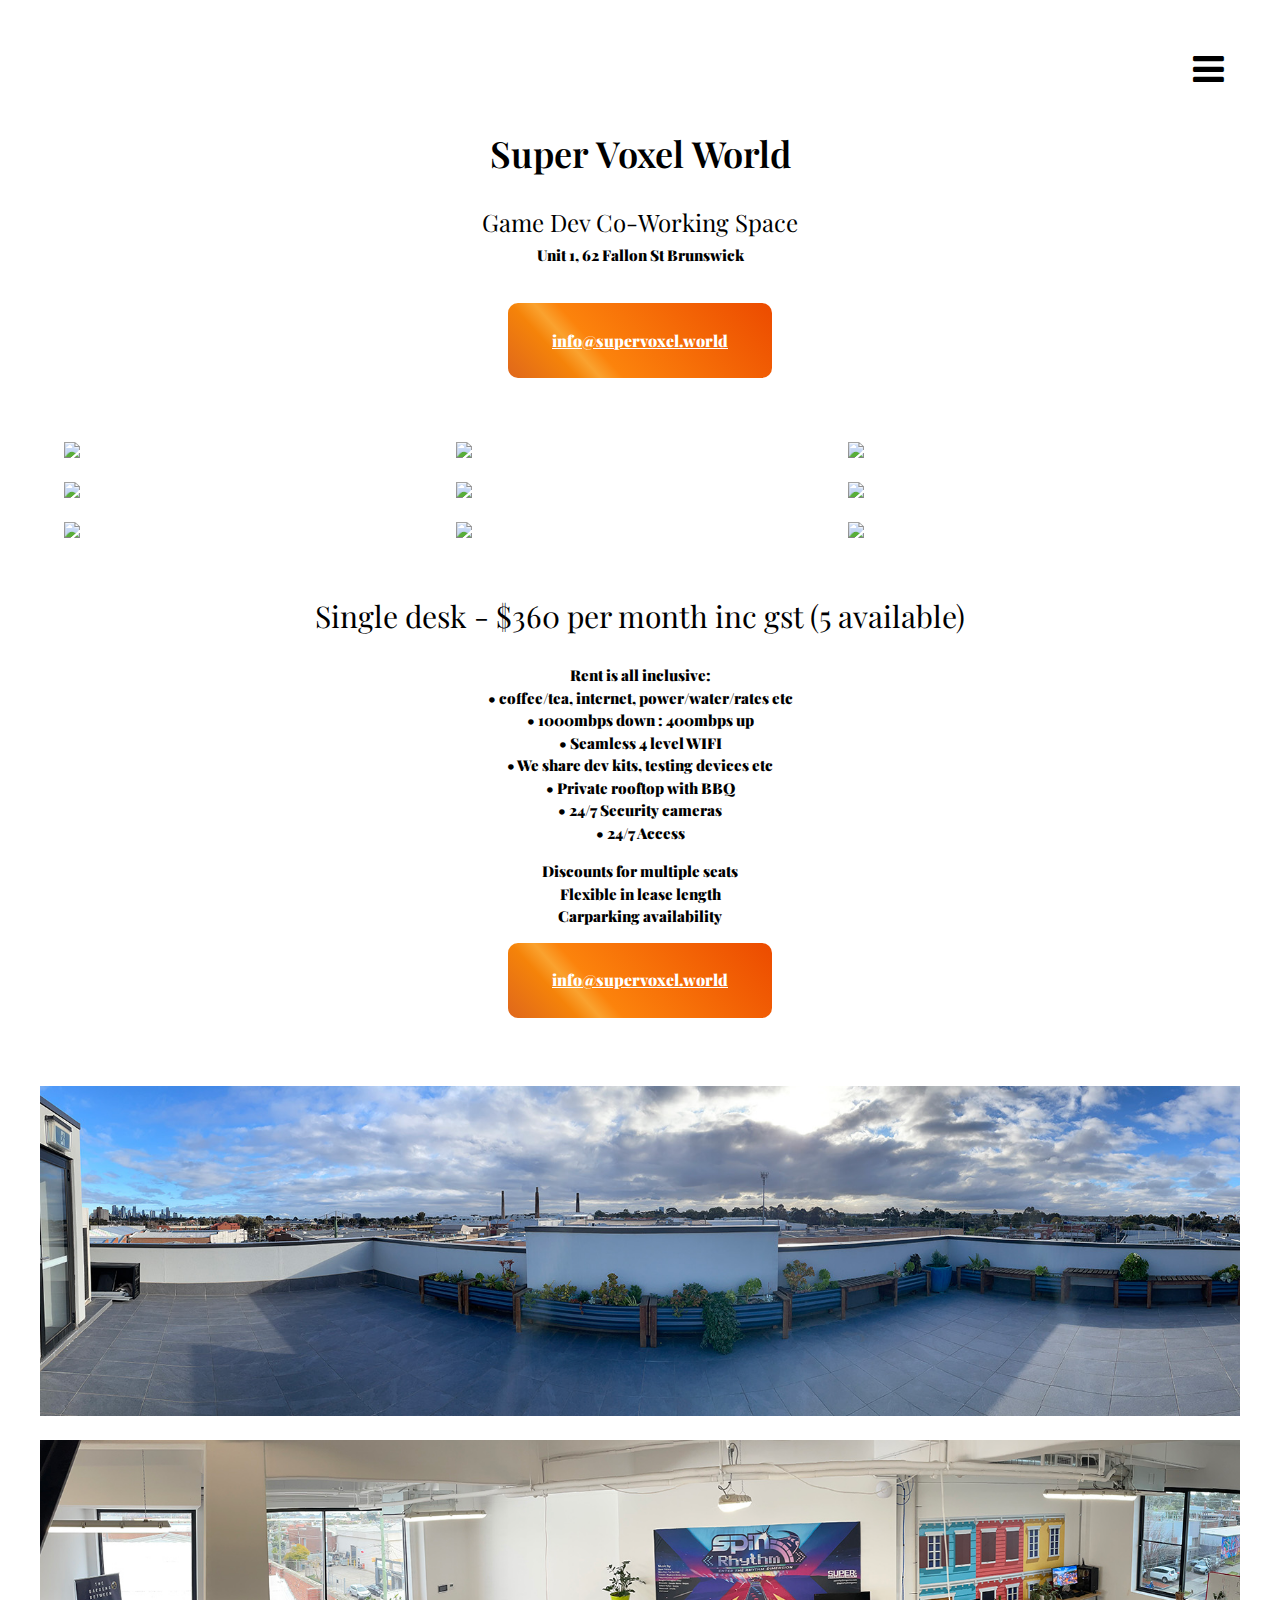
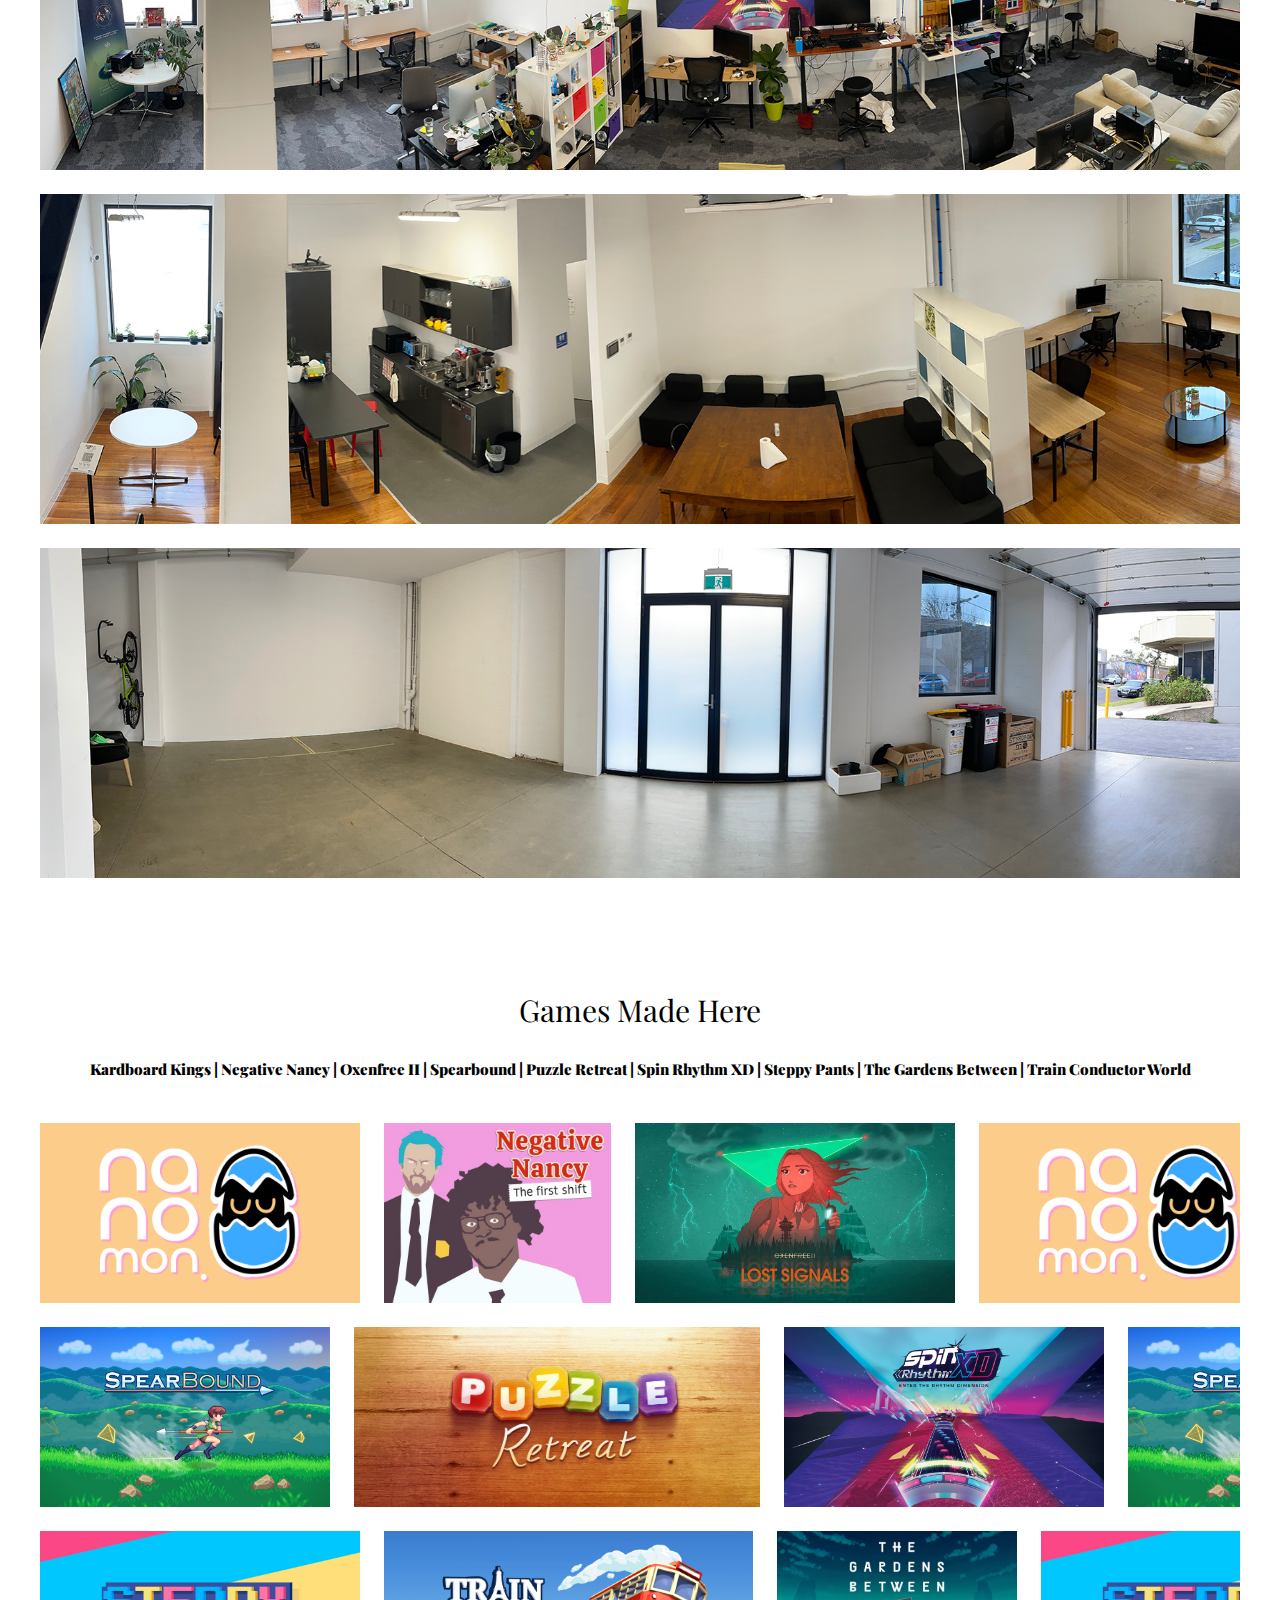
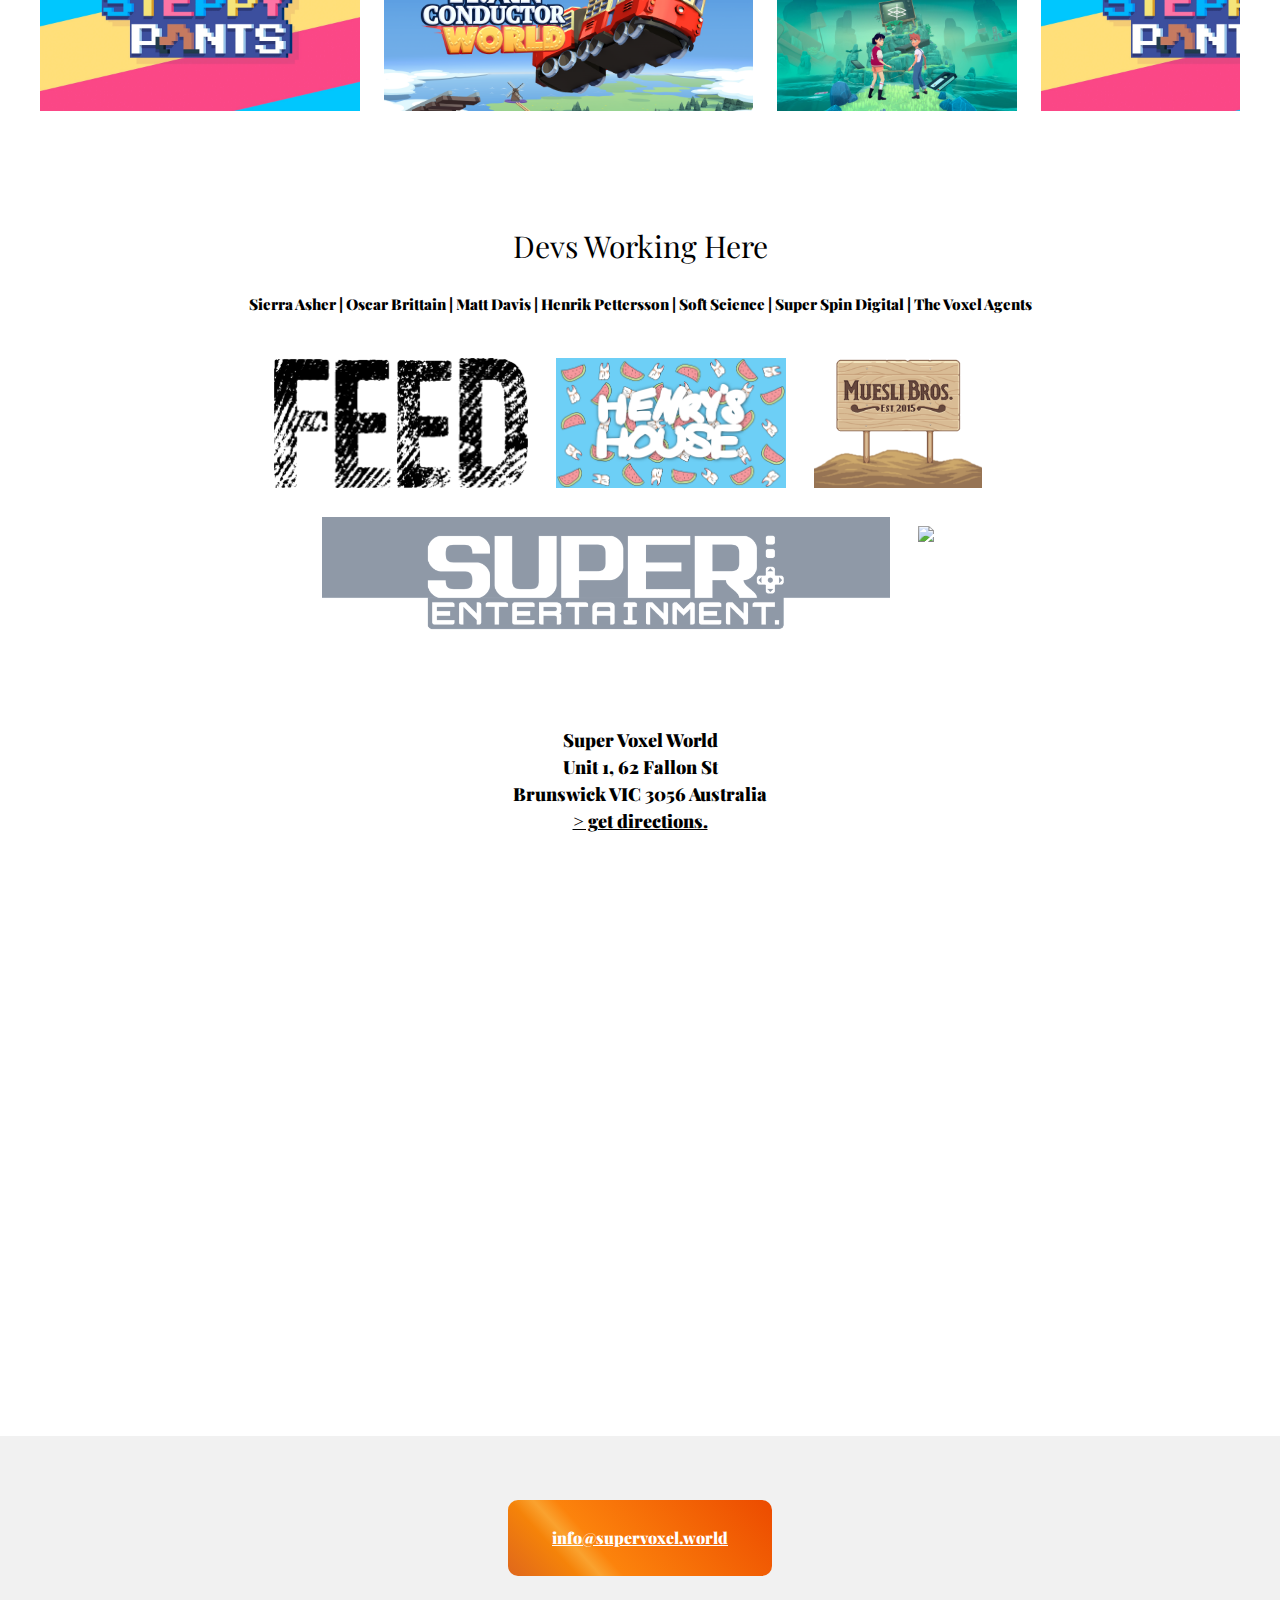
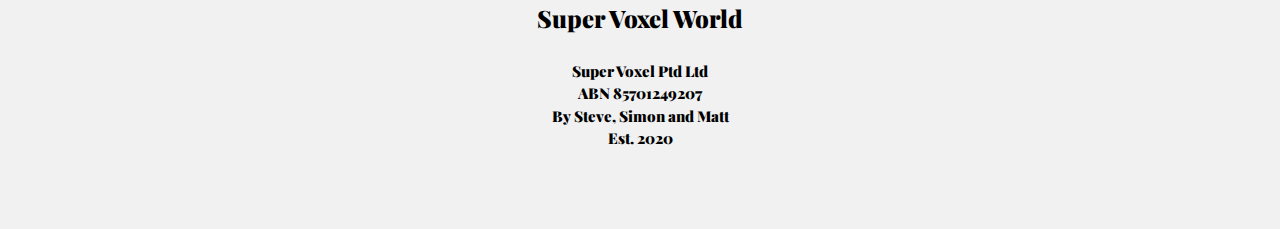
==== index-staging.html @ 10f0b7da "make games move on all platforms" ====
<!DOCTYPE html>
<html>

<title>Super Voxel World - game dev co-working space in Brunswick, Melbourne</title>
<meta charset="UTF-8">
<meta name="viewport" content="width=device-width, initial-scale=1">

<link rel="stylesheet" href="normalize.css">
<link rel="stylesheet" href="style.css">

<link rel="stylesheet" href="https://fonts.googleapis.com/css?family=Montserrat">
<link rel="stylesheet" href="https://cdnjs.cloudflare.com/ajax/libs/font-awesome/4.7.0/css/font-awesome.min.css">
<link rel="preconnect" href="https://fonts.googleapis.com">
<link rel="preconnect" href="https://fonts.gstatic.com" crossorigin>
<link href="https://fonts.googleapis.com/css2?family=Playfair+Display&display=swap" rel="stylesheet"> 

<script src="https://unpkg.com/platform-detect"></script>
<script>
  function joinTwoHTMLCollections(w, t)
  {
    var returnArray = new Array(w.length + t.length);
    var i = 0;
    for(i; i < w.length ; i++)              { returnArray[i] = w.item(i);  }
    for(var k=0; k < t.length ; i++, k++)   { returnArray[i] = t.item(k);  }
    return returnArray;
  }
  function initialiseWebpage()
  {
    triplicateImagesForMobile();
    setupReplaceImages();
  }
</script>

<style>
  img 
  {
    margin-bottom: -7px;
  }
  .linkedimages img:hover
  {
    transform: scale(1.089) rotate(0.5deg); 
  }
  div.w3-content
  {
    max-width: 1200px;
  }
  h1, h2, h3 { text-rendering: optimizeLegibility; }
  h1
  {
    font-variation-settings: 'wght' 625;
    font-weight: 625;
  }
  h1, h2 
  { 
    margin-left: 5vw;
    margin-right: 5vw;
  }
  @media only screen and (-moz-max-device-pixel-ratio: 1.5), 
       only screen and (-o-max-device-pixel-ratio: 1.5/1), 
       only screen and (-webkit-max-device-pixel-ratio: 1.5), 
       only screen and (max-resolution: 1.5dppx),
       only screen and (max-device-pixel-ratio: 1.5)
  {
    p {
      font-variation-settings: 'wght' 6250;
      font-weight: 650;
    }
  }
  div.mainsection
  {
    padding-top: 32px;
    padding-bottom: 32px;  
  }
  .contactbutton {
    height: 2cm;
    width: 7cm;
    margin-right: auto;
    margin-left: auto;
    border-radius: 10px;
    background: linear-gradient(48deg, rgba(223,103,28,1) 0%, rgb(245, 131, 9) 21%, rgb(250, 162, 47) 28%, rgb(252, 131, 12) 35%, rgba(236,75,0,1) 100%);
    background-size: 100%;
    display: flex;
    justify-content: center;
    align-items: center;
    color: white;
    font-weight: bold;
    animation: colorChange 1.5s infinite ease-in-out alternate;
  }
  @keyframes colorChange      { from  { background-size: 100%;   } 
                                to    { background-size: 220%;  } }
  @keyframes colorChangeLarge { from  { background-size: 100%; border: 4px solid #e29072;  } 
                                to    { background-size: 900%; border: 2px solid #a03007; } }
  .contactbutton:hover
  {
    transform: scale(1.089) rotate(0.5deg); 
    border: 2px solid #a03007;
    background: linear-gradient(48deg, rgb(193, 94, 51) 0%, rgb(254, 123, 23) 10%, rgb(228, 193, 147) 17%, rgba(255,155,23,1) 20%, rgb(194, 45, 0) 100%);
    animation: colorChangeLarge .5s 1 ease normal;
    animation-fill-mode: both;
  }
  div.contactbutton span 
  {
    display: table-cell;
    vertical-align: middle;
    background-color: transparent;
  }
  div.contactbutton p 
  {
    text-decoration: underline;
    font-size: 12pt;
  }
  @keyframes labelSizeChange  { from  { font-size: 15pt;  color:#b34016;  } 
                                to    { font-size: 14pt;  color:#852604;  } }
  div.contactbutton:hover p
  {
    text-decoration: underline;
    font-size: 14pt;
    color:#6f1e01;
    animation: labelSizeChange 1s 1 ease-out normal;
    animation-fill-mode: normal;
  }
  .w3-row-padding img 
  {
    margin-bottom: 24px;
  }
  .textblock
  {
    margin-bottom: 42px;
  }
</style>


<body onload="initialiseWebpage()">

  <!-- Sidebar -->
  <nav class="w3-sidebar w3-black w3-animate-top w3-xxlarge" style="display:none;padding-top:150px" id="mySidebar">
    <a href="javascript:void(0)" onclick="w3_close()" class="w3-button w3-black w3-xxlarge w3-padding w3-display-topright" style="padding:6px 24px">
      <i class="fa fa-remove"></i>
    </a>
    <div class="w3-bar-block w3-center">
      <p><a href="mailto:info@supervoxel.world" class="w3-bar-item w3-button w3-text-grey w3-hover-black">Get in touch: info@supervoxel.world</a></p>
    </div>
  </nav>

  <!-- !PAGE CONTENT! -->
  <div class="w3-content">

  <!-- Header -->
  <div class="mainsection">
    <span class="w3-button w3-xxlarge  w3-right" onclick="w3_open()">
      <i class="fa fa-bars"></i>
    </span> 
    
    <div class="w3-clear"></div>
    <div id="siteheader" class="w3-center">
      <h1 class="w3-center">Super Voxel World</h1>
      <h3 class="w3-center" style="margin-bottom: 4px;">Game Dev Co-Working Space</h3>
      <p style="margin-top: 0px; margin-bottom: 36px;">Unit 1, 62 Fallon St Brunswick</p>
      <div class="contactbutton w3-center"  onclick="location.href='mailto:info@supervoxel.world';" style="cursor: pointer;">
        <span>
          <p>info@supervoxel.world</p>
        </span>
      </div>
    </div>
  </div>


  <script>
    // all images sources
    var tallImagesSrc = [ "tall_0000_rooftopskylineview.jpg",
                          "tall_0006_kitchenwithdishwasherandseating.jpg",
                          "tall_0007_nicelylitsecondfloordesk.jpg",
                          "tall_0002_meetingtable.jpg",
                          "tall_0010_comfychairdesk.jpg",
                          "tall_0011_deskplantwindows.jpg",
                          "tall_0004_espressocoffeemachine.jpg",
                          "tall_0005_secondfloordeskview.jpg",
                          "tall_0008_plentyofplants.jpg",
                          "tall_0003_bikestorage.jpg",
                          "tall_0001_firstfloordesk.jpg",
                          "tall_0009_secondfloordeskwithwindows.jpg"];

    var wideImagesSrc = [ "wide_0005_yournewdesk.jpg",
                          "wide_0001_luncharea.jpg",
                          "wide_0003_coffeemachineandgrinder.jpg",
                          "wide_0006_couch.jpg",
                          "wide_0007_twodesks.jpg",
                          "wide_0002_availableteamarea.jpg",
                          "wide_0004_rooftopseating.jpg",
                          "wide_0000_emptygaragecarparkingavailable.jpg"];
    
    var nextWideSrcToPull = 0;
    var nextTallSrcToPull = 0;
    function GetNextTallImage()
    {
      var newSrc = "http://supervoxel.world/images/" + tallImagesSrc[nextTallSrcToPull];
      nextTallSrcToPull = (nextTallSrcToPull == tallImagesSrc.length - 1) ? 0 : nextTallSrcToPull+1;
      return newSrc;
    }
    function GetNextWideImage()
    {
      newSrc = "http://supervoxel.world/images/" + wideImagesSrc[nextWideSrcToPull];
      nextWideSrcToPull = (nextWideSrcToPull == wideImagesSrc.length - 1) ? 0 : nextWideSrcToPull+1;
      return newSrc;
    }
    
    var stimages;
    var nextIndexToChange = 0;
    var shortTimer = 140;
    var longTimer = 3100;

    function setupReplaceImages()
    {
      var widescreenstudioimages = document.getElementById('widescreenstudioimages');
      stimages = new Array(9);
      for(var i = 0; i < 9; i++)
      { 
        stimages[i] = widescreenstudioimages.getElementsByClassName('st' + (i+1))[0];
      }
      setTimeout(replaceImages, 50);
    }
    function replaceImages()
    {
      var imgToReplace = stimages[nextIndexToChange];
      imgToReplace.src = imgToReplace.classList.contains("tallimage") ? GetNextTallImage() : GetNextWideImage();
      var newone = imgToReplace.cloneNode(true);
      imgToReplace.parentNode.replaceChild(newone, imgToReplace); // to reset the fadein animation you've got to clone or some other hack 
      imgToReplace.classList.add("fadeIn");
      stimages[nextIndexToChange] = newone;
      if (nextIndexToChange == stimages.length - 1)
      {
        nextIndexToChange = 0;
        setTimeout(replaceImages, longTimer);
      }
      else
      {
        nextIndexToChange++;
        setTimeout(replaceImages, shortTimer);
      }
    }    
  </script>
  <style>  
    div.studio-photos img
    {
      width:100%;
    }
    .thinscreen-only { display: none;  }
    .widescreen-only { display: none; }
    @media (max-width:900px)
    {
      .thinscreen-only {  display:block;   }
    }
    @media (min-width:900px)
    {
      .widescreen-only {  display:block;   }
    }
    img.transinimg
    {
      animation: fadeInImage 0.33s 1 ease-in-out alternate;
    }
    @keyframes fadeInImage      
    { 
      from  { filter: blur(2.5px) contrast(1.15) brightness(1.3);  } 
      to    { filter: blur(0px) contrast(1) brightness(1);} 
    }
    /* 
     */
    </style>
  <!-- Photo Grid widescreen -->
  <div id="widescreenstudioimages" class="w3-row-padding mainsection studio-photos widescreen-only">
    <div class="w3-third">
      <div class="studioimageholder"><img class="st1 tallimage transinimg" src="http://supervoxel.world/images/tall_0009_secondfloordeskwithwindows.jpg" /></div>
      <div class="studioimageholder"><img class="st4 wideimage transinimg" src="http://supervoxel.world/images/wide_0002_availableteamarea.jpg" /></div>
      <div class="studioimageholder"><img class="st7 tallimage transinimg" src="http://supervoxel.world/images/tall_0003_bikestorage.jpg" /></div>
    </div>
    <div class="w3-third">
      <div class="studioimageholder"><img class="st2 tallimage transinimg" src="http://supervoxel.world/images/tall_0001_firstfloordesk.jpg" /></div>
      <div class="studioimageholder"><img class="st5 tallimage transinimg" src="http://supervoxel.world/images/tall_0004_espressocoffeemachine.jpg" /></div>
      <div class="studioimageholder"><img class="st8 wideimage transinimg" src="http://supervoxel.world/images/wide_0000_emptygaragecarparkingavailable.jpg" /></div>
    </div>
    <div class="w3-third">
      <div class="studioimageholder"><img class="st3 tallimage transinimg" src="http://supervoxel.world/images/tall_0005_secondfloordeskview.jpg" /></div>
      <div class="studioimageholder"><img class="st6 wideimage transinimg" src="http://supervoxel.world/images/wide_0004_rooftopseating.jpg" /></div>
      <div class="studioimageholder"><img class="st9 tallimage transinimg" src="http://supervoxel.world/images/tall_0008_plentyofplants.jpg" /></div>
    </div>
  </div>

  <!-- Photo Grid thinscreen -->
  <div id="thinscreenstudioimages" class="w3-row-padding mainsection studio-photos thinscreen-only">
    <div class="w3-third">
      <img class="tallimage image1" src="http://supervoxel.world/images/tall_0000_rooftopskylineview.jpg" />
      <img class="wideimage image2" src="http://supervoxel.world/images/wide_0005_yournewdesk.jpg" />
      <img class="tallimage image3" src="http://supervoxel.world/images/tall_0009_secondfloordeskwithwindows.jpg" />
    </div>
    
    <div class="w3-third">
      <img class="tallimage image1" src="http://supervoxel.world/images/tall_0002_meetingtable.jpg" />
      <img class="tallimage image2" src="http://supervoxel.world/images/tall_0005_secondfloordeskview.jpg" />
      <img class="wideimage image3" src="http://supervoxel.world/images/wide_0004_rooftopseating.jpg" />
    </div>
  </div>
  

  <!-- PRICING AND FEATURES LISTING -->
  <div class="w3-center mainsection" style="padding-top: 0px; margin-top: 0px; margin-bottom: 36px;">
    <h2 style="padding-top: 0px; margin-top: 0px;">Single desk - $360 per month inc gst (5 available)</h2>
    <p class="textblock" style="margin-bottom: 16px;">
      <b>Rent is all inclusive:</b><br />
      • coffee/tea, internet, power/water/rates etc<br />
      • 1000mbps down : 400mbps up <br />
      • Seamless 4 level WIFI<br />
      • We share dev kits, testing devices etc<br />
      • Private rooftop with BBQ<br />
      • 24/7 Security cameras<br />
      • 24/7 Access</p>
    <p style="margin-top: 0px;">
      <b>Discounts for multiple seats</b><br />
      <b>Flexible in lease length</b><br />
      <b>Carparking availability</b>
    </p>
    <div class="contactbutton w3-center"  onclick="location.href='mailto:info@supervoxel.world';" style="cursor: pointer;">
      <span>
        <p>info@supervoxel.world</p>
      </span>
    </div>
  </div>


  <!-- STUDIO PANOS -->
  <style>
    div#panos, div#panos img
    {
      margin-left:0px; 
      margin-right:0px;
      margin-bottom: 24px;

      padding-left: 0px;
      padding-right: 0px;
    }
    div#panos
    {
      width:100%; 
      max-width:100vw;
      float:none;
      position: relative;
      display:inline-block;
      overflow:hidden;
    }
    div#panos img
    {
      width: calc(100% + 130px);
      left: calc(-130px / 2);
    }
  </style>
  <div id="panos" class="w3-col">
    <image src="images/panos_0000_privaterooftop.jpg" />
    <image src="images/panos_0001_secondfloor.jpg" />
    <image src="images/panos_0002_firstfloor.jpg" />
    <image src="images/panos_0003_garagewithcarparking.jpg" />
  </div>


  <!-- GAMES -->
  <script>
  function triplicateImagesForMobile() 
  {
    var containers = document.getElementsByClassName('tripleme');

    for (var i = 0, len = containers.length | 0; 
          i < len; 
          i = i + 1 | 0) 
    {
        var children = containers[i].childNodes;
        var numChildren = children.length | 0;
        // duplicate 
        for (var j = 0; 
          j < numChildren; 
          j = j + 1)
        {
          var child = children[j];
          var cln = child.cloneNode(true);
          containers[i].appendChild(cln);
        }
        // triplcate 
        for (var j = 0; 
          j < numChildren; 
          j = j + 1)
        {
          var child = children[j];
          var cln = child.cloneNode(true);
          containers[i].appendChild(cln);
        }
    }
  }
  </script>

  <style>
    @media (min-width:11900px)
    {
      div.imagelist
      {
        left:-12px;
        width: auto;
        height: 180px;
        overflow-x: visible;
        overflow-y: hidden;
        white-space: nowrap;
        margin-bottom: 24px;
      }
      div.imagelist img
      {
        height:100%;
        margin-right: 24px;
      }
    }
    @media (max-width:11900px)
    {
      .imagelist 
      {
        width: 100vw;
        height: 180px;
        margin-bottom: 24px;
      }
      .scrollingcontainer
      {
        margin:0px;
        position: absolute;
        left: 0;
        width: fit-content;
        height: 180px;
        font-size:0;
        overflow-x: visible;
        overflow-y: hidden;
        white-space: nowrap;
      }
      .scrollright  { animation: marqueescrollright 12s linear infinite;  }
      .scrollleft   { animation: marqueescrollleft 12s linear infinite;  }
    
      @keyframes marqueescrollright 
      {
        from  { transform: translateX(-33.33333%);    }
        to    { transform: translateX(0%);   }
      }
      
      @keyframes marqueescrollleft 
      {
        from  { transform: translateX(0%);  }
        to    { transform: translateX(-33.33333%);   }
      }
    }

    .imagediv
    {
      height: 180px;
      display: inline-block;
      margin-right: 0px;
    }
    div.imagelist img
    {
      height:100%;
      margin-right: 24px;
    }

  </style>

    <div class="w3-center mainsection linkedimages" style="position: relative; overflow: hidden;">
      <h2>Games Made Here</h2>
      <p class="textblock">Kardboard Kings | Negative Nancy | Oxenfree II | Spearbound | Puzzle Retreat | Spin Rhythm XD | Steppy Pants | The Gardens Between | Train Conductor World</p>
      <div class="imagelist">
        <div class="scrollingcontainer scrollleft tripleme">
          <div class="imagediv"><a href="https://twitter.com/moomoomang" title="Oscar Brittain"><img src="images/games/nanomon.png" /></a></div>
          <div class="imagediv"><a href="https://feed.games/negative-nancy" title="Negative Nancy"><img src="images/games/negative-nancy.jpg" /></a></div>
          <div class="imagediv"><a href="https://nightschoolstudio.com/oxenfree-ii/" title="Oxenfree II - Lost Signals"><img src="images/games/oxenfree-ii-lostsignals.jpg" /></a></div>
        </div>
      </div>
      <div class="imagelist">
        <div class="scrollingcontainer scrollright tripleme">
          <div class="imagediv"><a href="http://www.mueslibros.com/spearbound" title="Spearbound"><img src="images/games/spearbound.jpg" /></a></div>
          <div class="imagediv"><a href="http://puzzleretreat.com" title="Puzzle Retreat"><img src="images/games/puzzle-retreat.jpg" /></a></div>
          <div class="imagediv"><a href="https://www.spinrhythmgame.com/" title="Spin Rhythm XD"><img src="images/games/spin-rhythm-xd.jpg" /></a></div>
        </div>
      </div>
      <div class="imagelist">
        <div class="scrollingcontainer scrollleft tripleme">
          <div class="imagediv"><a href="http://steppypants.com.au/press/index.html" title="Steppy Pants"><img src="images/games/steppy-pants.jpg" /></a></div>
          <div class="imagediv"><a href="http://trainconductorworld.com/" title="Train Conductor World"><img src="images/games/train-onductor-world.png" /></a></div>
          <div class="imagediv"><a href="http://thegardensbetween.com/" title="The Gardens Between"><img src="images/games/the-gardens-between.jpg" /></a></div>
        </div>
      </div>
    </div>

  <!-- STUDIOS -->
    <style>
      .studioslist
      {
        max-width: 100vw;
        width: auto;
        float:center;
        height: auto;
        left:-12px;
        white-space: wrap;
      } 
      .studio
      {
        height: 130px;
        display: inline-block;
        max-height: 130px;
        margin-right: 24px;
        margin-bottom: 24px;
        overflow-x: hidden;
        overflow-y: hidden;
      }
      .studio img
      {
        height: auto;
        max-height:100%;
        max-width: 100vw;
      }
    </style>

    <div class="w3-center mainsection linkedimages">
      <h2>Devs Working Here</h2>
      <p class="textblock">Sierra Asher | Oscar Brittain | Matt Davis | Henrik Pettersson | Soft Science | Super Spin Digital | The Voxel Agents</p>
      <div class="studioslist">
        <div class="studio"><a href="https://feed.games/" title="Feed Games"><img src="images/studios/feed-logo.gif" /></a></div>
        <div class="studio"><a href="https://www.henryshouse.com.au/" title="Henry's House"></a><img src="images/studios/henrys-house.png" /></a></div>
        <div class="studio"><a href="http://www.mueslibros.com" title="Muesli Bros"></a><img src="images/studios/muesli-bros.png" /></a></div>
        <div class="studio"><a href="https://www.superentertainment.com/" title="Super Entertainment"></a><img src="images/studios/super-entertainment.png" /></a></div>
        <div class="studio"><a href="http://thevoxelagents.com/" title="The Voxel Agents"></a><img src="http://thevoxelagents.com/logos/Rectangle_1600w.png" /></a></div>
      </div>
    </div>

    <!-- GOOGLE MAPS location -->
    <div class="w3-clear"></div>
    
    <div class="map" align="center" style="width:900px; margin-left: auto; margin-right:auto;">
      <p class="w3-large">Super Voxel World
        <br />Unit 1, 62 Fallon St 
        <br />Brunswick VIC 3056 Australia
        <br /><a href="https://www.google.com/maps/dir//1%2F62+Fallon+St,+Brunswick+VIC+3056/@-37.769205,144.9553383,20.09z/data=!4m17!1m7!3m6!1s0x6ad65cb69f7bcf51:0x18c62027cb8fe7ac!2s1%2F62+Fallon+St,+Brunswick+VIC+3056!3b1!8m2!3d-37.7692038!4d144.9555591!4m8!1m0!1m5!1m1!1s0x6ad65cb69f7bcf51:0x18c62027cb8fe7ac!2m2!1d144.9555591!2d-37.7692038!3e2">&gt; get directions.</a>
      </p>
      <iframe style="border:0px;" src="https://www.google.com/maps/embed?pb=!1m18!1m12!1m3!1d3153.8888736203717!2d144.95337041531744!3d-37.76920377976044!2m3!1f0!2f0!3f0!3m2!1i1024!2i768!4f13.1!3m3!1m2!1s0x0%3A0x76c2b3ed3f0aeaff!2sSuper%20Voxel%20World!5e0!3m2!1sen!2sau!4v1629773562515!5m2!1sen!2sau" width="600" height="450" style="border:0;" allowfullscreen="" loading="lazy"></iframe>
    </div>

  <!-- End Page Content -->
  </div>

  <!-- Footer -->
  <footer class="w3-container w3-padding-64 w3-light-grey w3-center" style="margin-top:128px"> 
    <!--<i class="fa fa-facebook-official w3-hover-opacity"></i>
    <i class="fa fa-instagram w3-hover-opacity"></i>
    <i class="fa fa-snapchat w3-hover-opacity"></i>
    <i class="fa fa-pinterest-p w3-hover-opacity"></i>
    <i class="fa fa-twitter w3-hover-opacity"></i>
    <i class="fa fa-linkedin w3-hover-opacity"></i>-->
    <div class="contactbutton w3-center"  onclick="location.href='mailto:info@supervoxel.world';" style="cursor: pointer;">
      <span>
        <p>info@supervoxel.world</p>
      </span>
    </div>
    <p class="w3-xlarge">Super Voxel World</p>
    <p class="w3-medium">Super Voxel Ptd Ltd
      <br />ABN 85701249207
      <br />By Steve, Simon and Matt
      <br />Est. 2020</p>
  </footer>
   
  <script>
    // Open and close sidebar
    function w3_open() 
    {
      document.getElementById("mySidebar").style.width = "100%";
      document.getElementById("mySidebar").style.display = "block";
    }

    function w3_close() 
    {
      document.getElementById("mySidebar").style.display = "none";
    }

  </script>

  <div style="display: hidden; visibility: hidden; overflow:hidden; width:0px; height:0px; ">
    <img src="images/tall_0000_rooftopskylineview.jpg" />
    <img src="images/tall_0006_kitchenwithdishwasherandseating.jpg" />
    <img src="images/tall_0007_nicelylitsecondfloordesk.jpg" />
    <img src="images/tall_0002_meetingtable.jpg" />
    <img src="images/tall_0010_comfychairdesk.jpg" />
    <img src="images/tall_0011_deskplantwindows.jpg" />
    <img src="images/tall_0004_espressocoffeemachine.jpg" />
    <img src="images/tall_0005_secondfloordeskview.jpg" />
    <img src="images/tall_0008_plentyofplants.jpg" />
    <img src="images/tall_0003_bikestorage.jpg" />
    <img src="images/tall_0001_firstfloordesk.jpg" />
    <img src="images/tall_0009_secondfloordeskwithwindows.jpg" />
    <img src="images/wide_0005_yournewdesk.jpg" />
    <img src="images/wide_0001_luncharea.jpg" />
    <img src="images/wide_0003_coffeemachineandgrinder.jpg" />
    <img src="images/wide_0006_couch.jpg" />
    <img src="images/wide_0007_twodesks.jpg" />
    <img src="images/wide_0002_availableteamarea.jpg" />
    <img src="images/wide_0004_rooftopseating.jpg" />
    <img src="images/wide_0000_emptygaragecarparkingavailable.jpg" />
  </div>
</body>
</html>
---- style.css ----
/* W3.CSS 4.15 December 2020 by Jan Egil and Borge Refsnes */
html {
    box-sizing: border-box
}

*,
*:before,
*:after {
    box-sizing: inherit
}

/* Extract from normalize.css by Nicolas Gallagher and Jonathan Neal git.io/normalize */
html {
    -ms-text-size-adjust: 100%;
    -webkit-text-size-adjust: 100%
}

body {
    margin: 0
}

article,
aside,
details,
figcaption,
figure,
footer,
header,
main,
menu,
nav,
section {
    display: block
}

summary {
    display: list-item
}

audio,
canvas,
progress,
video {
    display: inline-block
}

progress {
    vertical-align: baseline
}

audio:not([controls]) {
    display: none;
    height: 0
}

[hidden],
template {
    display: none
}

a {
    background-color: transparent
}

a:active,
a:hover {
    outline-width: 0
}

abbr[title] {
    border-bottom: none;
    text-decoration: underline;
    text-decoration: underline dotted
}

b,
strong {
    font-weight: bolder
}

dfn {
    font-style: italic
}

mark {
    background: #ff0;
    color: #000
}

small {
    font-size: 80%
}

sub,
sup {
    font-size: 75%;
    line-height: 0;
    position: relative;
    vertical-align: baseline
}

sub {
    bottom: -0.25em
}

sup {
    top: -0.5em
}

figure {
    margin: 1em 40px
}

img {
    border-style: none
}

code,
kbd,
pre,
samp {
    font-family: monospace, monospace;
    font-size: 1em
}

hr {
    box-sizing: content-box;
    height: 0;
    overflow: visible
}

button,
input,
select,
textarea,
optgroup {
    font: inherit;
    margin: 0
}

optgroup {
    font-weight: bold
}

button,
input {
    overflow: visible
}

button,
select {
    text-transform: none
}

button,
[type=button],
[type=reset],
[type=submit] {
    -webkit-appearance: button
}

button::-moz-focus-inner,
[type=button]::-moz-focus-inner,
[type=reset]::-moz-focus-inner,
[type=submit]::-moz-focus-inner {
    border-style: none;
    padding: 0
}

button:-moz-focusring,
[type=button]:-moz-focusring,
[type=reset]:-moz-focusring,
[type=submit]:-moz-focusring {
    outline: 1px dotted ButtonText
}

fieldset {
    border: 1px solid #c0c0c0;
    margin: 0 2px;
    padding: .35em .625em .75em
}

legend {
    color: inherit;
    display: table;
    max-width: 100%;
    padding: 0;
    white-space: normal
}

textarea {
    overflow: auto
}

[type=checkbox],
[type=radio] {
    padding: 0
}

[type=number]::-webkit-inner-spin-button,
[type=number]::-webkit-outer-spin-button {
    height: auto
}

[type=search] {
    -webkit-appearance: textfield;
    outline-offset: -2px
}

[type=search]::-webkit-search-decoration {
    -webkit-appearance: none
}

::-webkit-file-upload-button {
    -webkit-appearance: button;
    font: inherit
}

/* End extract */
html,
body {
    font-family: 'Playfair Display', serif;
    font-size: 15px;
    line-height: 1.5
}

html {
    overflow-x: hidden
}

h1 {
    font-size: 36px
}

h2 {
    font-size: 30px
}

h3 {
    font-size: 24px
}

h4 {
    font-size: 20px
}

h5 {
    font-size: 18px
}

h6 {
    font-size: 16px
}

.w3-serif {
    font-family: serif
}

.w3-sans-serif {
    font-family: sans-serif
}

.w3-cursive {
    font-family: cursive
}

.w3-monospace {
    font-family: monospace
}

h1,
h2,
h3,
h4,
h5,
h6 {
    font-family: 'Playfair Display', serif;
    font-weight: 400;
}

.w3-wide {
    letter-spacing: 4px
}

hr {
    border: 0;
    border-top: 1px solid #eee;
    margin: 20px 0
}

.w3-image {
    max-width: 100%;
    height: auto
}

img {
    vertical-align: middle
}

a {
    color: inherit
}

.w3-table,
.w3-table-all {
    border-collapse: collapse;
    border-spacing: 0;
    width: 100%;
    display: table
}

.w3-table-all {
    border: 1px solid #ccc
}

.w3-bordered tr,
.w3-table-all tr {
    border-bottom: 1px solid #ddd
}

.w3-striped tbody tr:nth-child(even) {
    background-color: #f1f1f1
}

.w3-table-all tr:nth-child(odd) {
    background-color: #fff
}

.w3-table-all tr:nth-child(even) {
    background-color: #f1f1f1
}

.w3-hoverable tbody tr:hover,
.w3-ul.w3-hoverable li:hover {
    background-color: #ccc
}

.w3-centered tr th,
.w3-centered tr td {
    text-align: center
}

.w3-table td,
.w3-table th,
.w3-table-all td,
.w3-table-all th {
    padding: 8px 8px;
    display: table-cell;
    text-align: left;
    vertical-align: top
}

.w3-table th:first-child,
.w3-table td:first-child,
.w3-table-all th:first-child,
.w3-table-all td:first-child {
    padding-left: 16px
}

.w3-btn,
.w3-button {
    border: none;
    display: inline-block;
    padding: 8px 16px;
    vertical-align: middle;
    overflow: hidden;
    text-decoration: none;
    color: inherit;
    background-color: inherit;
    text-align: center;
    cursor: pointer;
    white-space: nowrap
}

.w3-btn:hover {
    box-shadow: 0 8px 16px 0 rgba(0, 0, 0, 0.2), 0 6px 20px 0 rgba(0, 0, 0, 0.19)
}

.w3-btn,
.w3-button {
    -webkit-touch-callout: none;
    -webkit-user-select: none;
    -khtml-user-select: none;
    -moz-user-select: none;
    -ms-user-select: none;
    user-select: none
}

.w3-disabled,
.w3-btn:disabled,
.w3-button:disabled {
    cursor: not-allowed;
    opacity: 0.3
}

.w3-disabled *,
:disabled * {
    pointer-events: none
}

.w3-btn.w3-disabled:hover,
.w3-btn:disabled:hover {
    box-shadow: none
}

.w3-badge,
.w3-tag {
    background-color: #000;
    color: #fff;
    display: inline-block;
    padding-left: 8px;
    padding-right: 8px;
    text-align: center
}

.w3-badge {
    border-radius: 50%
}

.w3-ul {
    list-style-type: none;
    padding: 0;
    margin: 0
}

.w3-ul li {
    padding: 8px 16px;
    border-bottom: 1px solid #ddd
}

.w3-ul li:last-child {
    border-bottom: none
}

.w3-tooltip,
.w3-display-container {
    position: relative
}

.w3-tooltip .w3-text {
    display: none
}

.w3-tooltip:hover .w3-text {
    display: inline-block
}

.w3-ripple:active {
    opacity: 0.5
}

.w3-ripple {
    transition: opacity 0s
}

.w3-input {
    padding: 8px;
    display: block;
    border: none;
    border-bottom: 1px solid #ccc;
    width: 100%
}

.w3-select {
    padding: 9px 0;
    width: 100%;
    border: none;
    border-bottom: 1px solid #ccc
}

.w3-dropdown-click,
.w3-dropdown-hover {
    position: relative;
    display: inline-block;
    cursor: pointer
}

.w3-dropdown-hover:hover .w3-dropdown-content {
    display: block
}

.w3-dropdown-hover:first-child,
.w3-dropdown-click:hover {
    background-color: #ccc;
    color: #000
}

.w3-dropdown-hover:hover>.w3-button:first-child,
.w3-dropdown-click:hover>.w3-button:first-child {
    background-color: #ccc;
    color: #000
}

.w3-dropdown-content {
    cursor: auto;
    color: #000;
    background-color: #fff;
    display: none;
    position: absolute;
    min-width: 160px;
    margin: 0;
    padding: 0;
    z-index: 1
}

.w3-check,
.w3-radio {
    width: 24px;
    height: 24px;
    position: relative;
    top: 6px
}

.w3-sidebar {
    height: 100%;
    width: 200px;
    background-color: #fff;
    position: fixed !important;
    z-index: 1;
    overflow: auto
}

.w3-bar-block .w3-dropdown-hover,
.w3-bar-block .w3-dropdown-click {
    width: 100%
}

.w3-bar-block .w3-dropdown-hover .w3-dropdown-content,
.w3-bar-block .w3-dropdown-click .w3-dropdown-content {
    min-width: 100%
}

.w3-bar-block .w3-dropdown-hover .w3-button,
.w3-bar-block .w3-dropdown-click .w3-button {
    width: 100%;
    text-align: left;
    padding: 8px 16px
}

.w3-main,
#main {
    transition: margin-left .4s
}

.w3-modal {
    z-index: 3;
    display: none;
    padding-top: 100px;
    position: fixed;
    left: 0;
    top: 0;
    width: 100%;
    height: 100%;
    overflow: auto;
    background-color: rgb(0, 0, 0);
    background-color: rgba(0, 0, 0, 0.4)
}

.w3-modal-content {
    margin: auto;
    background-color: #fff;
    position: relative;
    padding: 0;
    outline: 0;
    width: 600px
}

.w3-bar {
    width: 100%;
    overflow: hidden
}

.w3-center .w3-bar {
    display: inline-block;
    width: auto
}

.w3-bar .w3-bar-item {
    padding: 8px 16px;
    float: left;
    width: auto;
    border: none;
    display: block;
    outline: 0
}

.w3-bar .w3-dropdown-hover,
.w3-bar .w3-dropdown-click {
    position: static;
    float: left
}

.w3-bar .w3-button {
    white-space: normal
}

.w3-bar-block .w3-bar-item {
    width: 100%;
    display: block;
    padding: 8px 16px;
    text-align: left;
    border: none;
    white-space: normal;
    float: none;
    outline: 0
}

.w3-bar-block.w3-center .w3-bar-item {
    text-align: center
}

.w3-block {
    display: block;
    width: 100%
}

.w3-responsive {
    display: block;
    overflow-x: auto
}

.w3-row-padding,
.w3-row-padding>.w3-half,
.w3-row-padding>.w3-third,
.w3-row-padding>.w3-twothird,
.w3-row-padding>.w3-threequarter,
.w3-row-padding>.w3-quarter,
.w3-row-padding>.w3-col {
    padding: 0 12px
}

.w3-container:after,
.w3-container:before,
.w3-panel:after,
.w3-panel:before,
.w3-row:after,
.w3-row:before,
.w3-row-padding:after,
.w3-row-padding:before,
.w3-cell-row:before,
.w3-cell-row:after,
.w3-clear:after,
.w3-clear:before,
.w3-bar:before,
.w3-bar:after {
    content: "";
    display: table;
    clear: both
}

.w3-col,
.w3-half,
.w3-third,
.w3-twothird,
.w3-threequarter,
.w3-quarter {
    float: left;
    width: 50%
}

.w3-col.s1 {
    width: 8.33333%
}

.w3-col.s2 {
    width: 16.66666%
}

.w3-col.s3 {
    width: 24.99999%
}

.w3-col.s4 {
    width: 33.33333%
}

.w3-col.s5 {
    width: 41.66666%
}

.w3-col.s6 {
    width: 49.99999%
}

.w3-col.s7 {
    width: 58.33333%
}

.w3-col.s8 {
    width: 66.66666%
}

.w3-col.s9 {
    width: 74.99999%
}

.w3-col.s10 {
    width: 83.33333%
}

.w3-col.s11 {
    width: 91.66666%
}

.w3-col.s12 {
    width: 99.99999%
}

@media (min-width:901px) {
    .w3-col.m1 {
        width: 8.33333%
    }

    .w3-col.m2 {
        width: 16.66666%
    }

    .w3-col.m3,
    .w3-quarter {
        width: 24.99999%
    }

    .w3-col.m4,
    .w3-third {
        width: 33.33333%
    }

    .w3-col.m5 {
        width: 41.66666%
    }

    .w3-col.m6,
    .w3-half {
        width: 49.99999%
    }

    .w3-col.m7 {
        width: 58.33333%
    }

    .w3-col.m8,
    .w3-twothird {
        width: 66.66666%
    }

    .w3-col.m9,
    .w3-threequarter {
        width: 74.99999%
    }

    .w3-col.m10 {
        width: 83.33333%
    }

    .w3-col.m11 {
        width: 91.66666%
    }

    .w3-col.m12 {
        width: 99.99999%
    }
}

@media (min-width:993px) {
    .w3-col.l1 {
        width: 8.33333%
    }

    .w3-col.l2 {
        width: 16.66666%
    }

    .w3-col.l3 {
        width: 24.99999%
    }

    .w3-col.l4 {
        width: 33.33333%
    }

    .w3-col.l5 {
        width: 41.66666%
    }

    .w3-col.l6 {
        width: 49.99999%
    }

    .w3-col.l7 {
        width: 58.33333%
    }

    .w3-col.l8 {
        width: 66.66666%
    }

    .w3-col.l9 {
        width: 74.99999%
    }

    .w3-col.l10 {
        width: 83.33333%
    }

    .w3-col.l11 {
        width: 91.66666%
    }

    .w3-col.l12 {
        width: 99.99999%
    }
}

.w3-rest {
    overflow: hidden
}

.w3-stretch {
    margin-left: -16px;
    margin-right: -16px
}

.w3-content,
.w3-auto {
    margin-left: auto;
    margin-right: auto
}

.w3-content {
    max-width: 980px
}

.w3-auto {
    max-width: 1140px
}

.w3-cell-row {
    display: table;
    width: 100%
}

.w3-cell {
    display: table-cell
}

.w3-cell-top {
    vertical-align: top
}

.w3-cell-middle {
    vertical-align: middle
}

.w3-cell-bottom {
    vertical-align: bottom
}

.w3-hide {
    display: none !important
}

.w3-show-block,
.w3-show {
    display: block !important
}

.w3-show-inline-block {
    display: inline-block !important
}

@media (max-width:1205px) {
    .w3-auto {
        max-width: 95%
    }
}

@media (max-width:600px) {
    .w3-modal-content {
        margin: 0 10px;
        width: auto !important
    }

    .w3-modal {
        padding-top: 30px
    }

    .w3-dropdown-hover.w3-mobile .w3-dropdown-content,
    .w3-dropdown-click.w3-mobile .w3-dropdown-content {
        position: relative
    }

    .w3-hide-small {
        display: none !important
    }

    .w3-mobile {
        display: block;
        width: 100% !important
    }

    .w3-bar-item.w3-mobile,
    .w3-dropdown-hover.w3-mobile,
    .w3-dropdown-click.w3-mobile {
        text-align: center
    }

    .w3-dropdown-hover.w3-mobile,
    .w3-dropdown-hover.w3-mobile .w3-btn,
    .w3-dropdown-hover.w3-mobile .w3-button,
    .w3-dropdown-click.w3-mobile,
    .w3-dropdown-click.w3-mobile .w3-btn,
    .w3-dropdown-click.w3-mobile .w3-button {
        width: 100%
    }
}

@media (max-width:768px) {
    .w3-modal-content {
        width: 500px
    }

    .w3-modal {
        padding-top: 50px
    }
}

@media (min-width:993px) {
    .w3-modal-content {
        width: 900px
    }

    .w3-hide-large {
        display: none !important
    }

    .w3-sidebar.w3-collapse {
        display: block !important
    }
}

@media (max-width:992px) and (min-width:601px) {
    .w3-hide-medium {
        display: none !important
    }
}

@media (max-width:992px) {
    .w3-sidebar.w3-collapse {
        display: none
    }

    .w3-main {
        margin-left: 0 !important;
        margin-right: 0 !important
    }

    .w3-auto {
        max-width: 100%
    }
}

.w3-top,
.w3-bottom {
    position: fixed;
    width: 100%;
    z-index: 1
}

.w3-top {
    top: 0
}

.w3-bottom {
    bottom: 0
}

.w3-overlay {
    position: fixed;
    display: none;
    width: 100%;
    height: 100%;
    top: 0;
    left: 0;
    right: 0;
    bottom: 0;
    background-color: rgba(0, 0, 0, 0.5);
    z-index: 2
}

.w3-display-topleft {
    position: absolute;
    left: 0;
    top: 0
}

.w3-display-topright {
    position: absolute;
    right: 0;
    top: 0
}

.w3-display-bottomleft {
    position: absolute;
    left: 0;
    bottom: 0
}

.w3-display-bottomright {
    position: absolute;
    right: 0;
    bottom: 0
}

.w3-display-middle {
    position: absolute;
    top: 50%;
    left: 50%;
    transform: translate(-50%, -50%);
    -ms-transform: translate(-50%, -50%)
}

.w3-display-left {
    position: absolute;
    top: 50%;
    left: 0%;
    transform: translate(0%, -50%);
    -ms-transform: translate(-0%, -50%)
}

.w3-display-right {
    position: absolute;
    top: 50%;
    right: 0%;
    transform: translate(0%, -50%);
    -ms-transform: translate(0%, -50%)
}

.w3-display-topmiddle {
    position: absolute;
    left: 50%;
    top: 0;
    transform: translate(-50%, 0%);
    -ms-transform: translate(-50%, 0%)
}

.w3-display-bottommiddle {
    position: absolute;
    left: 50%;
    bottom: 0;
    transform: translate(-50%, 0%);
    -ms-transform: translate(-50%, 0%)
}

.w3-display-container:hover .w3-display-hover {
    display: block
}

.w3-display-container:hover span.w3-display-hover {
    display: inline-block
}

.w3-display-hover {
    display: none
}

.w3-display-position {
    position: absolute
}

.w3-circle {
    border-radius: 50%
}

.w3-round-small {
    border-radius: 2px
}

.w3-round,
.w3-round-medium {
    border-radius: 4px
}

.w3-round-large {
    border-radius: 8px
}

.w3-round-xlarge {
    border-radius: 16px
}

.w3-round-xxlarge {
    border-radius: 32px
}


.w3-container,
.w3-panel {
    padding: 0.01em 16px
}

.w3-panel {
    margin-top: 16px;
    margin-bottom: 16px
}

.w3-code,
.w3-codespan {
    font-family: Consolas, "courier new";
    font-size: 16px
}

.w3-code {
    width: auto;
    background-color: #fff;
    padding: 8px 12px;
    border-left: 4px solid #4CAF50;
    word-wrap: break-word
}

.w3-codespan {
    color: crimson;
    background-color: #f1f1f1;
    padding-left: 4px;
    padding-right: 4px;
    font-size: 110%
}

.w3-card,
.w3-card-2 {
    box-shadow: 0 2px 5px 0 rgba(0, 0, 0, 0.16), 0 2px 10px 0 rgba(0, 0, 0, 0.12)
}

.w3-card-4,
.w3-hover-shadow:hover {
    box-shadow: 0 4px 10px 0 rgba(0, 0, 0, 0.2), 0 4px 20px 0 rgba(0, 0, 0, 0.19)
}

.w3-spin {
    animation: w3-spin 2s infinite linear
}

@keyframes w3-spin {
    0% {
        transform: rotate(0deg)
    }

    100% {
        transform: rotate(359deg)
    }
}

.w3-animate-fading {
    animation: fading 10s infinite
}

@keyframes fading {
    0% {
        opacity: 0
    }

    50% {
        opacity: 1
    }

    100% {
        opacity: 0
    }
}

.w3-animate-opacity {
    animation: opac 0.8s
}

@keyframes opac {
    from {
        opacity: 0
    }

    to {
        opacity: 1
    }
}

.w3-animate-top {
    position: relative;
    animation: animatetop 0.4s
}

@keyframes animatetop {
    from {
        top: -300px;
        opacity: 0
    }

    to {
        top: 0;
        opacity: 1
    }
}

.w3-animate-left {
    position: relative;
    animation: animateleft 0.4s
}

@keyframes animateleft {
    from {
        left: -300px;
        opacity: 0
    }

    to {
        left: 0;
        opacity: 1
    }
}

.w3-animate-right {
    position: relative;
    animation: animateright 0.4s
}

@keyframes animateright {
    from {
        right: -300px;
        opacity: 0
    }

    to {
        right: 0;
        opacity: 1
    }
}

.w3-animate-bottom {
    position: relative;
    animation: animatebottom 0.4s
}

@keyframes animatebottom {
    from {
        bottom: -300px;
        opacity: 0
    }

    to {
        bottom: 0;
        opacity: 1
    }
}

.w3-animate-zoom {
    animation: animatezoom 0.6s
}

@keyframes animatezoom {
    from {
        transform: scale(0)
    }

    to {
        transform: scale(1)
    }
}

.w3-animate-input {
    transition: width 0.4s ease-in-out
}

.w3-animate-input:focus {
    width: 100% !important
}

.w3-opacity,
.w3-hover-opacity:hover {
    opacity: 0.60
}

.w3-opacity-off,
.w3-hover-opacity-off:hover {
    opacity: 1
}

.w3-opacity-max {
    opacity: 0.25
}

.w3-opacity-min {
    opacity: 0.75
}

.w3-greyscale-max,
.w3-grayscale-max,
.w3-hover-greyscale:hover,
.w3-hover-grayscale:hover {
    filter: grayscale(100%)
}

.w3-greyscale,
.w3-grayscale {
    filter: grayscale(75%)
}

.w3-greyscale-min,
.w3-grayscale-min {
    filter: grayscale(50%)
}

.w3-sepia {
    filter: sepia(75%)
}

.w3-sepia-max,
.w3-hover-sepia:hover {
    filter: sepia(100%)
}

.w3-sepia-min {
    filter: sepia(50%)
}

.w3-tiny {
    font-size: 10px !important
}

.w3-small {
    font-size: 12px !important
}

.w3-medium {
    font-size: 15px !important
}

.w3-large {
    font-size: 18px !important
}

.w3-xlarge {
    font-size: 24px !important
}

.w3-xxlarge {
    font-size: 36px !important
}

.w3-xxxlarge {
    font-size: 48px !important
}

.w3-jumbo {
    font-size: 64px !important
}

.w3-left-align {
    text-align: left !important
}

.w3-right-align {
    text-align: right !important
}

.w3-justify {
    text-align: justify !important
}

.w3-center {
    text-align: center !important
}

.w3-border-0 {
    border: 0 !important
}

.w3-border {
    border: 1px solid #ccc !important
}

.w3-border-top {
    border-top: 1px solid #ccc !important
}

.w3-border-bottom {
    border-bottom: 1px solid #ccc !important
}

.w3-border-left {
    border-left: 1px solid #ccc !important
}

.w3-border-right {
    border-right: 1px solid #ccc !important
}

.w3-topbar {
    border-top: 6px solid #ccc !important
}

.w3-bottombar {
    border-bottom: 6px solid #ccc !important
}

.w3-leftbar {
    border-left: 6px solid #ccc !important
}

.w3-rightbar {
    border-right: 6px solid #ccc !important
}

.w3-section,
.w3-code {
    margin-top: 16px !important;
    margin-bottom: 16px !important
}

.w3-margin {
    margin: 16px !important
}

.w3-margin-top {
    margin-top: 16px !important
}

.w3-margin-bottom {
    margin-bottom: 16px !important
}

.w3-margin-left {
    margin-left: 16px !important
}

.w3-margin-right {
    margin-right: 16px !important
}

.w3-padding-small {
    padding: 4px 8px !important
}

.w3-padding {
    padding: 8px 16px !important
}

.w3-padding-large {
    padding: 12px 24px !important
}

.w3-padding-16 {
    padding-top: 16px !important;
    padding-bottom: 16px !important
}

.w3-padding-24 {
    padding-top: 24px !important;
    padding-bottom: 24px !important
}

.w3-padding-32 {
    padding-top: 32px !important;
    padding-bottom: 32px !important
}

.w3-padding-48 {
    padding-top: 48px !important;
    padding-bottom: 48px !important
}

.w3-padding-64 {
    padding-top: 64px !important;
    padding-bottom: 64px !important
}

.w3-padding-top-64 {
    padding-top: 64px !important
}

.w3-padding-top-48 {
    padding-top: 48px !important
}

.w3-padding-top-32 {
    padding-top: 32px !important
}

.w3-padding-top-24 {
    padding-top: 24px !important
}

.w3-left {
    float: left !important
}

.w3-right {
    float: right !important
}

.w3-button:hover {
    color: #000 !important;
    background-color: #ccc !important
}

.w3-transparent,
.w3-hover-none:hover {
    background-color: transparent !important
}

.w3-hover-none:hover {
    box-shadow: none !important
}

/* Colors */
.w3-amber,
.w3-hover-amber:hover {
    color: #000 !important;
    background-color: #ffc107 !important
}

.w3-aqua,
.w3-hover-aqua:hover {
    color: #000 !important;
    background-color: #00ffff !important
}

.w3-blue,
.w3-hover-blue:hover {
    color: #fff !important;
    background-color: #2196F3 !important
}

.w3-light-blue,
.w3-hover-light-blue:hover {
    color: #000 !important;
    background-color: #87CEEB !important
}

.w3-brown,
.w3-hover-brown:hover {
    color: #fff !important;
    background-color: #795548 !important
}

.w3-cyan,
.w3-hover-cyan:hover {
    color: #000 !important;
    background-color: #00bcd4 !important
}

.w3-blue-grey,
.w3-hover-blue-grey:hover,
.w3-blue-gray,
.w3-hover-blue-gray:hover {
    color: #fff !important;
    background-color: #607d8b !important
}

.w3-green,
.w3-hover-green:hover {
    color: #fff !important;
    background-color: #4CAF50 !important
}

.w3-light-green,
.w3-hover-light-green:hover {
    color: #000 !important;
    background-color: #8bc34a !important
}

.w3-indigo,
.w3-hover-indigo:hover {
    color: #fff !important;
    background-color: #3f51b5 !important
}

.w3-khaki,
.w3-hover-khaki:hover {
    color: #000 !important;
    background-color: #f0e68c !important
}

.w3-lime,
.w3-hover-lime:hover {
    color: #000 !important;
    background-color: #cddc39 !important
}

.w3-orange,
.w3-hover-orange:hover {
    color: #000 !important;
    background-color: #ff9800 !important
}

.w3-deep-orange,
.w3-hover-deep-orange:hover {
    color: #fff !important;
    background-color: #ff5722 !important
}

.w3-pink,
.w3-hover-pink:hover {
    color: #fff !important;
    background-color: #e91e63 !important
}

.w3-purple,
.w3-hover-purple:hover {
    color: #fff !important;
    background-color: #9c27b0 !important
}

.w3-deep-purple,
.w3-hover-deep-purple:hover {
    color: #fff !important;
    background-color: #673ab7 !important
}

.w3-red,
.w3-hover-red:hover {
    color: #fff !important;
    background-color: #f44336 !important
}

.w3-sand,
.w3-hover-sand:hover {
    color: #000 !important;
    background-color: #fdf5e6 !important
}

.w3-teal,
.w3-hover-teal:hover {
    color: #fff !important;
    background-color: #009688 !important
}

.w3-yellow,
.w3-hover-yellow:hover {
    color: #000 !important;
    background-color: #ffeb3b !important
}

.w3-white,
.w3-hover-white:hover {
    color: #000 !important;
    background-color: #fff !important
}

.w3-black,
.w3-hover-black:hover {
    color: #fff !important;
    background-color: #000 !important
}

.w3-grey,
.w3-hover-grey:hover,
.w3-gray,
.w3-hover-gray:hover {
    color: #000 !important;
    background-color: #9e9e9e !important
}

.w3-light-grey,
.w3-hover-light-grey:hover,
.w3-light-gray,
.w3-hover-light-gray:hover {
    color: #000 !important;
    background-color: #f1f1f1 !important
}

.w3-dark-grey,
.w3-hover-dark-grey:hover,
.w3-dark-gray,
.w3-hover-dark-gray:hover {
    color: #fff !important;
    background-color: #616161 !important
}

.w3-pale-red,
.w3-hover-pale-red:hover {
    color: #000 !important;
    background-color: #ffdddd !important
}

.w3-pale-green,
.w3-hover-pale-green:hover {
    color: #000 !important;
    background-color: #ddffdd !important
}

.w3-pale-yellow,
.w3-hover-pale-yellow:hover {
    color: #000 !important;
    background-color: #ffffcc !important
}

.w3-pale-blue,
.w3-hover-pale-blue:hover {
    color: #000 !important;
    background-color: #ddffff !important
}

.w3-text-amber,
.w3-hover-text-amber:hover {
    color: #ffc107 !important
}

.w3-text-aqua,
.w3-hover-text-aqua:hover {
    color: #00ffff !important
}

.w3-text-blue,
.w3-hover-text-blue:hover {
    color: #2196F3 !important
}

.w3-text-light-blue,
.w3-hover-text-light-blue:hover {
    color: #87CEEB !important
}

.w3-text-brown,
.w3-hover-text-brown:hover {
    color: #795548 !important
}

.w3-text-cyan,
.w3-hover-text-cyan:hover {
    color: #00bcd4 !important
}

.w3-text-blue-grey,
.w3-hover-text-blue-grey:hover,
.w3-text-blue-gray,
.w3-hover-text-blue-gray:hover {
    color: #607d8b !important
}

.w3-text-green,
.w3-hover-text-green:hover {
    color: #4CAF50 !important
}

.w3-text-light-green,
.w3-hover-text-light-green:hover {
    color: #8bc34a !important
}

.w3-text-indigo,
.w3-hover-text-indigo:hover {
    color: #3f51b5 !important
}

.w3-text-khaki,
.w3-hover-text-khaki:hover {
    color: #b4aa50 !important
}

.w3-text-lime,
.w3-hover-text-lime:hover {
    color: #cddc39 !important
}

.w3-text-orange,
.w3-hover-text-orange:hover {
    color: #ff9800 !important
}

.w3-text-deep-orange,
.w3-hover-text-deep-orange:hover {
    color: #ff5722 !important
}

.w3-text-pink,
.w3-hover-text-pink:hover {
    color: #e91e63 !important
}

.w3-text-purple,
.w3-hover-text-purple:hover {
    color: #9c27b0 !important
}

.w3-text-deep-purple,
.w3-hover-text-deep-purple:hover {
    color: #673ab7 !important
}

.w3-text-red,
.w3-hover-text-red:hover {
    color: #f44336 !important
}

.w3-text-sand,
.w3-hover-text-sand:hover {
    color: #fdf5e6 !important
}

.w3-text-teal,
.w3-hover-text-teal:hover {
    color: #009688 !important
}

.w3-text-yellow,
.w3-hover-text-yellow:hover {
    color: #d2be0e !important
}

.w3-text-white,
.w3-hover-text-white:hover {
    color: #fff !important
}

.w3-text-black,
.w3-hover-text-black:hover {
    color: #000 !important
}

.w3-text-grey,
.w3-hover-text-grey:hover,
.w3-text-gray,
.w3-hover-text-gray:hover {
    color: #757575 !important
}

.w3-text-light-grey,
.w3-hover-text-light-grey:hover,
.w3-text-light-gray,
.w3-hover-text-light-gray:hover {
    color: #f1f1f1 !important
}

.w3-text-dark-grey,
.w3-hover-text-dark-grey:hover,
.w3-text-dark-gray,
.w3-hover-text-dark-gray:hover {
    color: #3a3a3a !important
}

.w3-border-amber,
.w3-hover-border-amber:hover {
    border-color: #ffc107 !important
}

.w3-border-aqua,
.w3-hover-border-aqua:hover {
    border-color: #00ffff !important
}

.w3-border-blue,
.w3-hover-border-blue:hover {
    border-color: #2196F3 !important
}

.w3-border-light-blue,
.w3-hover-border-light-blue:hover {
    border-color: #87CEEB !important
}

.w3-border-brown,
.w3-hover-border-brown:hover {
    border-color: #795548 !important
}

.w3-border-cyan,
.w3-hover-border-cyan:hover {
    border-color: #00bcd4 !important
}

.w3-border-blue-grey,
.w3-hover-border-blue-grey:hover,
.w3-border-blue-gray,
.w3-hover-border-blue-gray:hover {
    border-color: #607d8b !important
}

.w3-border-green,
.w3-hover-border-green:hover {
    border-color: #4CAF50 !important
}

.w3-border-light-green,
.w3-hover-border-light-green:hover {
    border-color: #8bc34a !important
}

.w3-border-indigo,
.w3-hover-border-indigo:hover {
    border-color: #3f51b5 !important
}

.w3-border-khaki,
.w3-hover-border-khaki:hover {
    border-color: #f0e68c !important
}

.w3-border-lime,
.w3-hover-border-lime:hover {
    border-color: #cddc39 !important
}

.w3-border-orange,
.w3-hover-border-orange:hover {
    border-color: #ff9800 !important
}

.w3-border-deep-orange,
.w3-hover-border-deep-orange:hover {
    border-color: #ff5722 !important
}

.w3-border-pink,
.w3-hover-border-pink:hover {
    border-color: #e91e63 !important
}

.w3-border-purple,
.w3-hover-border-purple:hover {
    border-color: #9c27b0 !important
}

.w3-border-deep-purple,
.w3-hover-border-deep-purple:hover {
    border-color: #673ab7 !important
}

.w3-border-red,
.w3-hover-border-red:hover {
    border-color: #f44336 !important
}

.w3-border-sand,
.w3-hover-border-sand:hover {
    border-color: #fdf5e6 !important
}

.w3-border-teal,
.w3-hover-border-teal:hover {
    border-color: #009688 !important
}

.w3-border-yellow,
.w3-hover-border-yellow:hover {
    border-color: #ffeb3b !important
}

.w3-border-white,
.w3-hover-border-white:hover {
    border-color: #fff !important
}

.w3-border-black,
.w3-hover-border-black:hover {
    border-color: #000 !important
}

.w3-border-grey,
.w3-hover-border-grey:hover,
.w3-border-gray,
.w3-hover-border-gray:hover {
    border-color: #9e9e9e !important
}

.w3-border-light-grey,
.w3-hover-border-light-grey:hover,
.w3-border-light-gray,
.w3-hover-border-light-gray:hover {
    border-color: #f1f1f1 !important
}

.w3-border-dark-grey,
.w3-hover-border-dark-grey:hover,
.w3-border-dark-gray,
.w3-hover-border-dark-gray:hover {
    border-color: #616161 !important
}

.w3-border-pale-red,
.w3-hover-border-pale-red:hover {
    border-color: #ffe7e7 !important
}

.w3-border-pale-green,
.w3-hover-border-pale-green:hover {
    border-color: #e7ffe7 !important
}

.w3-border-pale-yellow,
.w3-hover-border-pale-yellow:hover {
    border-color: #ffffcc !important
}

.w3-border-pale-blue,
.w3-hover-border-pale-blue:hover {
    border-color: #e7ffff !important
}
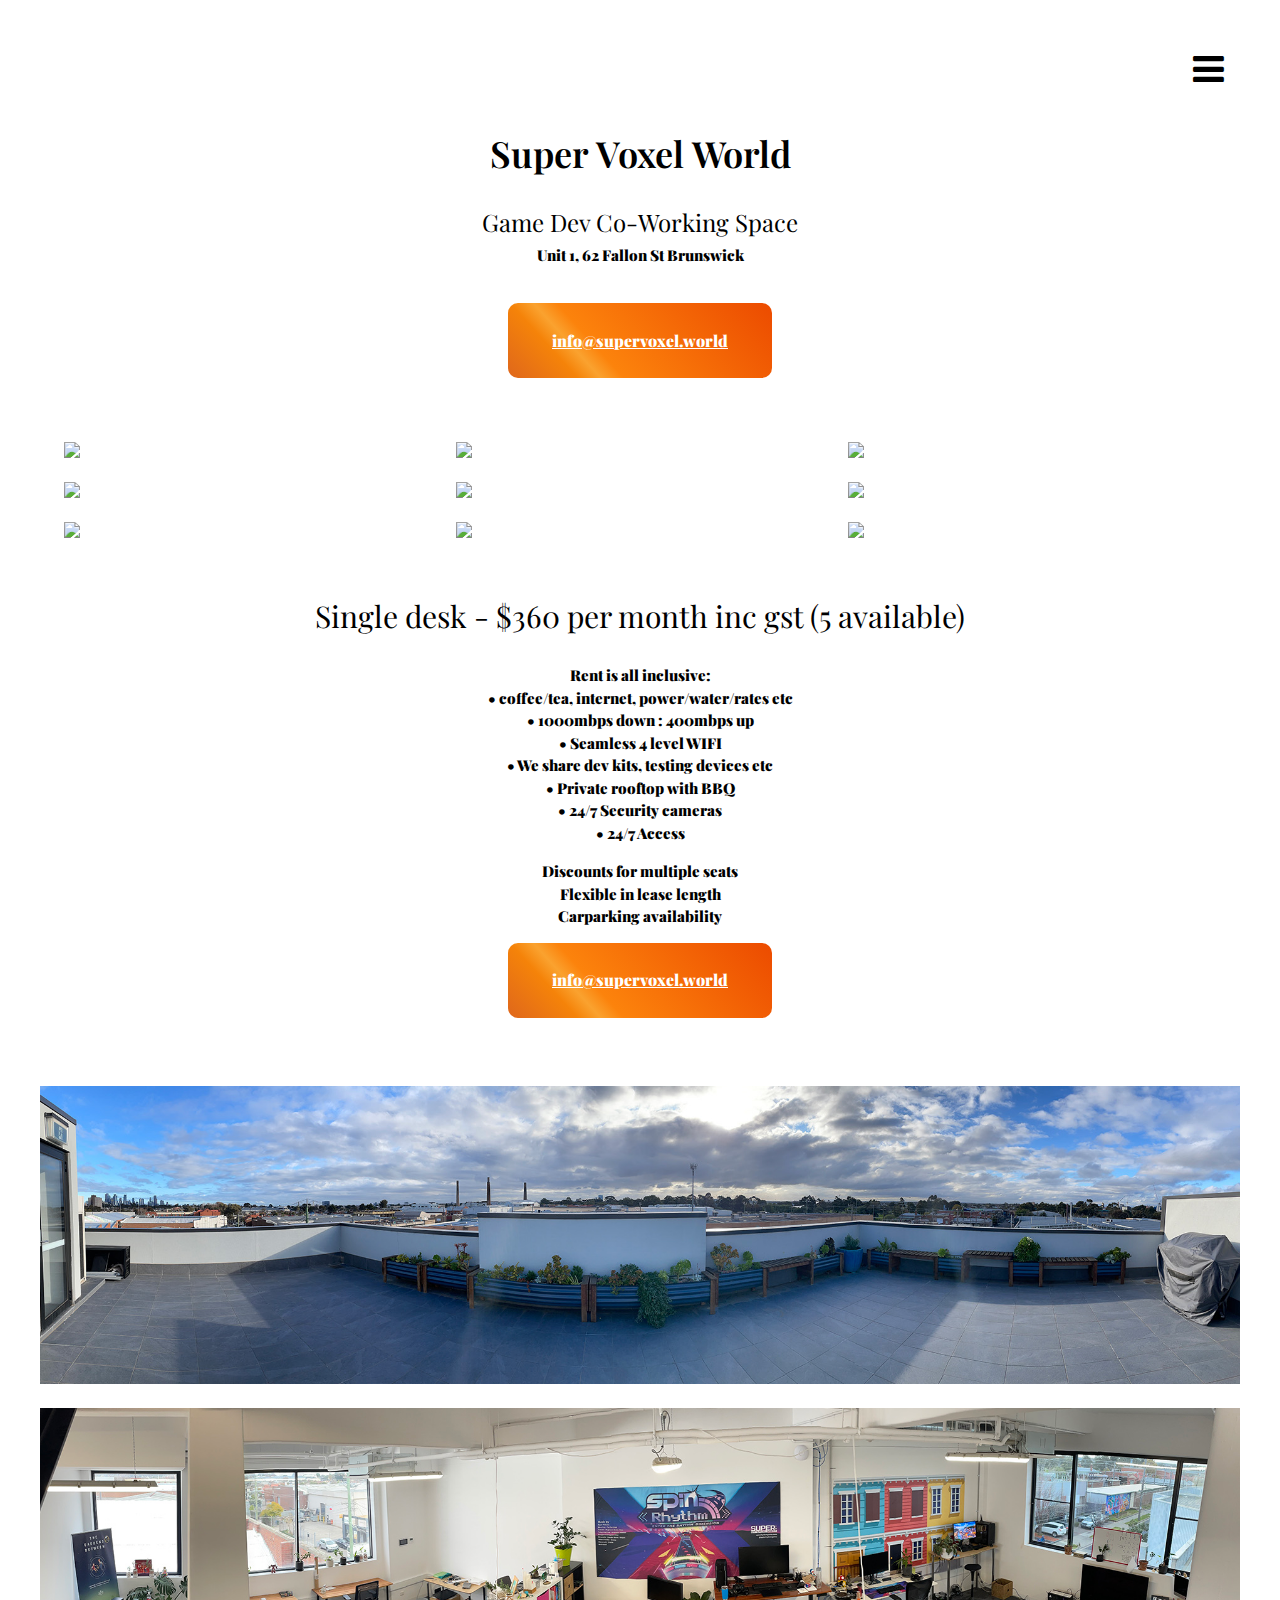
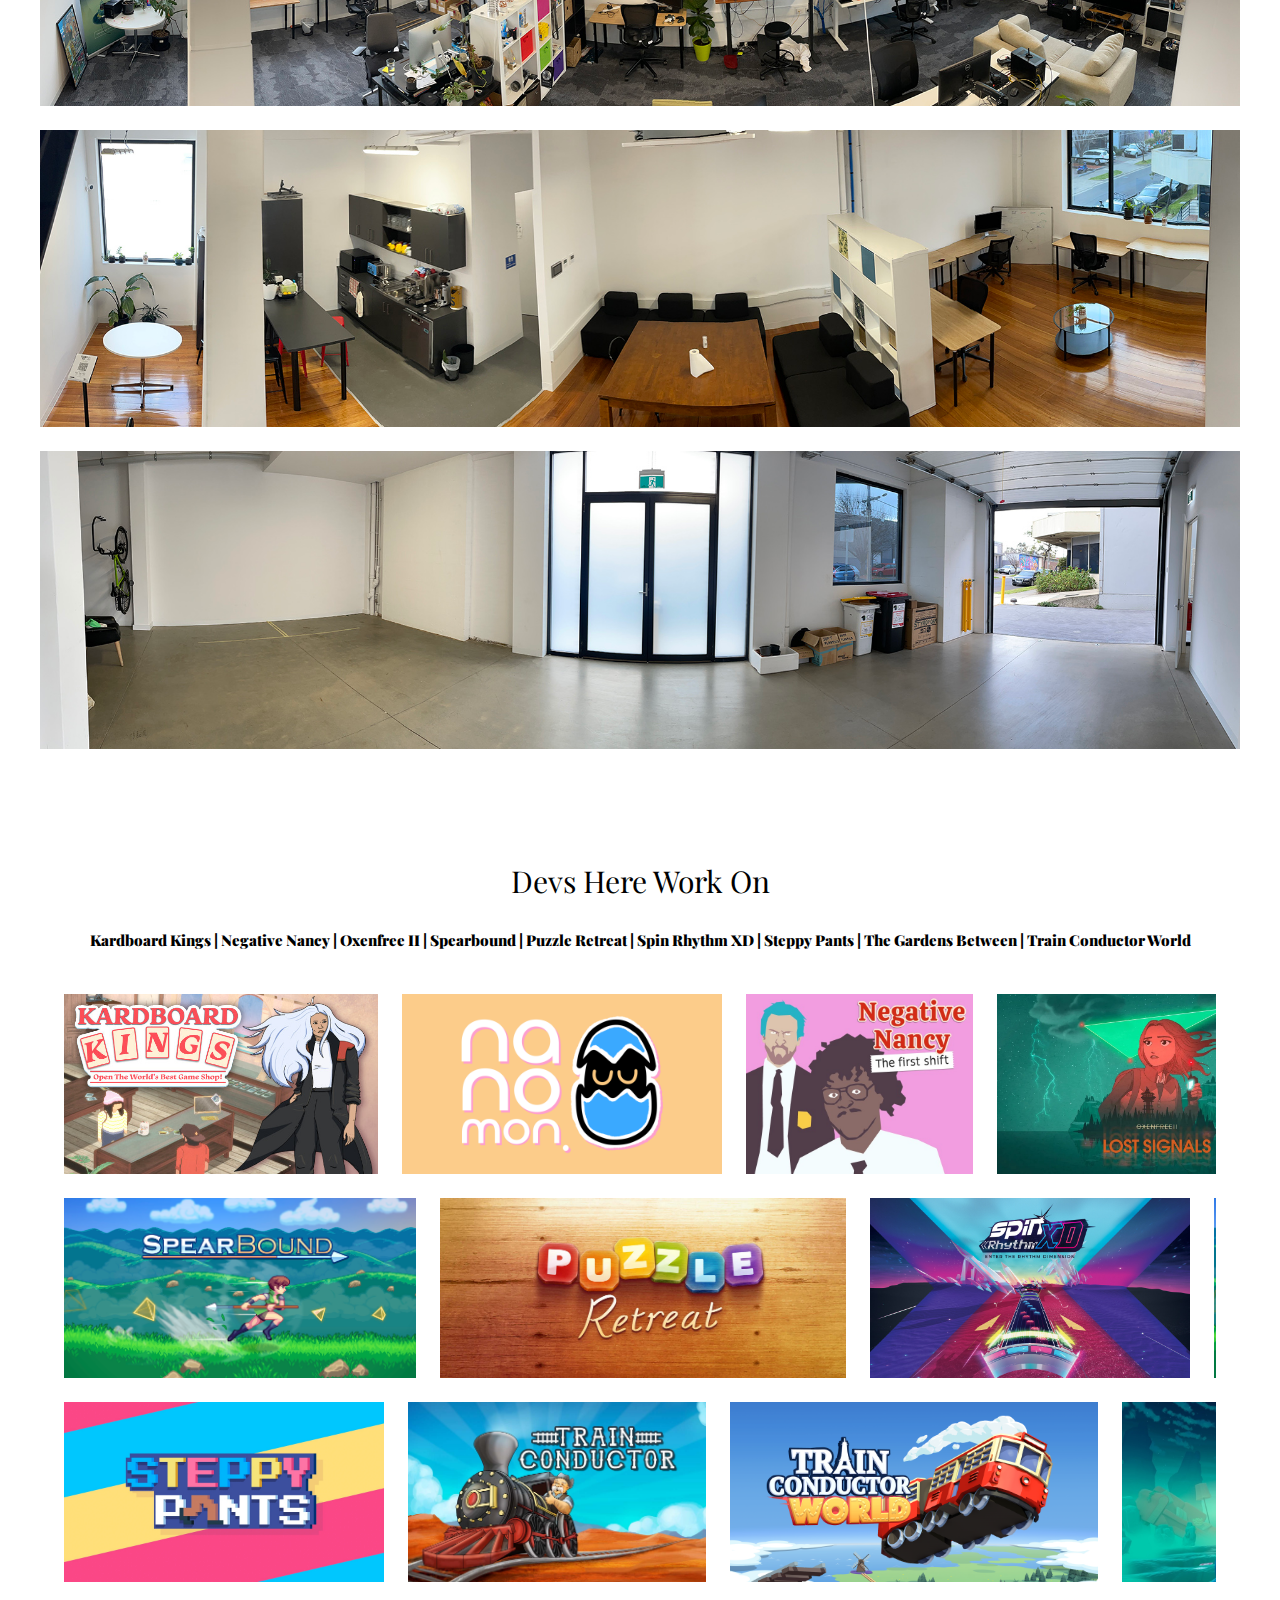
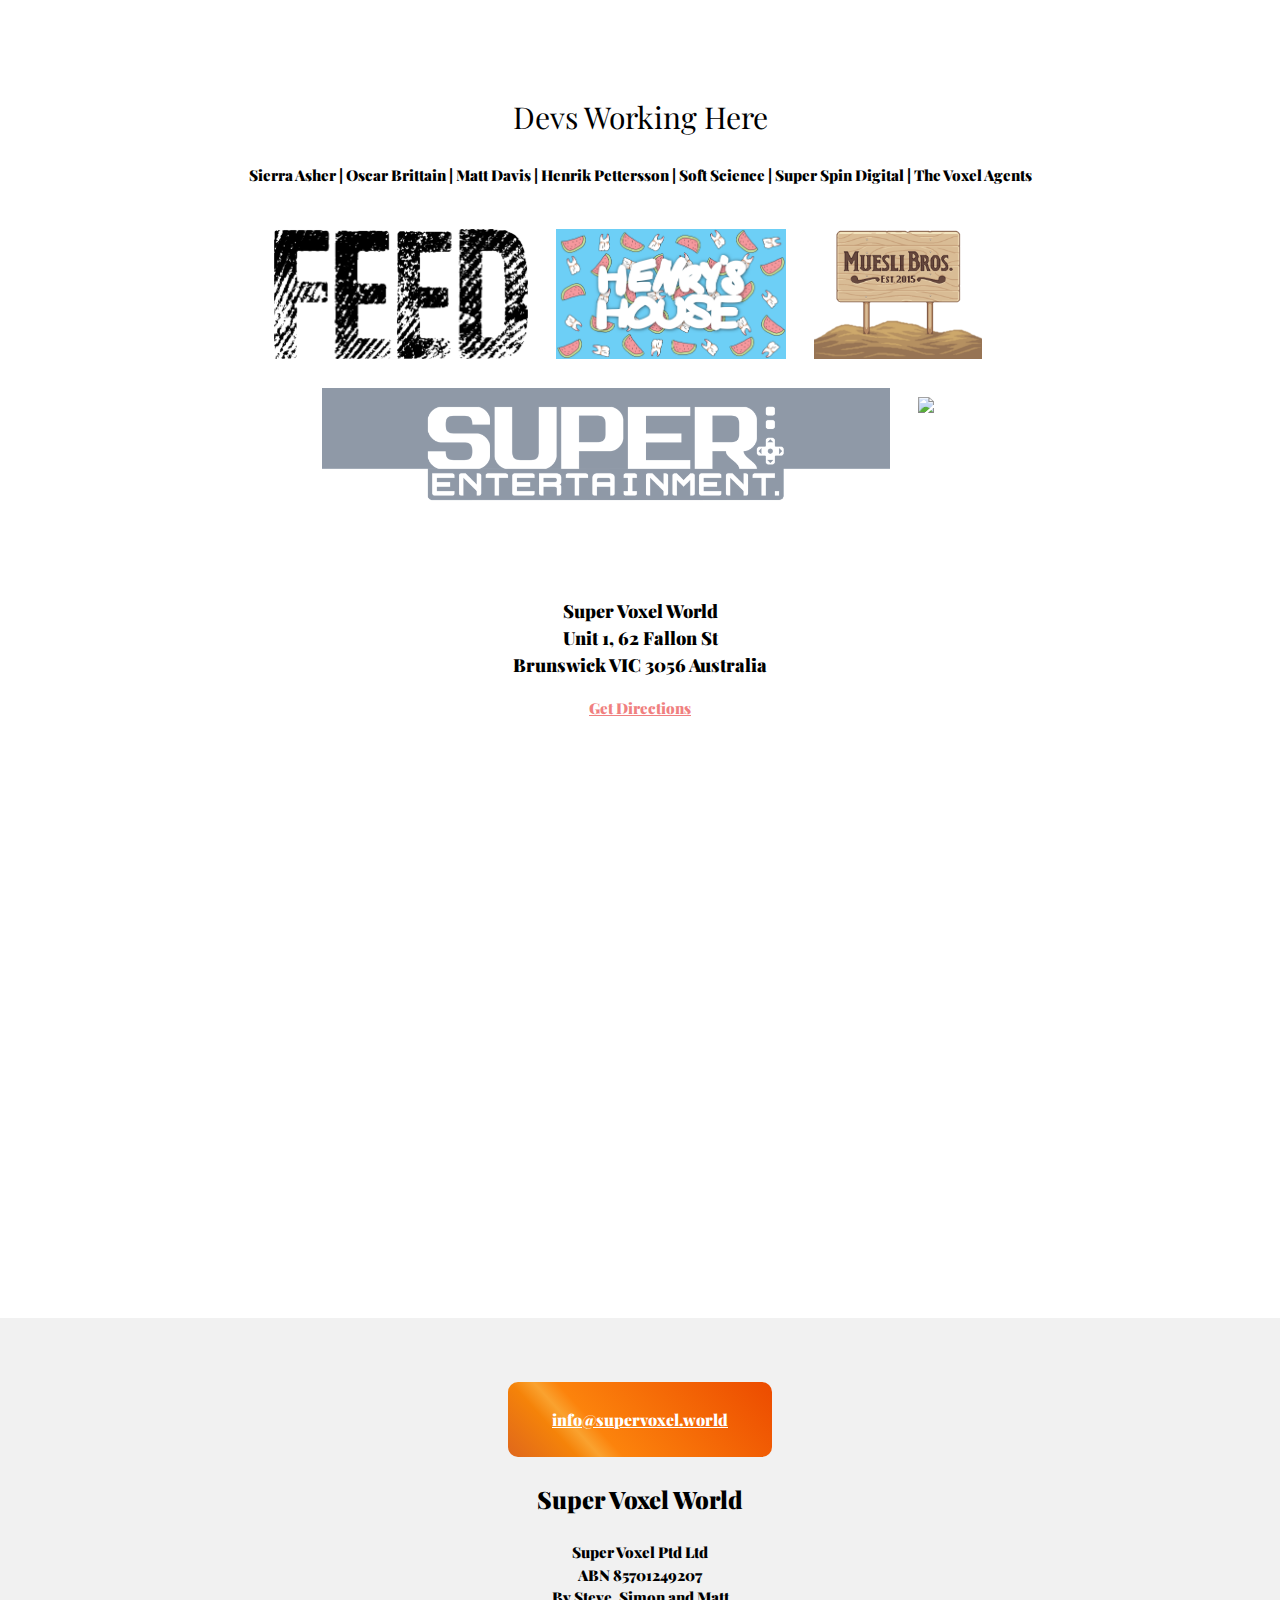
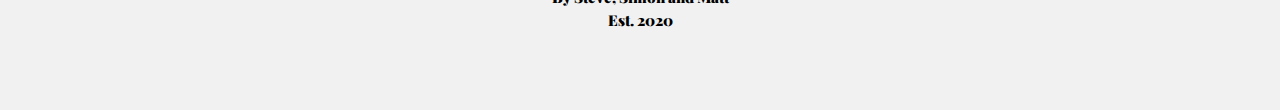
==== commit c202315f: "more games so on widescreens it always wraps" ====
--- a/index-staging.html
+++ b/index-staging.html
@@ -26,7 +26,7 @@
   }
   function initialiseWebpage()
   {
-    triplicateImagesForMobile();
+    setupMovingImages();
     setupReplaceImages();
   }
 </script>
@@ -138,7 +138,11 @@
       <i class="fa fa-remove"></i>
     </a>
     <div class="w3-bar-block w3-center">
-      <p><a href="mailto:info@supervoxel.world" class="w3-bar-item w3-button w3-text-grey w3-hover-black">Get in touch: info@supervoxel.world</a></p>
+      <p>Get in touch: <br />
+      <a href="mailto:info@supervoxel.world" class="w3-bar-item w3-button w3-text-grey w3-hover-black">info@supervoxel.world</a></p>
+
+      <p>Come Visit:<br />
+      <a href="javascript:void(0)" onclick="GoToMap()" class="w3-bar-item w3-button w3-text-grey w3-hover-black">Get Directions</a></p>
     </div>
   </nav>
 
@@ -167,27 +171,31 @@
 
   <script>
     // all images sources
-    var tallImagesSrc = [ "tall_0000_rooftopskylineview.jpg",
+    var tallImagesSrc = [ 
+      "tall_0007_nicelylitsecondfloordesk.jpg",
+                          "tall_0000_rooftopskylineview.jpg",
                           "tall_0006_kitchenwithdishwasherandseating.jpg",
-                          "tall_0007_nicelylitsecondfloordesk.jpg",
+                          "tall_0004_espressocoffeemachine.jpg",
                           "tall_0002_meetingtable.jpg",
+                          "tall_0011_deskplantwindows.jpg",
                           "tall_0010_comfychairdesk.jpg",
-                          "tall_0011_deskplantwindows.jpg",
-                          "tall_0004_espressocoffeemachine.jpg",
                           "tall_0005_secondfloordeskview.jpg",
                           "tall_0008_plentyofplants.jpg",
                           "tall_0003_bikestorage.jpg",
                           "tall_0001_firstfloordesk.jpg",
-                          "tall_0009_secondfloordeskwithwindows.jpg"];
-
-    var wideImagesSrc = [ "wide_0005_yournewdesk.jpg",
+                          "tall_0009_secondfloordeskwithwindows.jpg"
+                        ];
+
+    var wideImagesSrc = [ 
+                          "wide_0005_yournewdesk.jpg",
                           "wide_0001_luncharea.jpg",
                           "wide_0003_coffeemachineandgrinder.jpg",
                           "wide_0006_couch.jpg",
                           "wide_0007_twodesks.jpg",
                           "wide_0002_availableteamarea.jpg",
                           "wide_0004_rooftopseating.jpg",
-                          "wide_0000_emptygaragecarparkingavailable.jpg"];
+                          "wide_0000_emptygaragecarparkingavailable.jpg"
+                        ];
     
     var nextWideSrcToPull = 0;
     var nextTallSrcToPull = 0;
@@ -206,18 +214,30 @@
     
     var stimages;
     var nextIndexToChange = 0;
+    var stimages2col;
+    var nextIndexToChange2col = 0;
     var shortTimer = 140;
     var longTimer = 3100;
 
     function setupReplaceImages()
     {
+      // 3 col
       var widescreenstudioimages = document.getElementById('widescreenstudioimages');
       stimages = new Array(9);
       for(var i = 0; i < 9; i++)
       { 
         stimages[i] = widescreenstudioimages.getElementsByClassName('st' + (i+1))[0];
       }
-      setTimeout(replaceImages, 50);
+      setTimeout(replaceImages, longTimer);
+      
+      // 2 col
+      var thinscreenstudioimages = document.getElementById('thinscreenstudioimages');
+      stimages2col = new Array(9);
+      for(var i = 0; i < 9; i++)
+      { 
+        stimages2col[i] = thinscreenstudioimages.getElementsByClassName('st' + (i+1))[0];
+      }
+      setTimeout(replaceImages2col, longTimer);
     }
     function replaceImages()
     {
@@ -225,7 +245,7 @@
       imgToReplace.src = imgToReplace.classList.contains("tallimage") ? GetNextTallImage() : GetNextWideImage();
       var newone = imgToReplace.cloneNode(true);
       imgToReplace.parentNode.replaceChild(newone, imgToReplace); // to reset the fadein animation you've got to clone or some other hack 
-      imgToReplace.classList.add("fadeIn");
+      // imgToReplace.classList.add("");
       stimages[nextIndexToChange] = newone;
       if (nextIndexToChange == stimages.length - 1)
       {
@@ -237,7 +257,26 @@
         nextIndexToChange++;
         setTimeout(replaceImages, shortTimer);
       }
-    }    
+    }
+    function replaceImages2col()
+    {
+      var imgToReplace = stimages2col[nextIndexToChange2col];
+      imgToReplace.src = imgToReplace.classList.contains("tallimage") ? GetNextTallImage() : GetNextWideImage();
+      var newone = imgToReplace.cloneNode(true);
+      imgToReplace.parentNode.replaceChild(newone, imgToReplace); // to reset the fadein animation you've got to clone or some other hack 
+      // imgToReplace.classList.add("fadeIn");
+      stimages2col[nextIndexToChange2col] = newone;
+      if (nextIndexToChange2col == stimages2col.length - 1)
+      {
+        nextIndexToChange2col = 0;
+        setTimeout(replaceImages2col, longTimer);
+      }
+      else
+      {
+        nextIndexToChange2col++;
+        setTimeout(replaceImages2col, shortTimer);
+      }
+    }   
   </script>
   <style>  
     div.studio-photos img
@@ -269,37 +308,37 @@
   <!-- Photo Grid widescreen -->
   <div id="widescreenstudioimages" class="w3-row-padding mainsection studio-photos widescreen-only">
     <div class="w3-third">
-      <div class="studioimageholder"><img class="st1 tallimage transinimg" src="http://supervoxel.world/images/tall_0009_secondfloordeskwithwindows.jpg" /></div>
-      <div class="studioimageholder"><img class="st4 wideimage transinimg" src="http://supervoxel.world/images/wide_0002_availableteamarea.jpg" /></div>
-      <div class="studioimageholder"><img class="st7 tallimage transinimg" src="http://supervoxel.world/images/tall_0003_bikestorage.jpg" /></div>
+      <div class="studioimageholder"><img class="st1 tallimage transinimg fadeIn" src="http://supervoxel.world/images/tall_0009_secondfloordeskwithwindows.jpg" /></div>
+      <div class="studioimageholder"><img class="st4 wideimage transinimg fadeIn" src="http://supervoxel.world/images/wide_0002_availableteamarea.jpg" /></div>
+      <div class="studioimageholder"><img class="st7 tallimage transinimg fadeIn" src="http://supervoxel.world/images/tall_0003_bikestorage.jpg" /></div>
     </div>
     <div class="w3-third">
-      <div class="studioimageholder"><img class="st2 tallimage transinimg" src="http://supervoxel.world/images/tall_0001_firstfloordesk.jpg" /></div>
-      <div class="studioimageholder"><img class="st5 tallimage transinimg" src="http://supervoxel.world/images/tall_0004_espressocoffeemachine.jpg" /></div>
-      <div class="studioimageholder"><img class="st8 wideimage transinimg" src="http://supervoxel.world/images/wide_0000_emptygaragecarparkingavailable.jpg" /></div>
+      <div class="studioimageholder"><img class="st2 tallimage transinimg fadeIn" src="http://supervoxel.world/images/tall_0001_firstfloordesk.jpg" /></div>
+      <div class="studioimageholder"><img class="st5 tallimage transinimg fadeIn" src="http://supervoxel.world/images/tall_0004_espressocoffeemachine.jpg" /></div>
+      <div class="studioimageholder"><img class="st8 wideimage transinimg fadeIn" src="http://supervoxel.world/images/wide_0000_emptygaragecarparkingavailable.jpg" /></div>
     </div>
     <div class="w3-third">
-      <div class="studioimageholder"><img class="st3 tallimage transinimg" src="http://supervoxel.world/images/tall_0005_secondfloordeskview.jpg" /></div>
-      <div class="studioimageholder"><img class="st6 wideimage transinimg" src="http://supervoxel.world/images/wide_0004_rooftopseating.jpg" /></div>
-      <div class="studioimageholder"><img class="st9 tallimage transinimg" src="http://supervoxel.world/images/tall_0008_plentyofplants.jpg" /></div>
+      <div class="studioimageholder"><img class="st3 tallimage transinimg fadeIn" src="http://supervoxel.world/images/tall_0005_secondfloordeskview.jpg" /></div>
+      <div class="studioimageholder"><img class="st6 wideimage transinimg fadeIn" src="http://supervoxel.world/images/wide_0004_rooftopseating.jpg" /></div>
+      <div class="studioimageholder"><img class="st9 tallimage transinimg fadeIn" src="http://supervoxel.world/images/tall_0008_plentyofplants.jpg" /></div>
     </div>
   </div>
 
   <!-- Photo Grid thinscreen -->
   <div id="thinscreenstudioimages" class="w3-row-padding mainsection studio-photos thinscreen-only">
     <div class="w3-third">
-      <img class="tallimage image1" src="http://supervoxel.world/images/tall_0000_rooftopskylineview.jpg" />
-      <img class="wideimage image2" src="http://supervoxel.world/images/wide_0005_yournewdesk.jpg" />
-      <img class="tallimage image3" src="http://supervoxel.world/images/tall_0009_secondfloordeskwithwindows.jpg" />
-    </div>
-    
+      <div class="studioimageholder"><img class="st1 tallimage transinimg" src="http://supervoxel.world/images/tall_0009_secondfloordeskwithwindows.jpg" /></div>
+      <div class="studioimageholder"><img class="st3 wideimage transinimg" src="http://supervoxel.world/images/wide_0004_rooftopseating.jpg" /></div>
+      <div class="studioimageholder"><img class="st4 tallimage transinimg" src="http://supervoxel.world/images/tall_0003_bikestorage.jpg" /></div>
+      <div class="studioimageholder"><img class="st7 wideimage transinimg" src="http://supervoxel.world/images/wide_0005_yournewdesk.jpg" /></div>
+    </div>
     <div class="w3-third">
-      <img class="tallimage image1" src="http://supervoxel.world/images/tall_0002_meetingtable.jpg" />
-      <img class="tallimage image2" src="http://supervoxel.world/images/tall_0005_secondfloordeskview.jpg" />
-      <img class="wideimage image3" src="http://supervoxel.world/images/wide_0004_rooftopseating.jpg" />
+      <div class="studioimageholder"><img class="st2 wideimage transinimg" src="http://supervoxel.world/images/wide_0002_availableteamarea.jpg" /></div>
+      <div class="studioimageholder"><img class="st5 tallimage transinimg" src="http://supervoxel.world/images/tall_0001_firstfloordesk.jpg" /></div>
+      <div class="studioimageholder"><img class="st6 wideimage transinimg" src="http://supervoxel.world/images/wide_0000_emptygaragecarparkingavailable.jpg" /></div>
+      <div class="studioimageholder"><img class="st8 tallimage transinimg" src="http://supervoxel.world/images/tall_0004_espressocoffeemachine.jpg" /></div>
     </div>
   </div>
-  
 
   <!-- PRICING AND FEATURES LISTING -->
   <div class="w3-center mainsection" style="padding-top: 0px; margin-top: 0px; margin-bottom: 36px;">
@@ -348,8 +387,8 @@
     }
     div#panos img
     {
-      width: calc(100% + 130px);
-      left: calc(-130px / 2);
+      width: calc(100%);
+      position: relative;
     }
   </style>
   <div id="panos" class="w3-col">
@@ -362,7 +401,7 @@
 
   <!-- GAMES -->
   <script>
-  function triplicateImagesForMobile() 
+  function setupMovingImages() 
   {
     var containers = document.getElementsByClassName('tripleme');
 
@@ -381,72 +420,43 @@
           var cln = child.cloneNode(true);
           containers[i].appendChild(cln);
         }
-        // triplcate 
-        for (var j = 0; 
-          j < numChildren; 
-          j = j + 1)
-        {
-          var child = children[j];
-          var cln = child.cloneNode(true);
-          containers[i].appendChild(cln);
-        }
     }
   }
   </script>
 
   <style>
-    @media (min-width:11900px)
-    {
-      div.imagelist
-      {
-        left:-12px;
-        width: auto;
-        height: 180px;
-        overflow-x: visible;
-        overflow-y: hidden;
-        white-space: nowrap;
-        margin-bottom: 24px;
-      }
-      div.imagelist img
-      {
-        height:100%;
-        margin-right: 24px;
-      }
-    }
-    @media (max-width:11900px)
-    {
-      .imagelist 
-      {
-        width: 100vw;
-        height: 180px;
-        margin-bottom: 24px;
-      }
-      .scrollingcontainer
-      {
-        margin:0px;
-        position: absolute;
-        left: 0;
-        width: fit-content;
-        height: 180px;
-        font-size:0;
-        overflow-x: visible;
-        overflow-y: hidden;
-        white-space: nowrap;
-      }
-      .scrollright  { animation: marqueescrollright 12s linear infinite;  }
-      .scrollleft   { animation: marqueescrollleft 12s linear infinite;  }
+  
+    .imagelist 
+    {
+      width: 100vw;
+      height: 180px;
+      margin-bottom: 24px;
+    }
+    .scrollingcontainer
+    {
+      margin:0px;
+      position: absolute;
+      left: 0;
+      width: fit-content;
+      height: 180px;
+      font-size:0;
+      overflow-x: visible;
+      overflow-y: hidden;
+      white-space: nowrap;
+    }
+    .scrollright  { animation: marqueescrollright 12s linear infinite;  }
+    .scrollleft   { animation: marqueescrollleft 12s linear infinite;  }
+  
+    @keyframes marqueescrollright 
+    {
+      from  { transform: translateX(-50%);    }
+      to    { transform: translateX(0%);   }
+    }
     
-      @keyframes marqueescrollright 
-      {
-        from  { transform: translateX(-33.33333%);    }
-        to    { transform: translateX(0%);   }
-      }
-      
-      @keyframes marqueescrollleft 
-      {
-        from  { transform: translateX(0%);  }
-        to    { transform: translateX(-33.33333%);   }
-      }
+    @keyframes marqueescrollleft 
+    {
+      from  { transform: translateX(0%);  }
+      to    { transform: translateX(-50%);   }
     }
 
     .imagediv
@@ -463,12 +473,13 @@
 
   </style>
 
-    <div class="w3-center mainsection linkedimages" style="position: relative; overflow: hidden;">
-      <h2>Games Made Here</h2>
+    <div class="w3-center mainsection linkedimages" style="position: relative; overflow: hidden; max-width:calc(1200px - 48px); margin-left: auto; margin-right:auto;">
+      <h2>Devs Here Work On</h2>
       <p class="textblock">Kardboard Kings | Negative Nancy | Oxenfree II | Spearbound | Puzzle Retreat | Spin Rhythm XD | Steppy Pants | The Gardens Between | Train Conductor World</p>
       <div class="imagelist">
         <div class="scrollingcontainer scrollleft tripleme">
-          <div class="imagediv"><a href="https://twitter.com/moomoomang" title="Oscar Brittain"><img src="images/games/nanomon.png" /></a></div>
+          <div class="imagediv"><a href="https://twitter.com/moomoomang" title="Kardboard Kings"><img src="images/games/kardboard-kings.jpg" /></a></div>
+          <div class="imagediv"><a href="https://twitter.com/moomoomang" title="Nanomon"><img src="images/games/nanomon.png" /></a></div>
           <div class="imagediv"><a href="https://feed.games/negative-nancy" title="Negative Nancy"><img src="images/games/negative-nancy.jpg" /></a></div>
           <div class="imagediv"><a href="https://nightschoolstudio.com/oxenfree-ii/" title="Oxenfree II - Lost Signals"><img src="images/games/oxenfree-ii-lostsignals.jpg" /></a></div>
         </div>
@@ -483,6 +494,7 @@
       <div class="imagelist">
         <div class="scrollingcontainer scrollleft tripleme">
           <div class="imagediv"><a href="http://steppypants.com.au/press/index.html" title="Steppy Pants"><img src="images/games/steppy-pants.jpg" /></a></div>
+          <div class="imagediv"><a href="http://thevoxelagents.com/" title="Train Conductor"><img src="images/games/train-conductor.jpg" /></a></div>
           <div class="imagediv"><a href="http://trainconductorworld.com/" title="Train Conductor World"><img src="images/games/train-onductor-world.png" /></a></div>
           <div class="imagediv"><a href="http://thegardensbetween.com/" title="The Gardens Between"><img src="images/games/the-gardens-between.jpg" /></a></div>
         </div>
@@ -532,12 +544,24 @@
 
     <!-- GOOGLE MAPS location -->
     <div class="w3-clear"></div>
-    
-    <div class="map" align="center" style="width:900px; margin-left: auto; margin-right:auto;">
+    <style>
+      .map p a
+      {
+        color:lightcoral;
+      }
+      .map p a:hover
+      {
+        color:rgb(237, 67, 29);
+        font-weight: bolder;
+      }
+    </style>
+    <div id="map" class="map" align="center" style="width:900px; margin-left: auto; margin-right:auto;">
       <p class="w3-large">Super Voxel World
         <br />Unit 1, 62 Fallon St 
         <br />Brunswick VIC 3056 Australia
-        <br /><a href="https://www.google.com/maps/dir//1%2F62+Fallon+St,+Brunswick+VIC+3056/@-37.769205,144.9553383,20.09z/data=!4m17!1m7!3m6!1s0x6ad65cb69f7bcf51:0x18c62027cb8fe7ac!2s1%2F62+Fallon+St,+Brunswick+VIC+3056!3b1!8m2!3d-37.7692038!4d144.9555591!4m8!1m0!1m5!1m1!1s0x6ad65cb69f7bcf51:0x18c62027cb8fe7ac!2m2!1d144.9555591!2d-37.7692038!3e2">&gt; get directions.</a>
+      </p>
+      <p>
+        <a href="https://www.google.com/maps/dir//1%2F62+Fallon+St,+Brunswick+VIC+3056/@-37.769205,144.9553383,20.09z/data=!4m17!1m7!3m6!1s0x6ad65cb69f7bcf51:0x18c62027cb8fe7ac!2s1%2F62+Fallon+St,+Brunswick+VIC+3056!3b1!8m2!3d-37.7692038!4d144.9555591!4m8!1m0!1m5!1m1!1s0x6ad65cb69f7bcf51:0x18c62027cb8fe7ac!2m2!1d144.9555591!2d-37.7692038!3e2">Get Directions</a>
       </p>
       <iframe style="border:0px;" src="https://www.google.com/maps/embed?pb=!1m18!1m12!1m3!1d3153.8888736203717!2d144.95337041531744!3d-37.76920377976044!2m3!1f0!2f0!3f0!3m2!1i1024!2i768!4f13.1!3m3!1m2!1s0x0%3A0x76c2b3ed3f0aeaff!2sSuper%20Voxel%20World!5e0!3m2!1sen!2sau!4v1629773562515!5m2!1sen!2sau" width="600" height="450" style="border:0;" allowfullscreen="" loading="lazy"></iframe>
     </div>
@@ -578,6 +602,11 @@
       document.getElementById("mySidebar").style.display = "none";
     }
 
+    function GoToMap()
+    {
+      document.getElementById("mySidebar").style.display = "none";
+       window.location.href = "#map";
+    }
   </script>
 
   <div style="display: hidden; visibility: hidden; overflow:hidden; width:0px; height:0px; ">
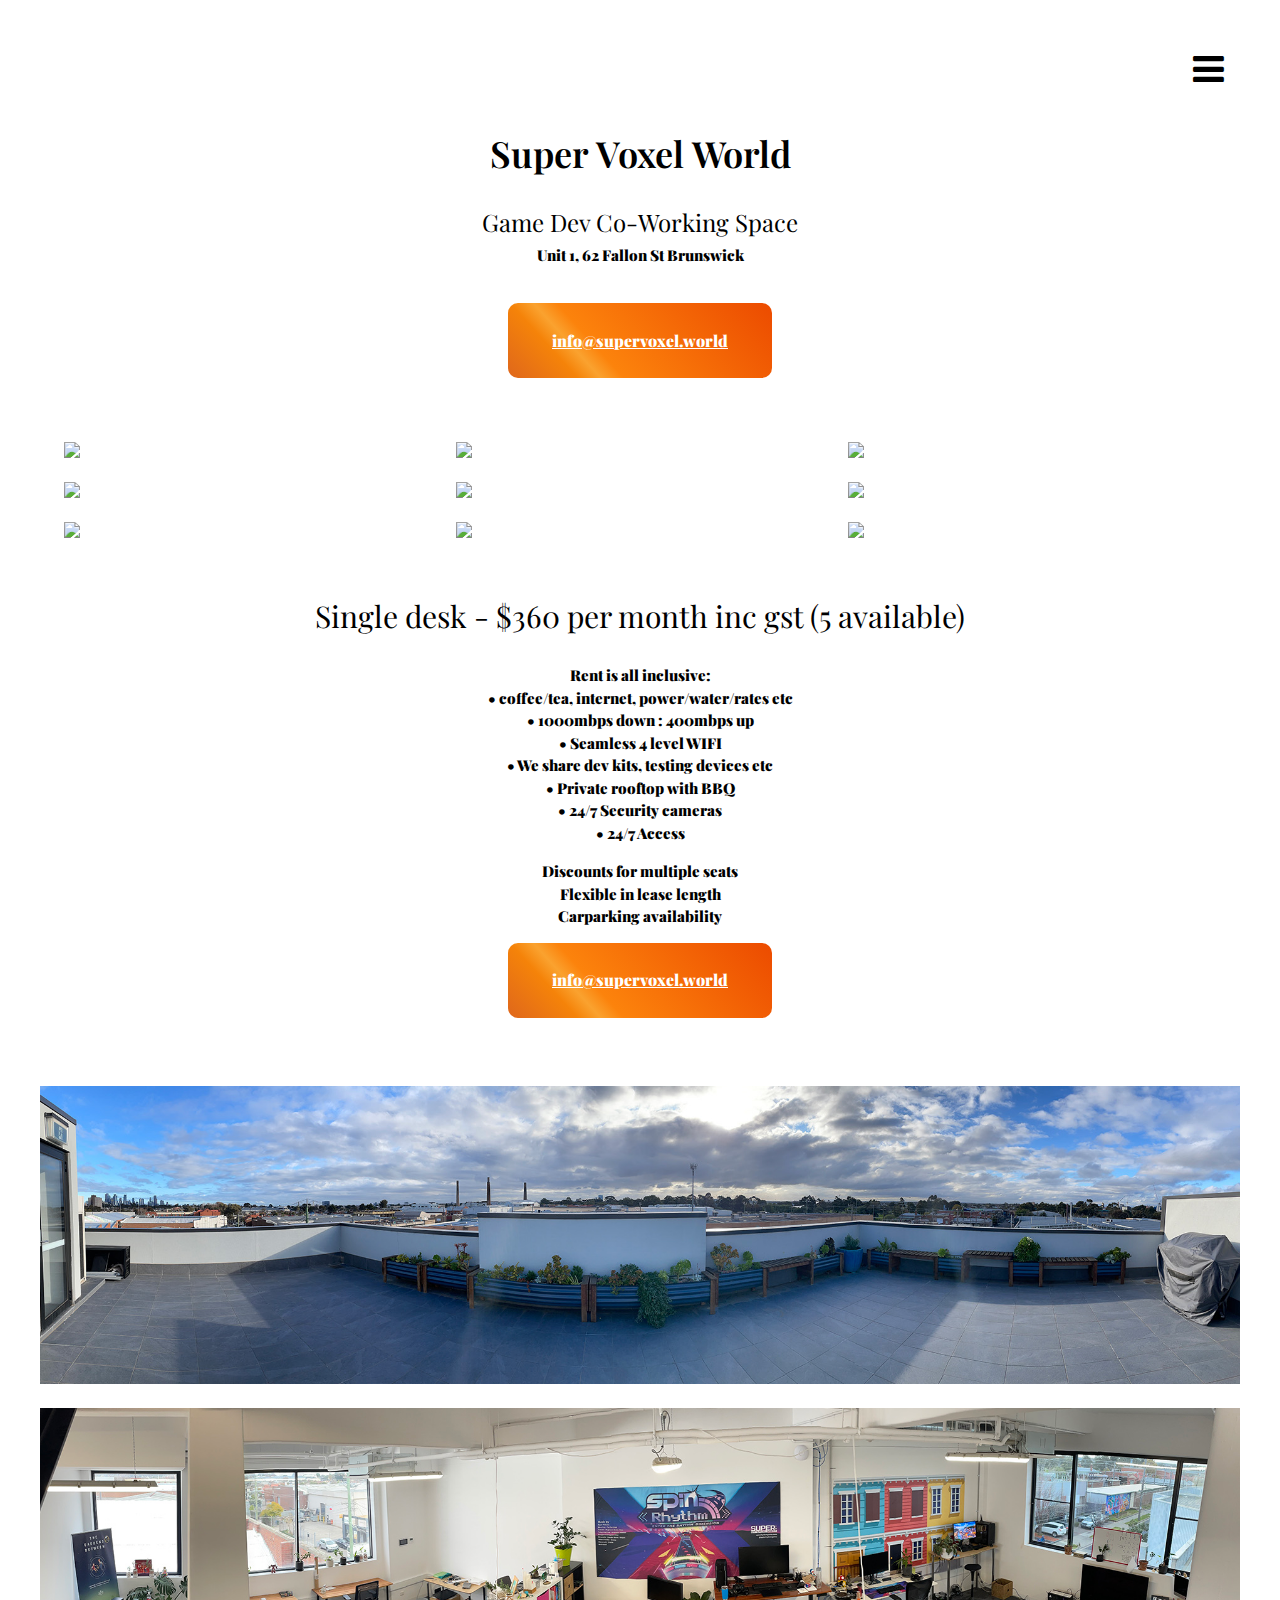
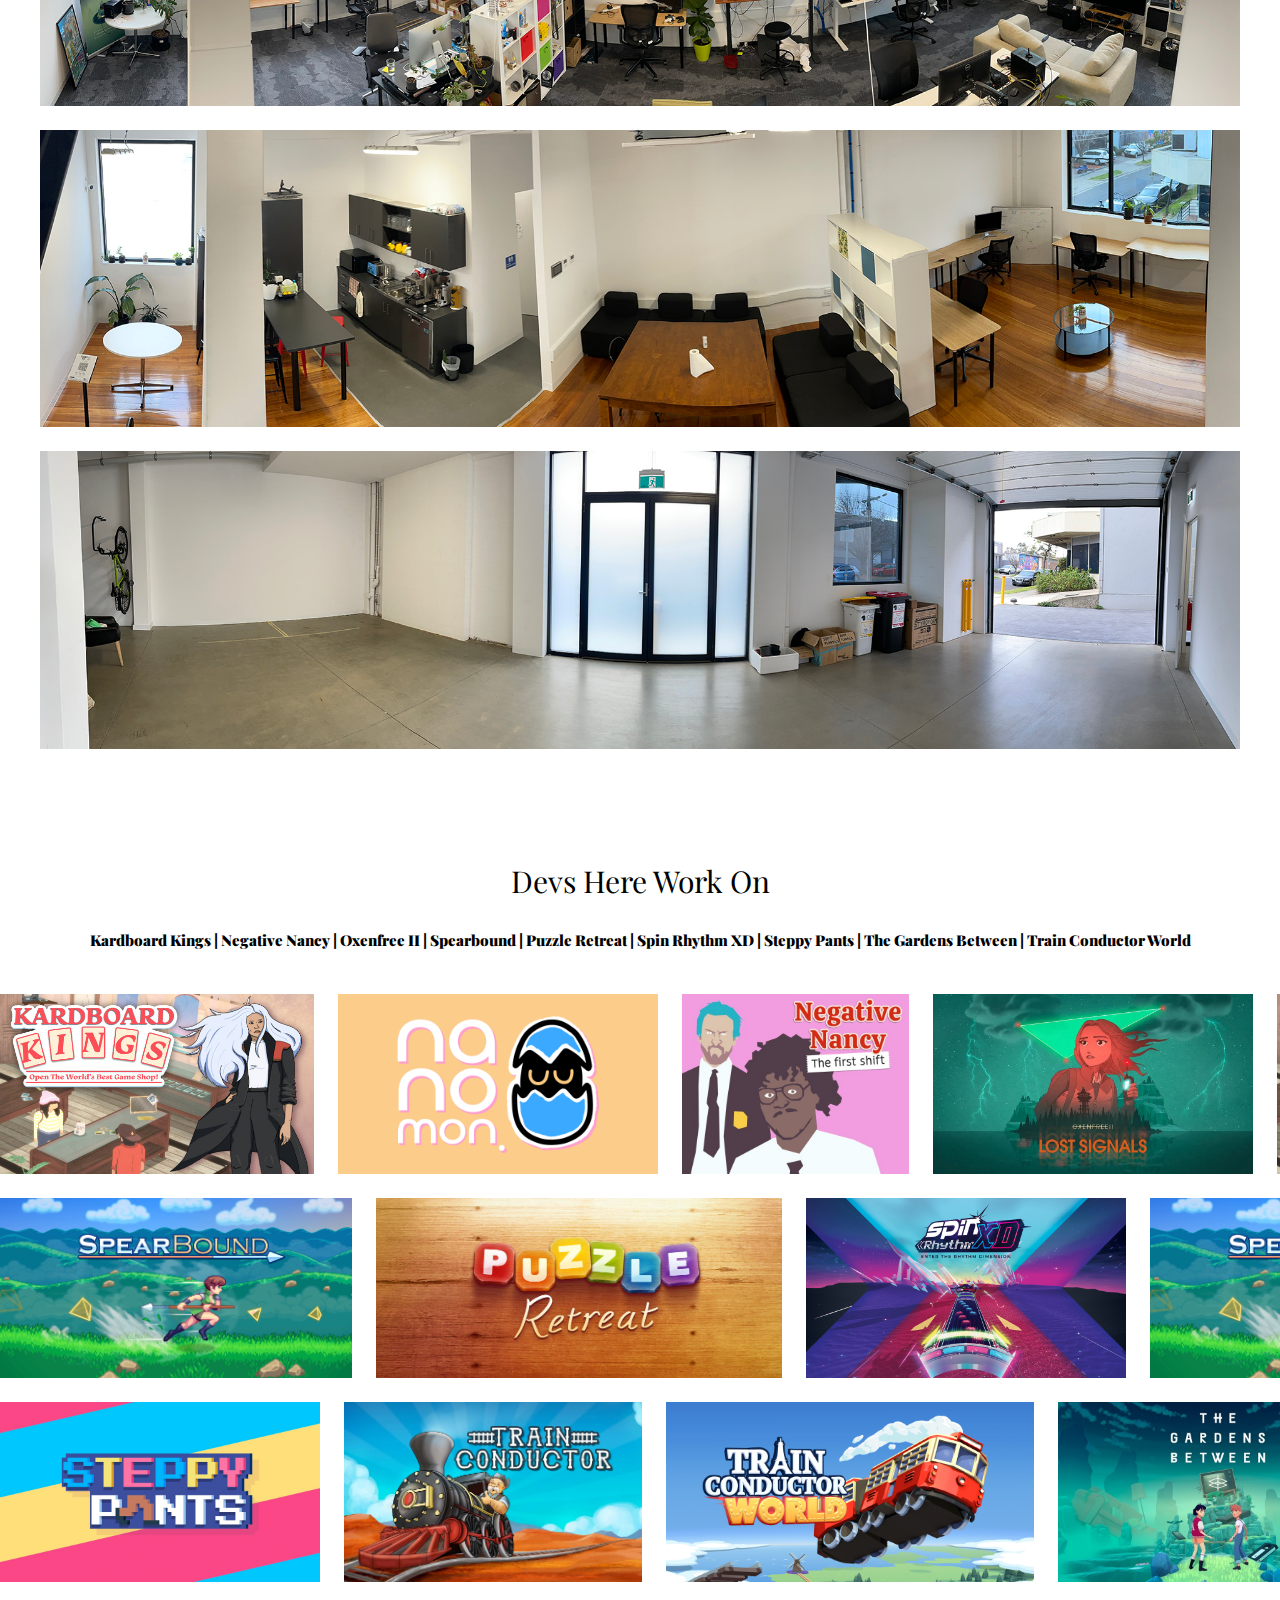
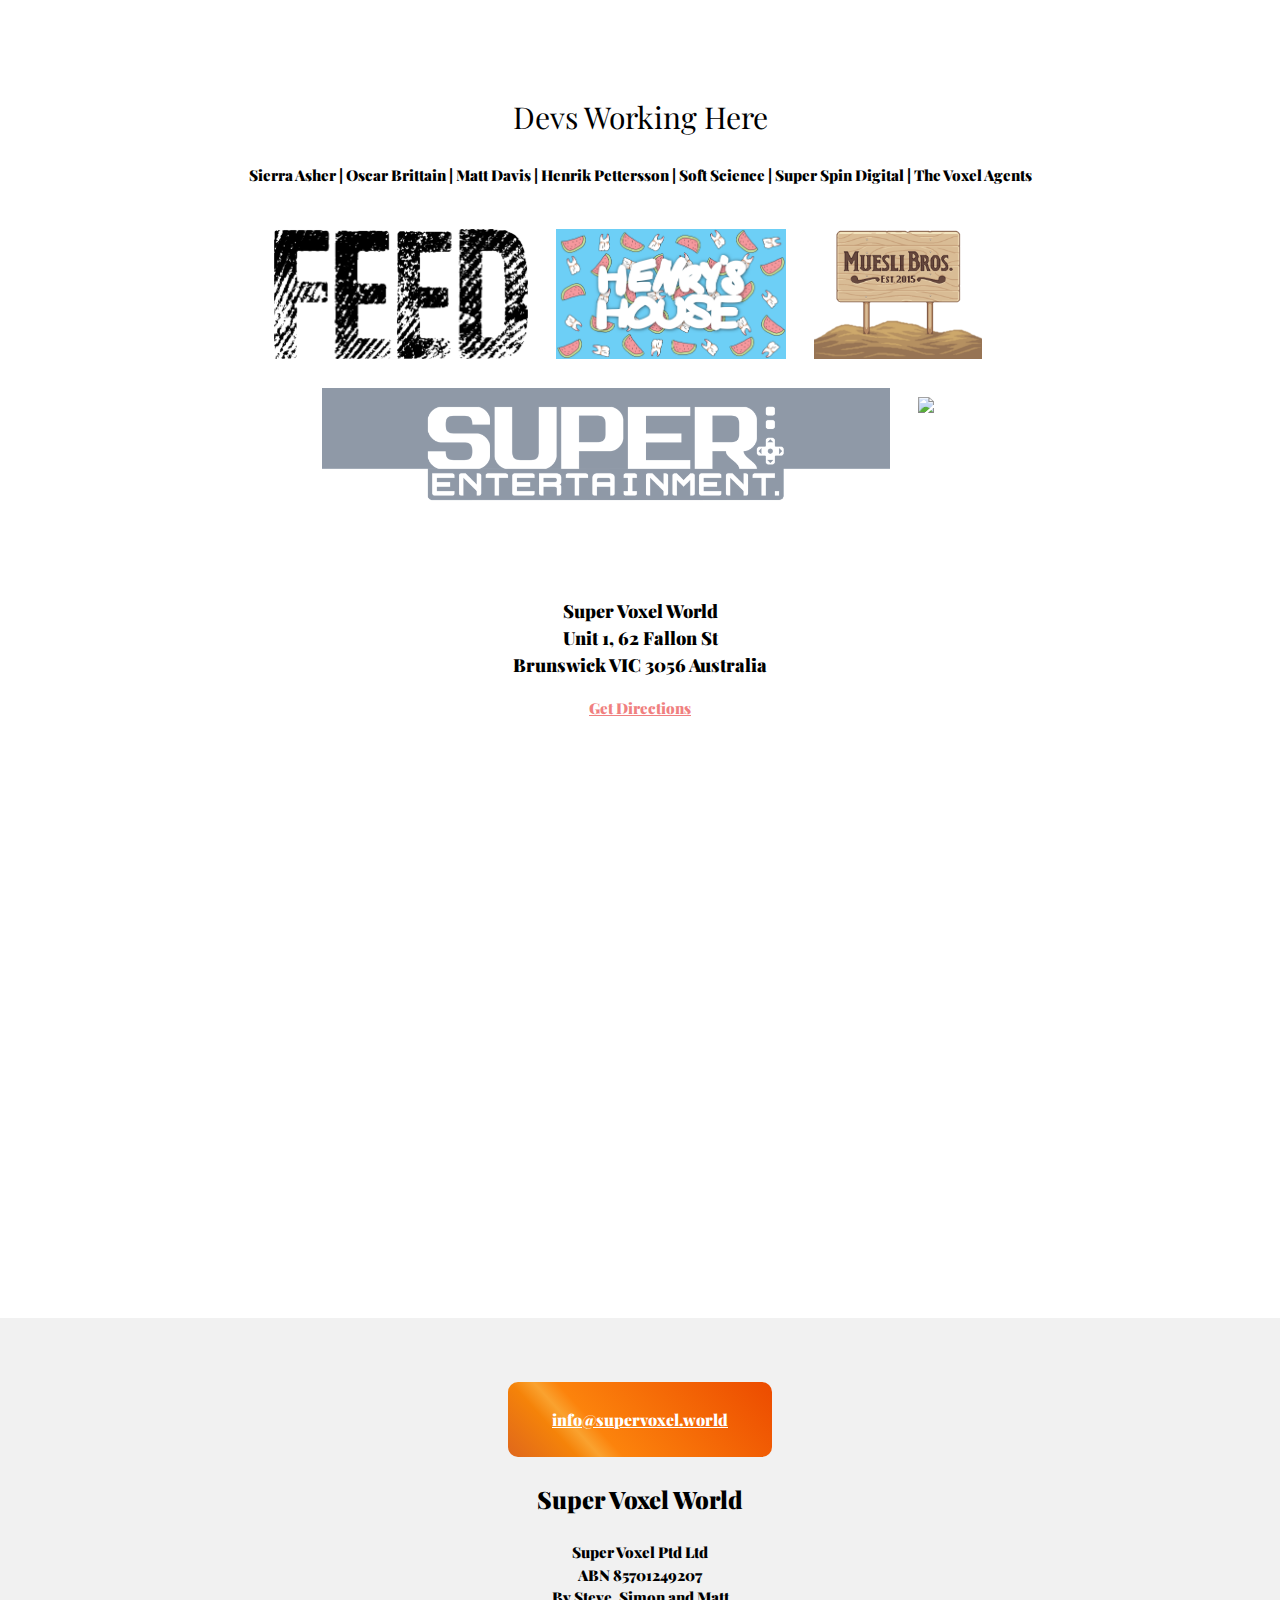
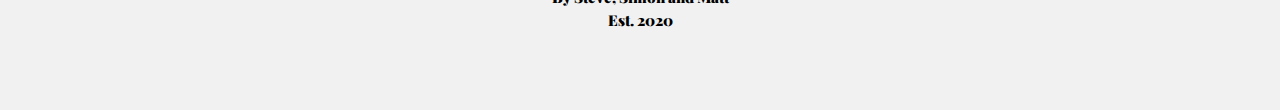
==== commit 61914bb0: "ergh bugs on mobile" ====
--- a/index-staging.html
+++ b/index-staging.html
@@ -109,8 +109,8 @@
     text-decoration: underline;
     font-size: 12pt;
   }
-  @keyframes labelSizeChange  { from  { font-size: 15pt;  color:#b34016;  } 
-                                to    { font-size: 14pt;  color:#852604;  } }
+  @keyframes labelSizeChange  { from  { color:#b34016;  } 
+                                to    { color:#852604;  } }
   div.contactbutton:hover p
   {
     text-decoration: underline;
@@ -173,27 +173,26 @@
     // all images sources
     var tallImagesSrc = [ 
       "tall_0007_nicelylitsecondfloordesk.jpg",
-                          "tall_0000_rooftopskylineview.jpg",
-                          "tall_0006_kitchenwithdishwasherandseating.jpg",
-                          "tall_0004_espressocoffeemachine.jpg",
-                          "tall_0002_meetingtable.jpg",
-                          "tall_0011_deskplantwindows.jpg",
-                          "tall_0010_comfychairdesk.jpg",
-                          "tall_0005_secondfloordeskview.jpg",
-                          "tall_0008_plentyofplants.jpg",
-                          "tall_0003_bikestorage.jpg",
-                          "tall_0001_firstfloordesk.jpg",
-                          "tall_0009_secondfloordeskwithwindows.jpg"
+      "tall_0006_kitchenwithdishwasherandseating.jpg",
+      "tall_0000_rooftopskylineview.jpg",
+      "tall_0002_meetingtable.jpg",
+      "tall_0011_deskplantwindows.jpg",
+      "tall_0005_secondfloordeskview.jpg",
+      "tall_0008_plentyofplants.jpg",
+      "tall_0004_espressocoffeemachine.jpg",
+      "tall_0001_firstfloordesk.jpg",
+      "tall_0009_secondfloordeskwithwindows.jpg",
+      "tall_0003_bikestorage.jpg"
                         ];
 
     var wideImagesSrc = [ 
-                          "wide_0005_yournewdesk.jpg",
                           "wide_0001_luncharea.jpg",
                           "wide_0003_coffeemachineandgrinder.jpg",
                           "wide_0006_couch.jpg",
                           "wide_0007_twodesks.jpg",
+                          "wide_0004_rooftopseating.jpg",
                           "wide_0002_availableteamarea.jpg",
-                          "wide_0004_rooftopseating.jpg",
+                          "wide_0005_yournewdesk.jpg",
                           "wide_0000_emptygaragecarparkingavailable.jpg"
                         ];
     
@@ -473,7 +472,7 @@
 
   </style>
 
-    <div class="w3-center mainsection linkedimages" style="position: relative; overflow: hidden; max-width:calc(1200px - 48px); margin-left: auto; margin-right:auto;">
+    <div class="w3-center mainsection linkedimages">
       <h2>Devs Here Work On</h2>
       <p class="textblock">Kardboard Kings | Negative Nancy | Oxenfree II | Spearbound | Puzzle Retreat | Spin Rhythm XD | Steppy Pants | The Gardens Between | Train Conductor World</p>
       <div class="imagelist">
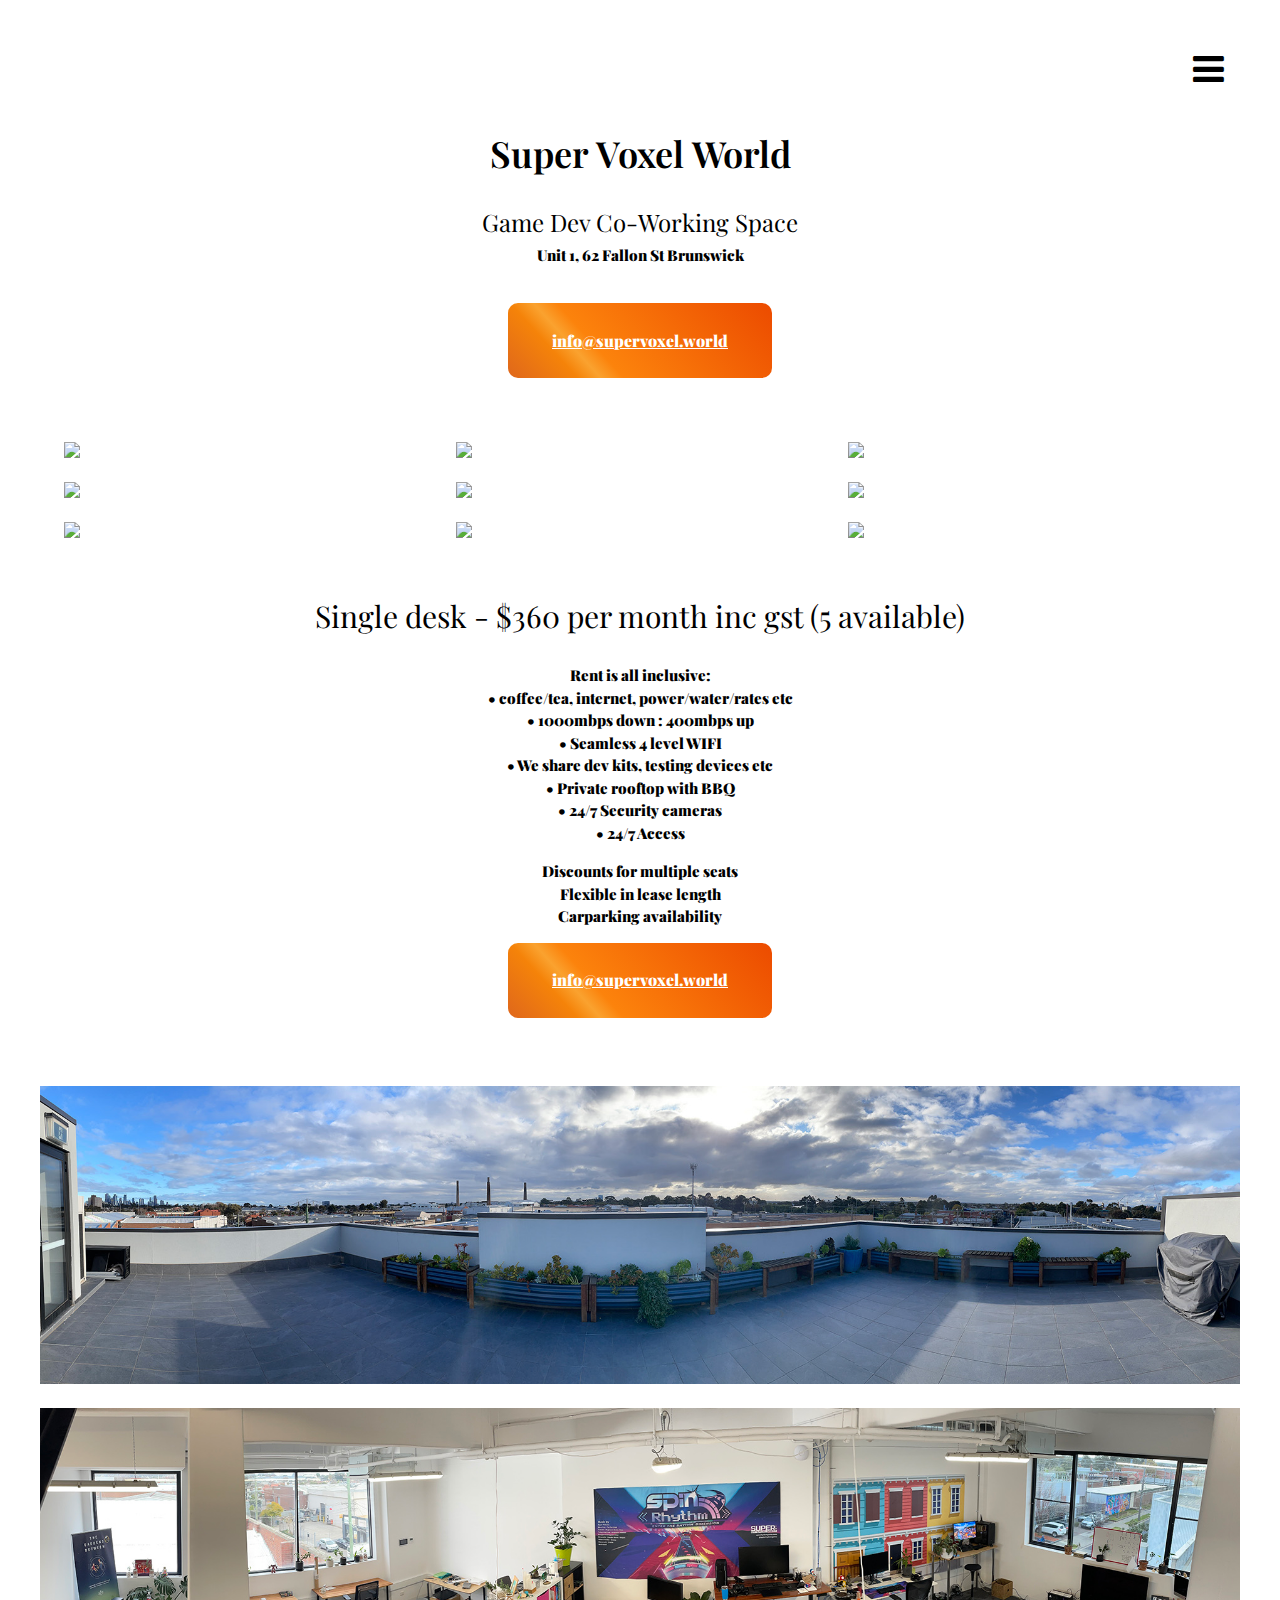
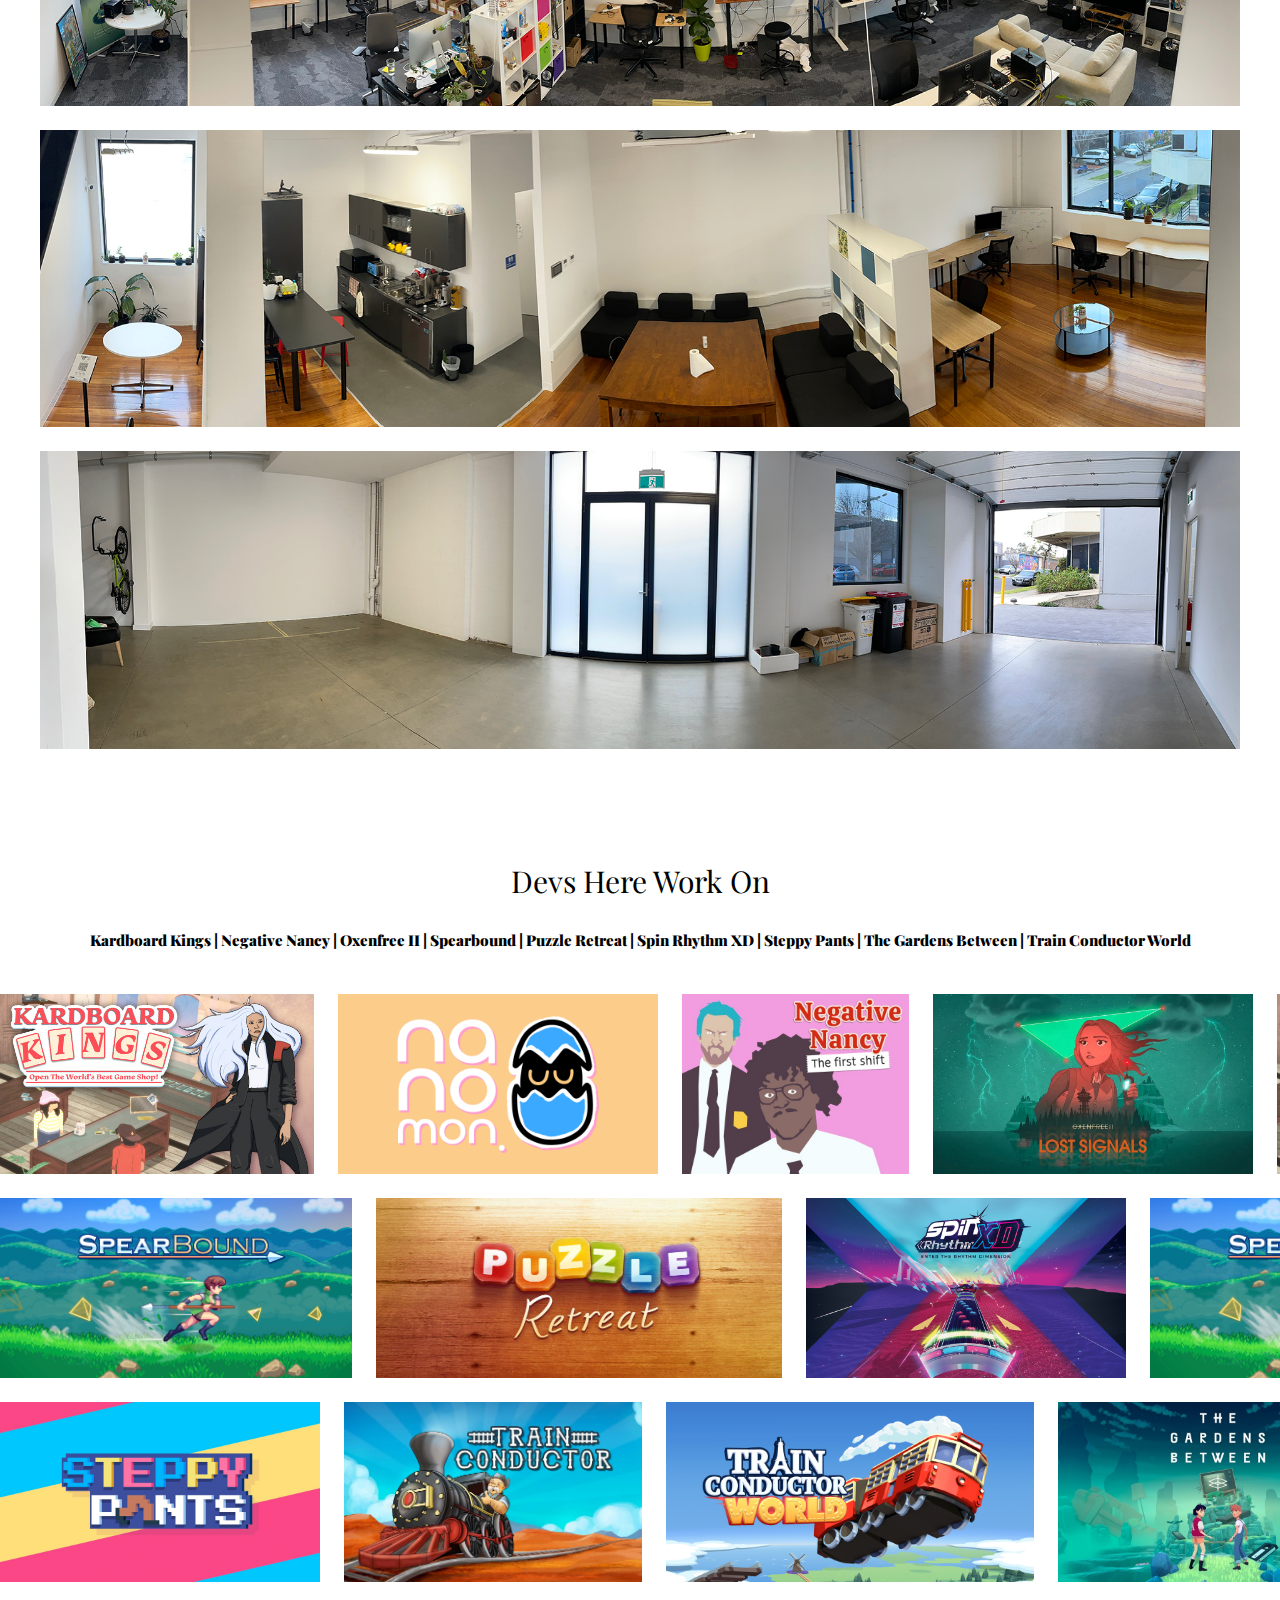
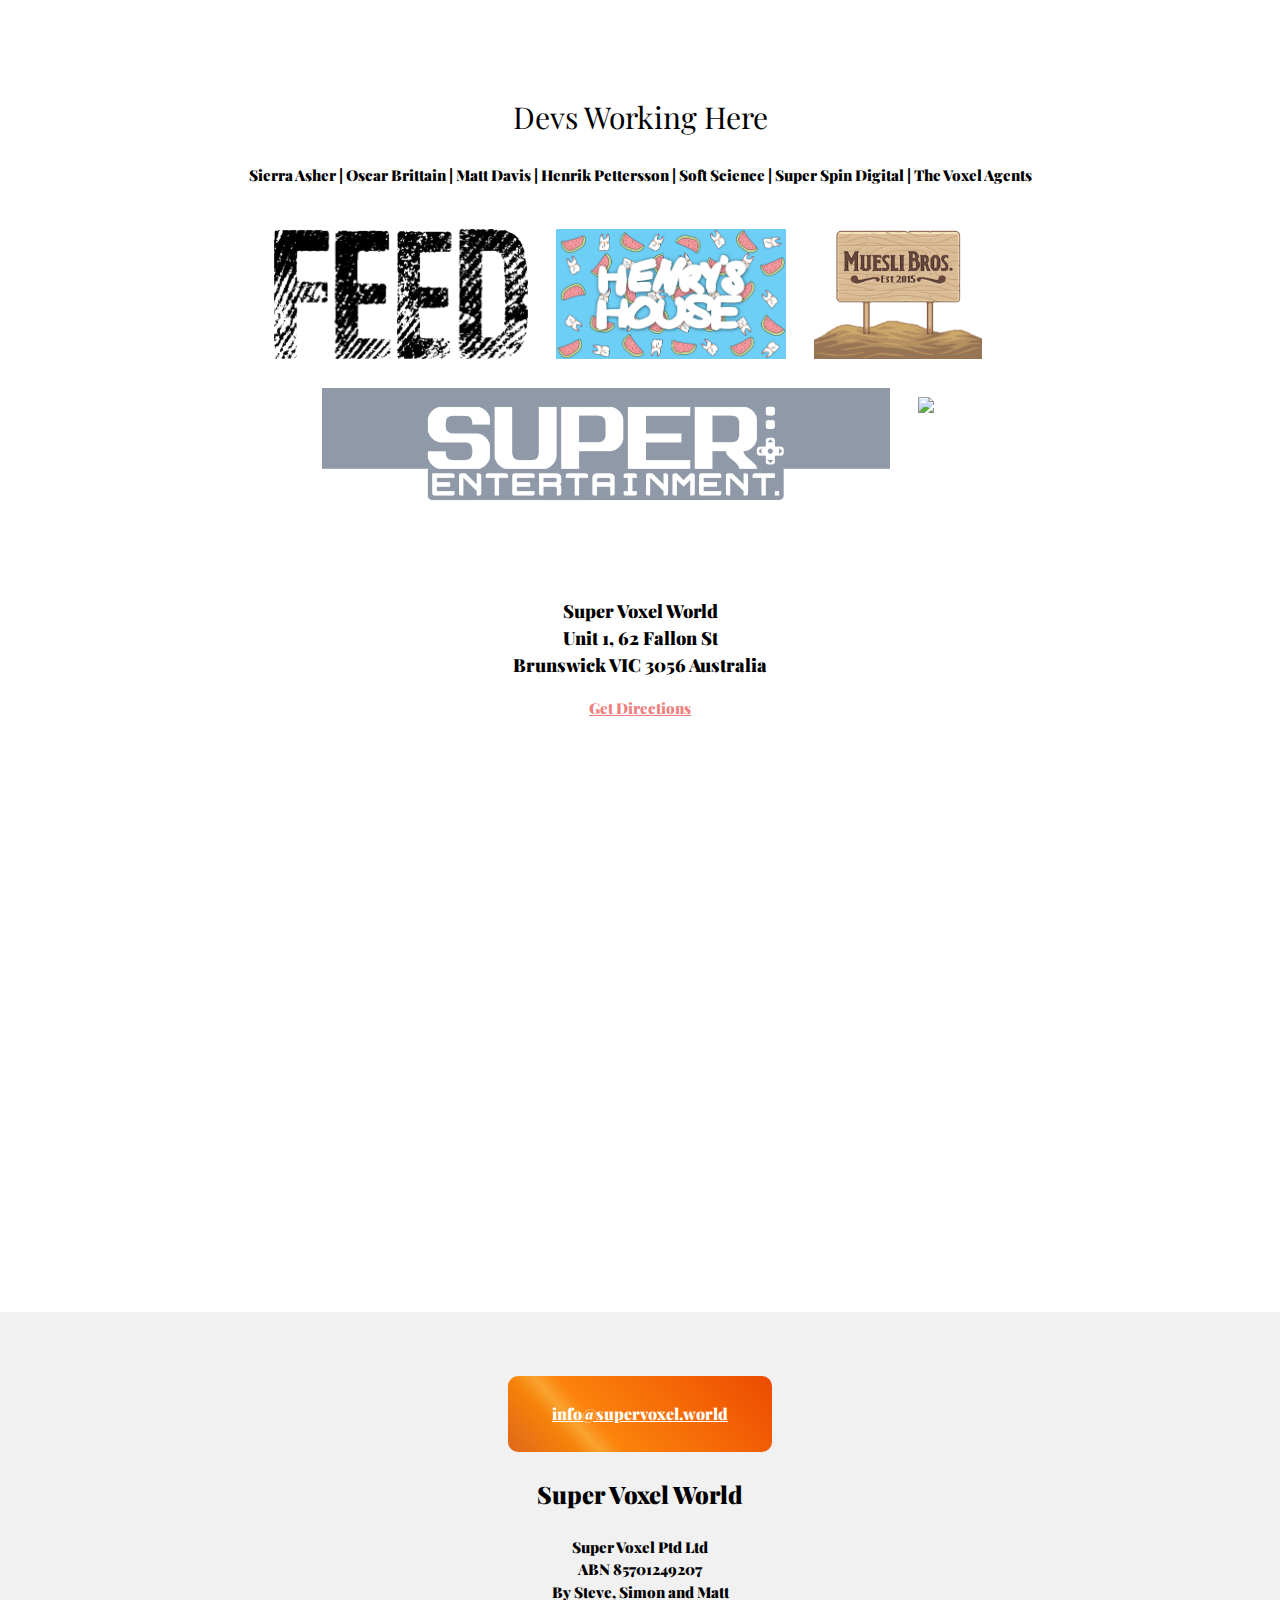
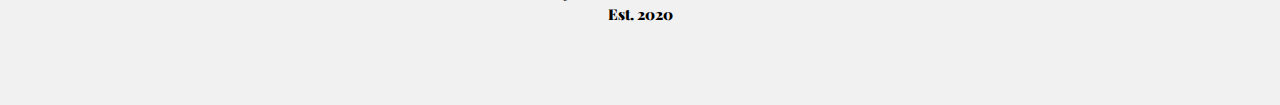
==== commit bd3d4170: "fixing map centering on iphone" ====
--- a/index-staging.html
+++ b/index-staging.html
@@ -554,7 +554,7 @@
         font-weight: bolder;
       }
     </style>
-    <div id="map" class="map" align="center" style="width:900px; margin-left: auto; margin-right:auto;">
+    <div id="map" class="map" align="center" style="max-width:100vw; width:900px; margin-left: auto; margin-right:auto;">
       <p class="w3-large">Super Voxel World
         <br />Unit 1, 62 Fallon St 
         <br />Brunswick VIC 3056 Australia
@@ -562,7 +562,7 @@
       <p>
         <a href="https://www.google.com/maps/dir//1%2F62+Fallon+St,+Brunswick+VIC+3056/@-37.769205,144.9553383,20.09z/data=!4m17!1m7!3m6!1s0x6ad65cb69f7bcf51:0x18c62027cb8fe7ac!2s1%2F62+Fallon+St,+Brunswick+VIC+3056!3b1!8m2!3d-37.7692038!4d144.9555591!4m8!1m0!1m5!1m1!1s0x6ad65cb69f7bcf51:0x18c62027cb8fe7ac!2m2!1d144.9555591!2d-37.7692038!3e2">Get Directions</a>
       </p>
-      <iframe style="border:0px;" src="https://www.google.com/maps/embed?pb=!1m18!1m12!1m3!1d3153.8888736203717!2d144.95337041531744!3d-37.76920377976044!2m3!1f0!2f0!3f0!3m2!1i1024!2i768!4f13.1!3m3!1m2!1s0x0%3A0x76c2b3ed3f0aeaff!2sSuper%20Voxel%20World!5e0!3m2!1sen!2sau!4v1629773562515!5m2!1sen!2sau" width="600" height="450" style="border:0;" allowfullscreen="" loading="lazy"></iframe>
+      <iframe width="600" height="450" style="border:0px; display:block; margin-left: auto; margin-right: auto;" src="https://www.google.com/maps/embed?pb=!1m18!1m12!1m3!1d3153.8888736203717!2d144.95337041531744!3d-37.76920377976044!2m3!1f0!2f0!3f0!3m2!1i1024!2i768!4f13.1!3m3!1m2!1s0x0%3A0x76c2b3ed3f0aeaff!2sSuper%20Voxel%20World!5e0!3m2!1sen!2sau!4v1629773562515!5m2!1sen!2sau" allowfullscreen="" loading="lazy"></iframe>
     </div>
 
   <!-- End Page Content -->
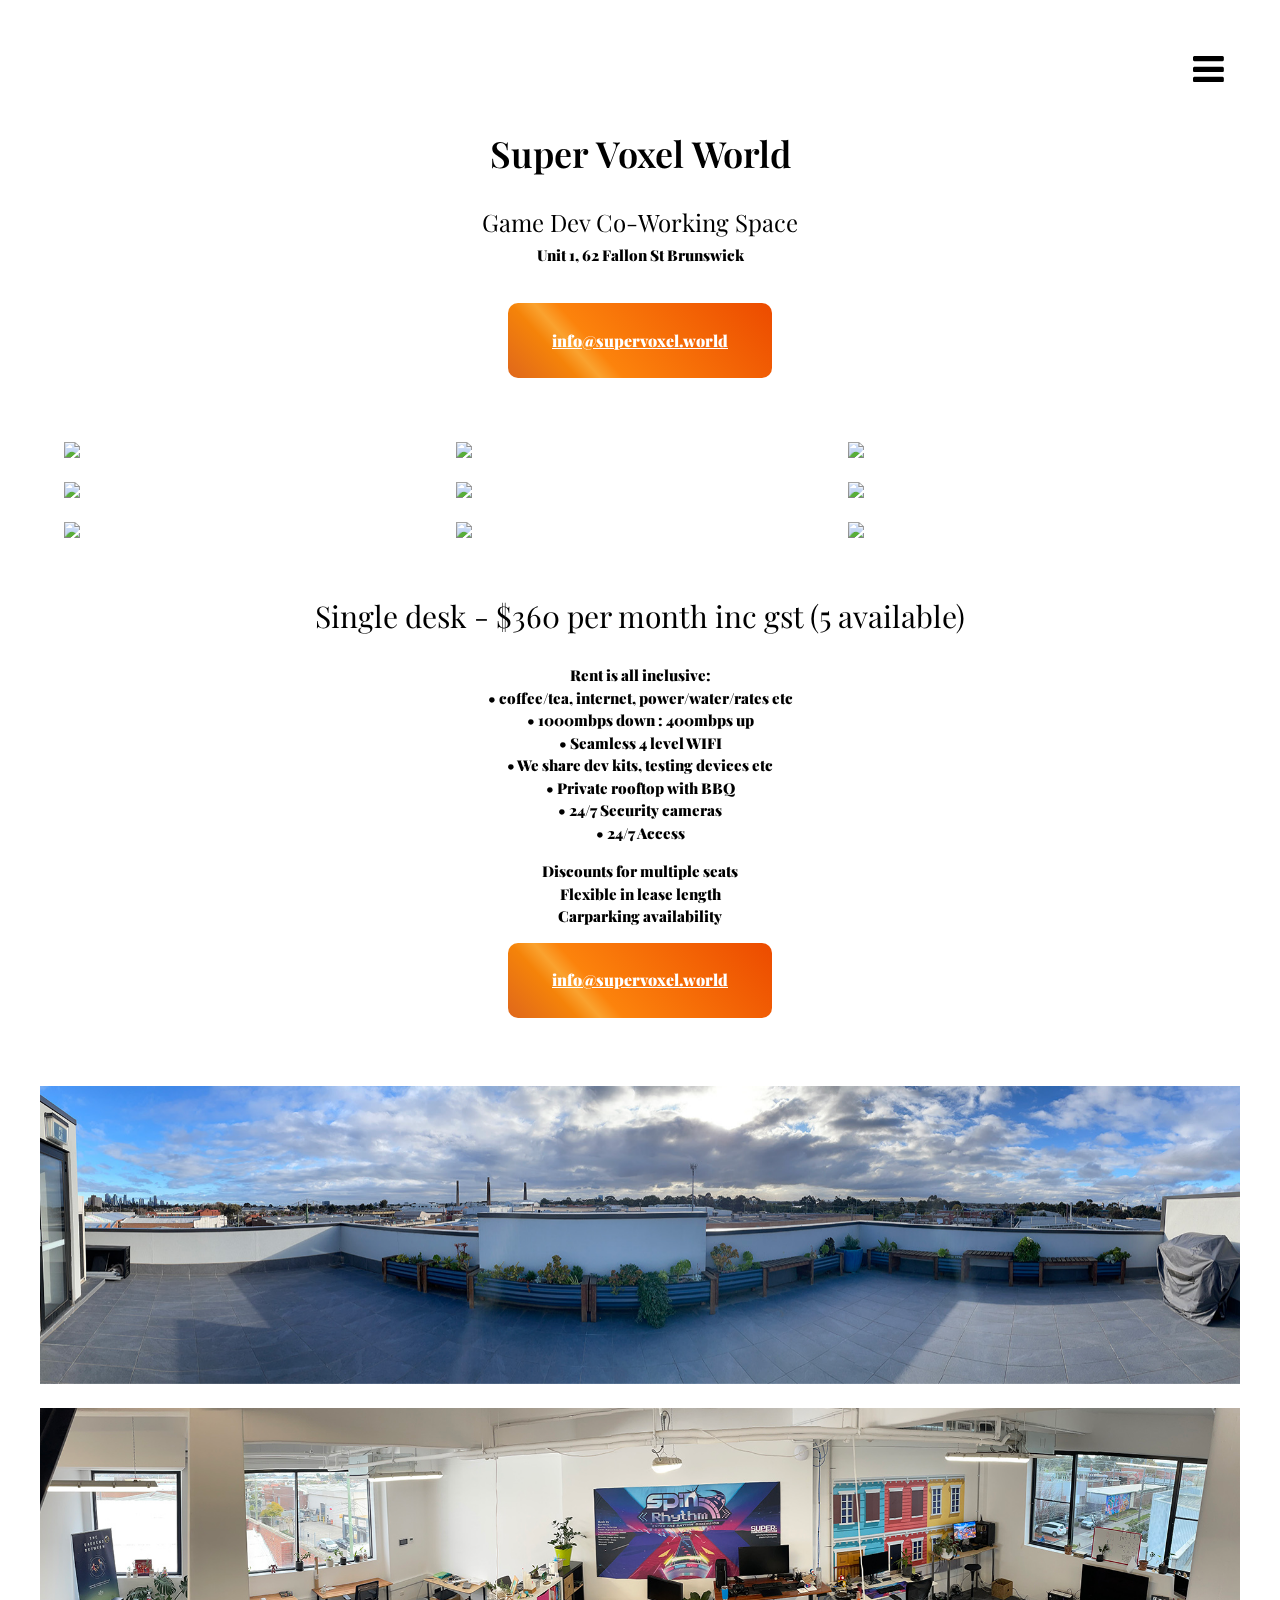
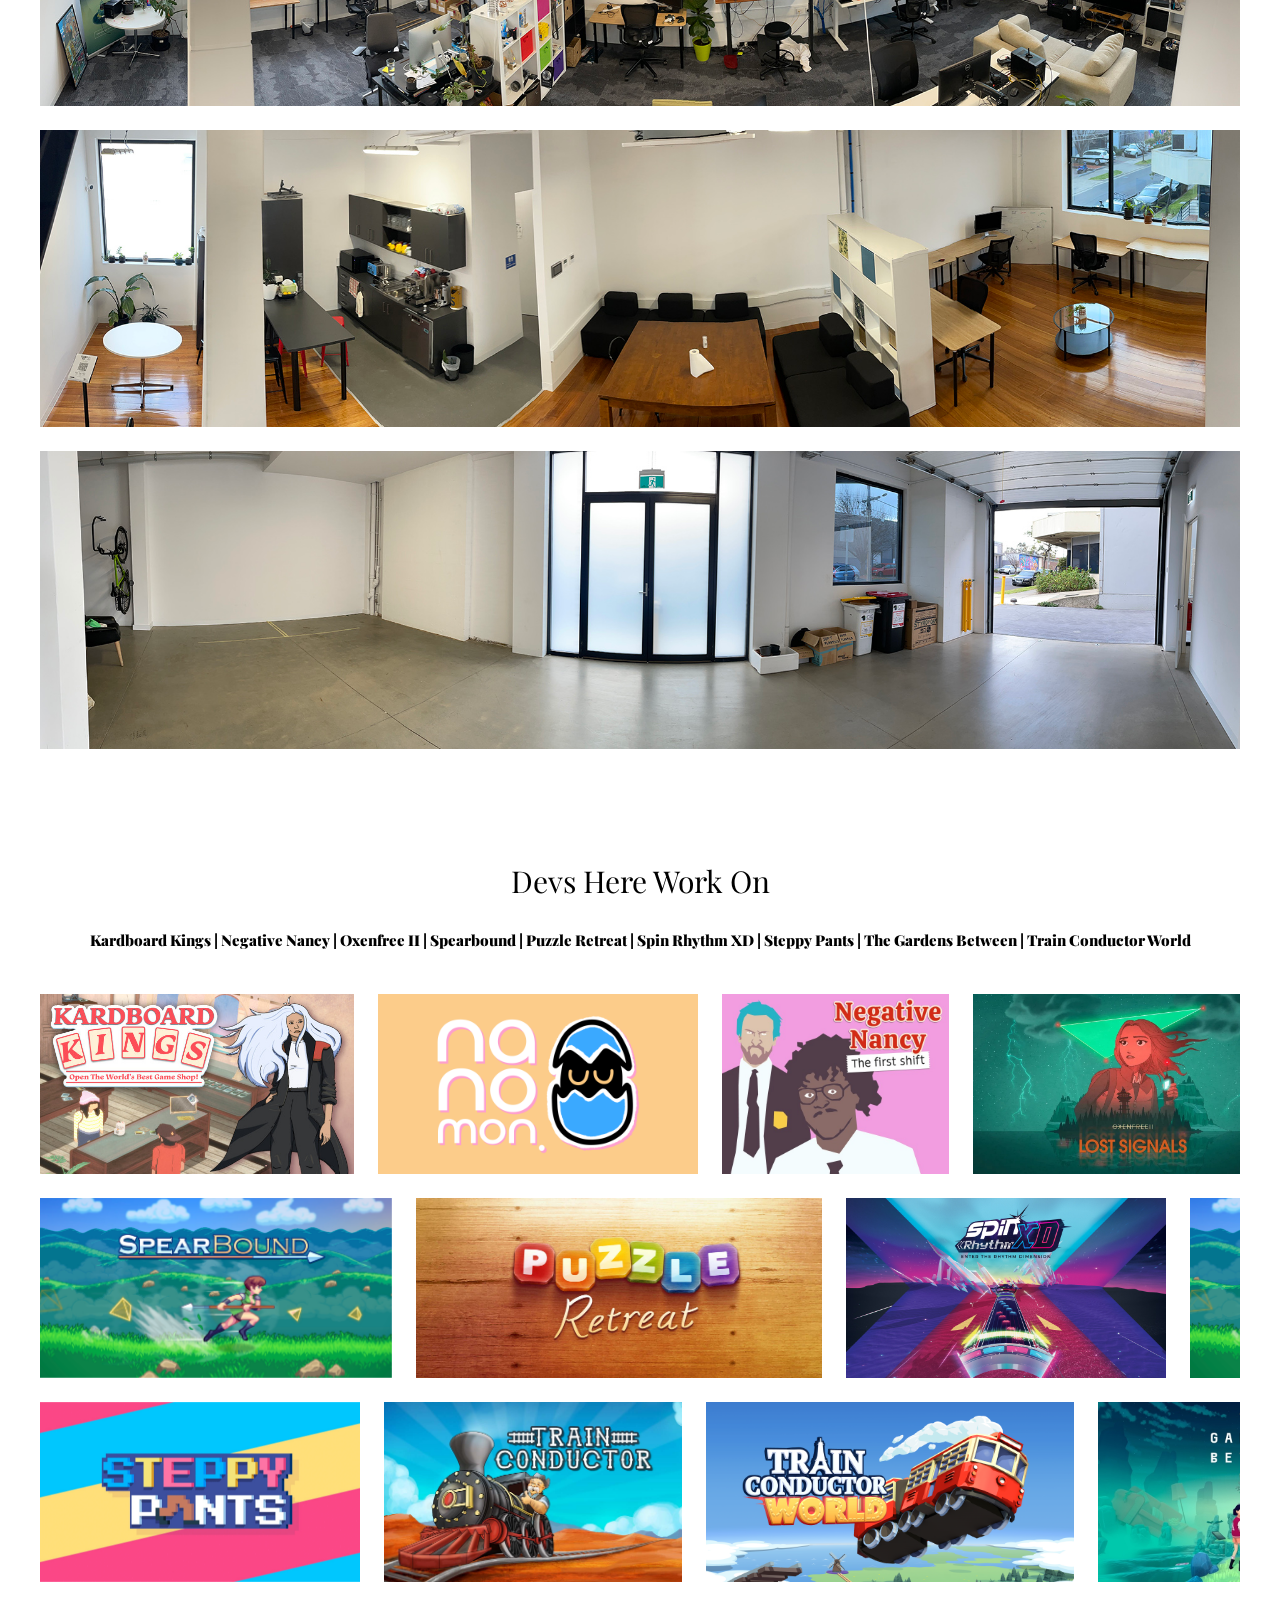
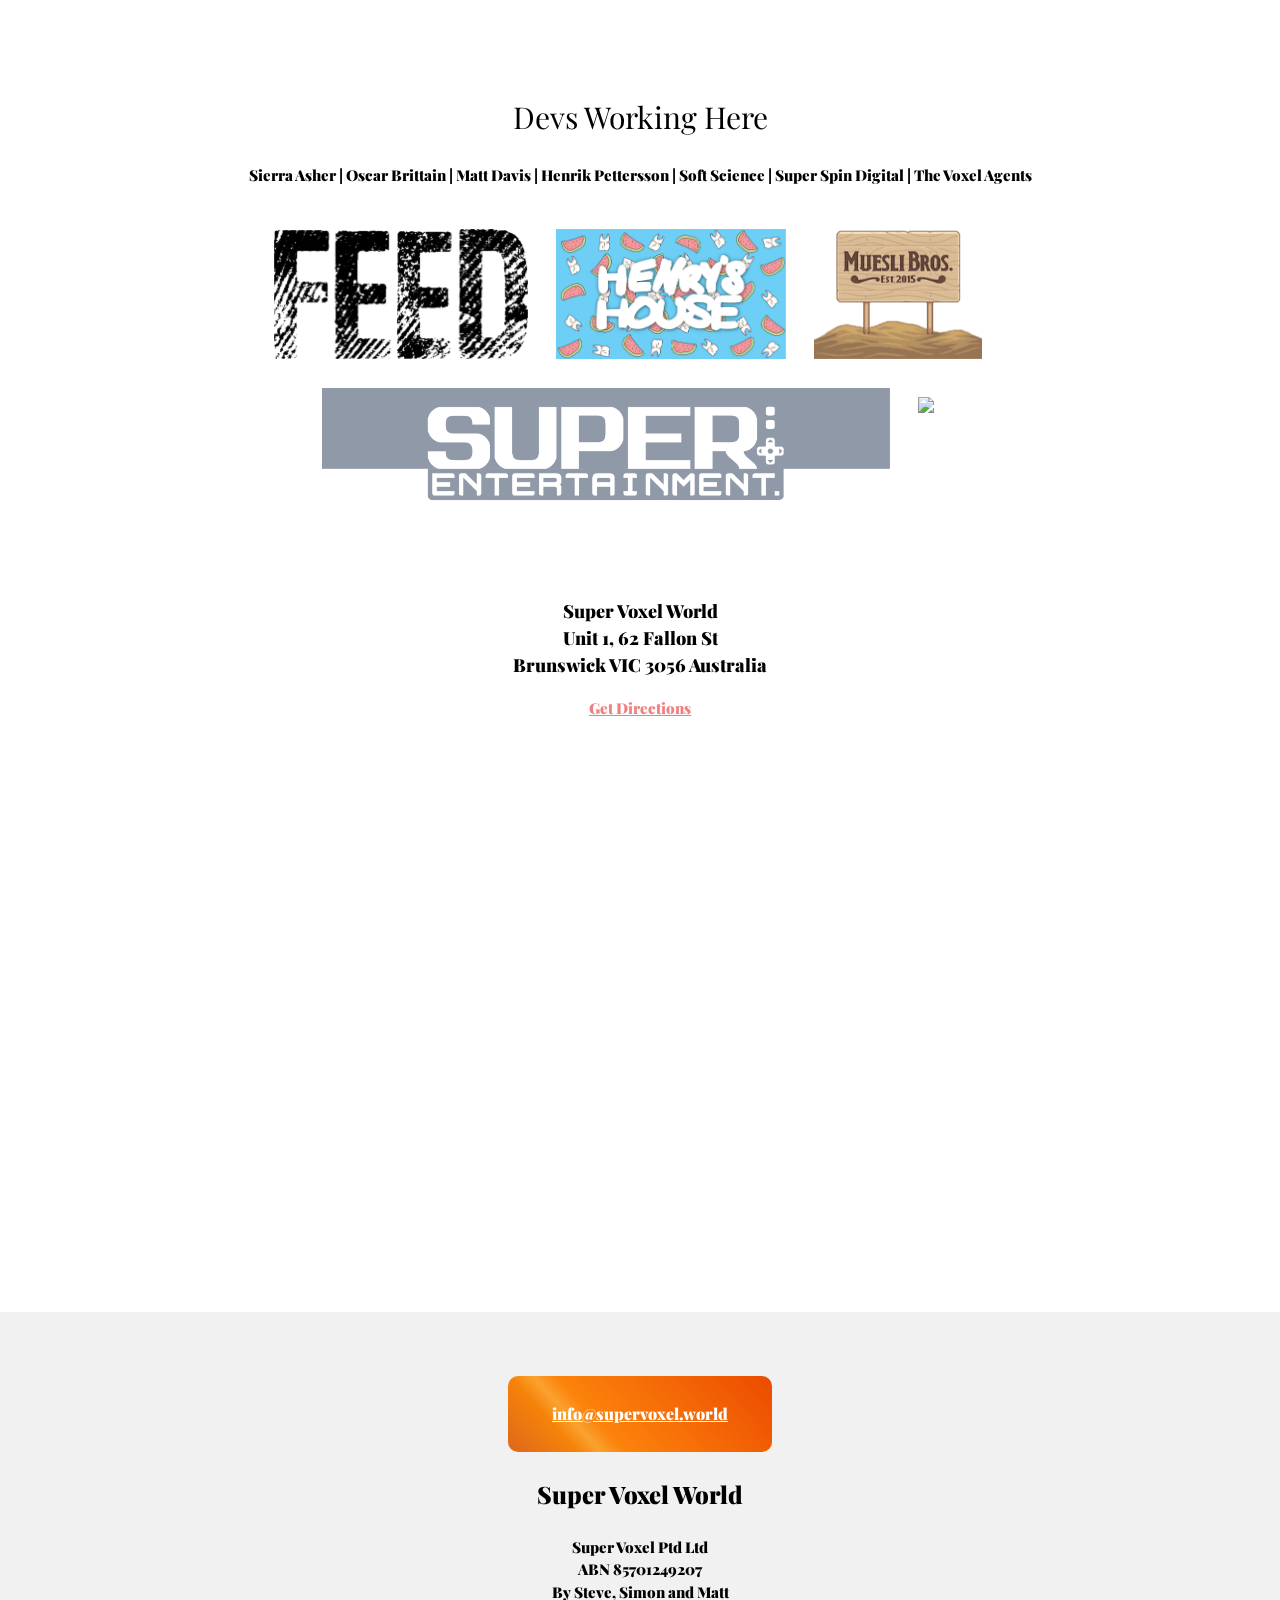
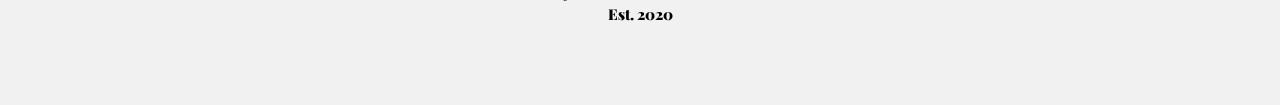
==== commit 6c1000dc: "latest staging" ====
--- a/index-staging.html
+++ b/index-staging.html
@@ -231,8 +231,8 @@
       
       // 2 col
       var thinscreenstudioimages = document.getElementById('thinscreenstudioimages');
-      stimages2col = new Array(9);
-      for(var i = 0; i < 9; i++)
+      stimages2col = new Array(8);
+      for(var i = 0; i < 8; i++)
       { 
         stimages2col[i] = thinscreenstudioimages.getElementsByClassName('st' + (i+1))[0];
       }
@@ -422,9 +422,7 @@
     }
   }
   </script>
-
   <style>
-  
     .imagelist 
     {
       width: 100vw;
@@ -469,10 +467,15 @@
       height:100%;
       margin-right: 24px;
     }
+    /* HACK FOR SAFARI BUG: https://stackoverflow.com/questions/9807620/ipad-safari-scrolling-causes-html-elements-to-disappear-and-reappear-with-a-dela */
+    body * 
+    {
+      -webkit-transform: translate3d(0, 0, 0)
+    }
 
   </style>
 
-    <div class="w3-center mainsection linkedimages">
+    <div class="w3-center mainsection linkedimages" style="position: relative; overflow: hidden;">
       <h2>Devs Here Work On</h2>
       <p class="textblock">Kardboard Kings | Negative Nancy | Oxenfree II | Spearbound | Puzzle Retreat | Spin Rhythm XD | Steppy Pants | The Gardens Between | Train Conductor World</p>
       <div class="imagelist">
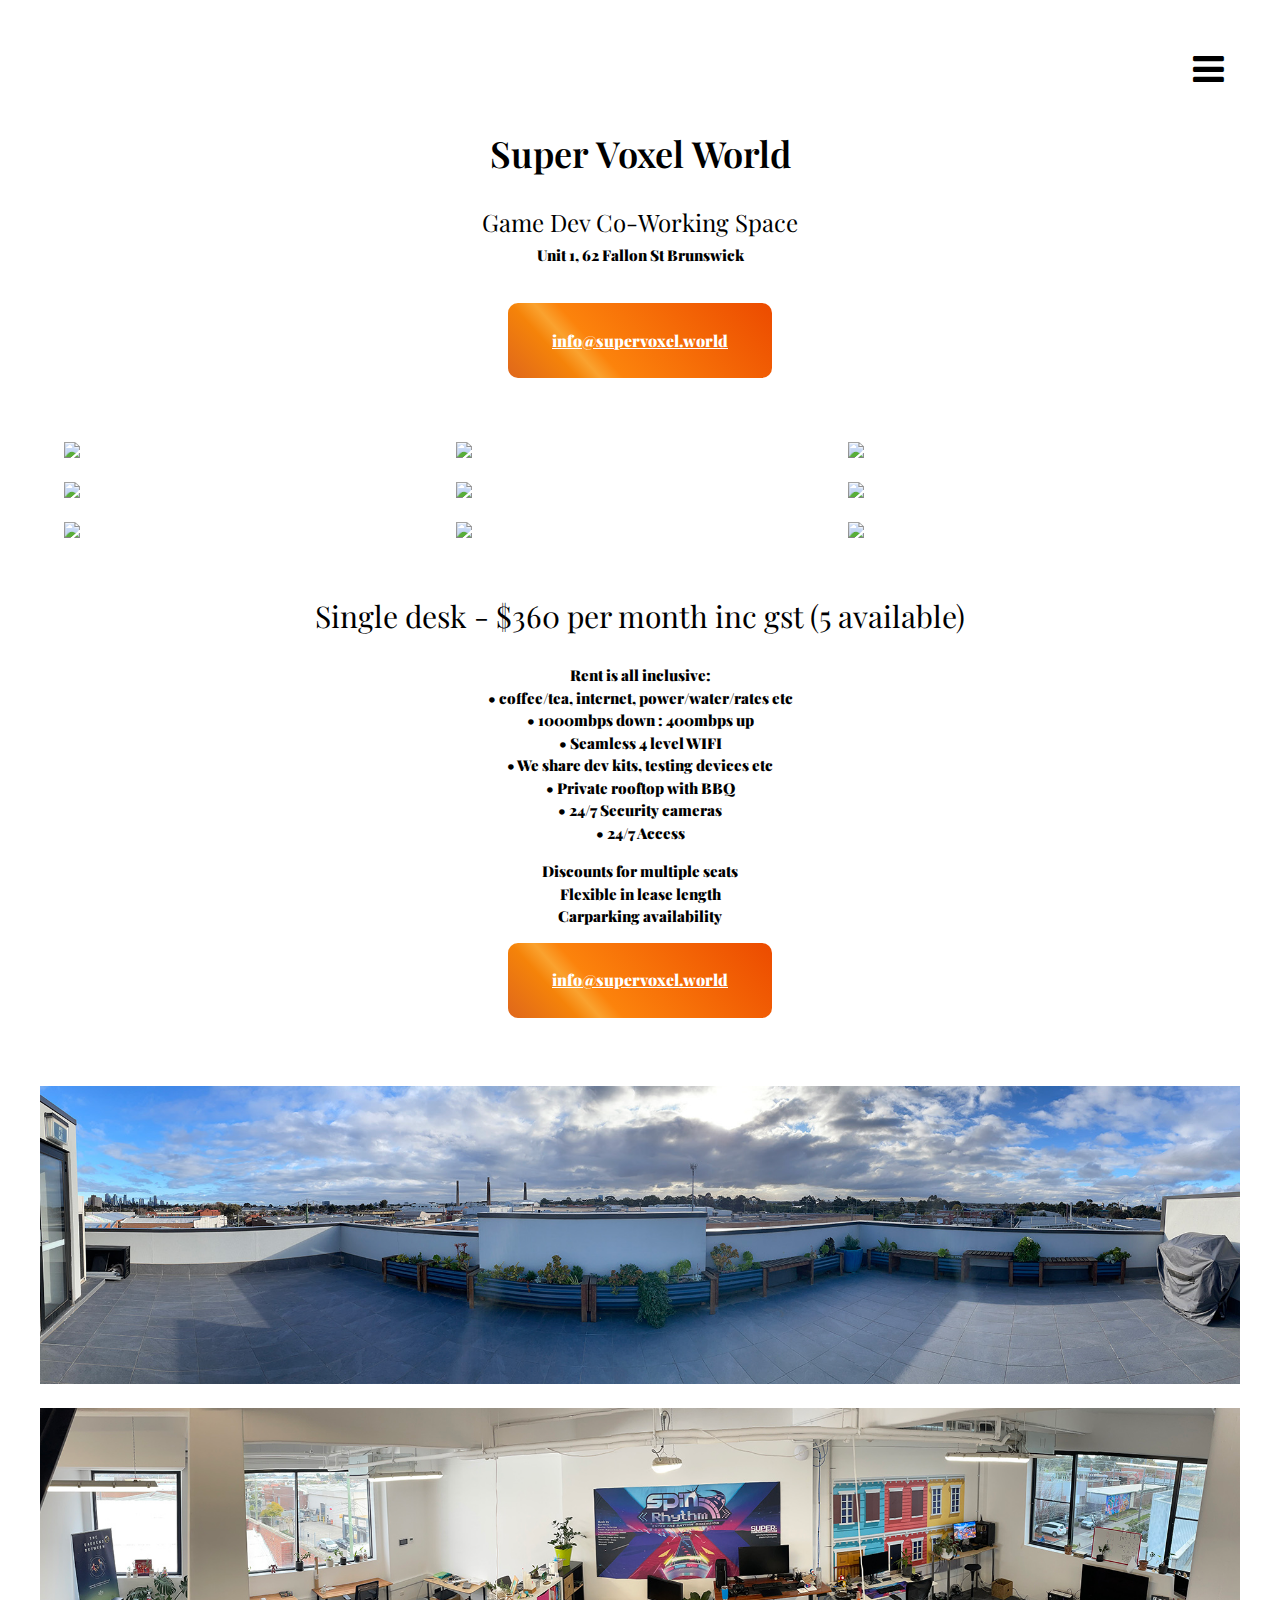
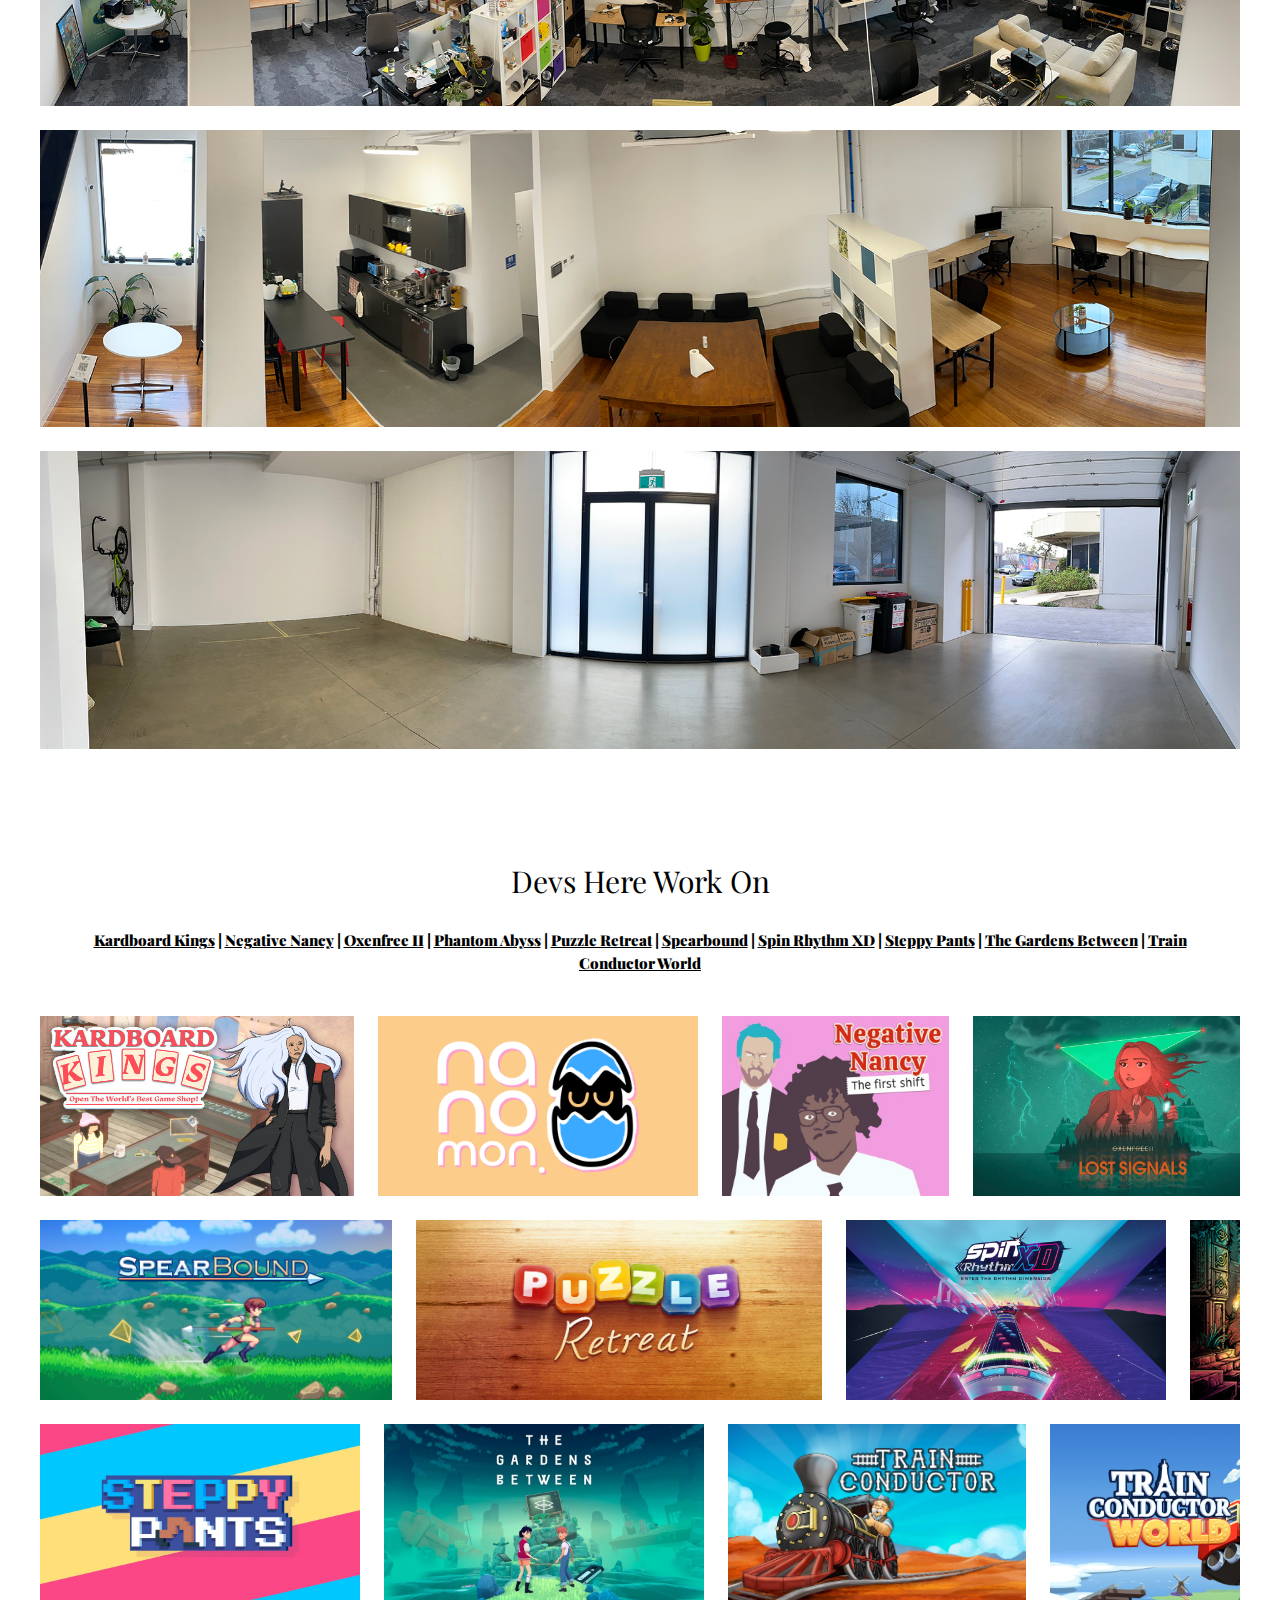
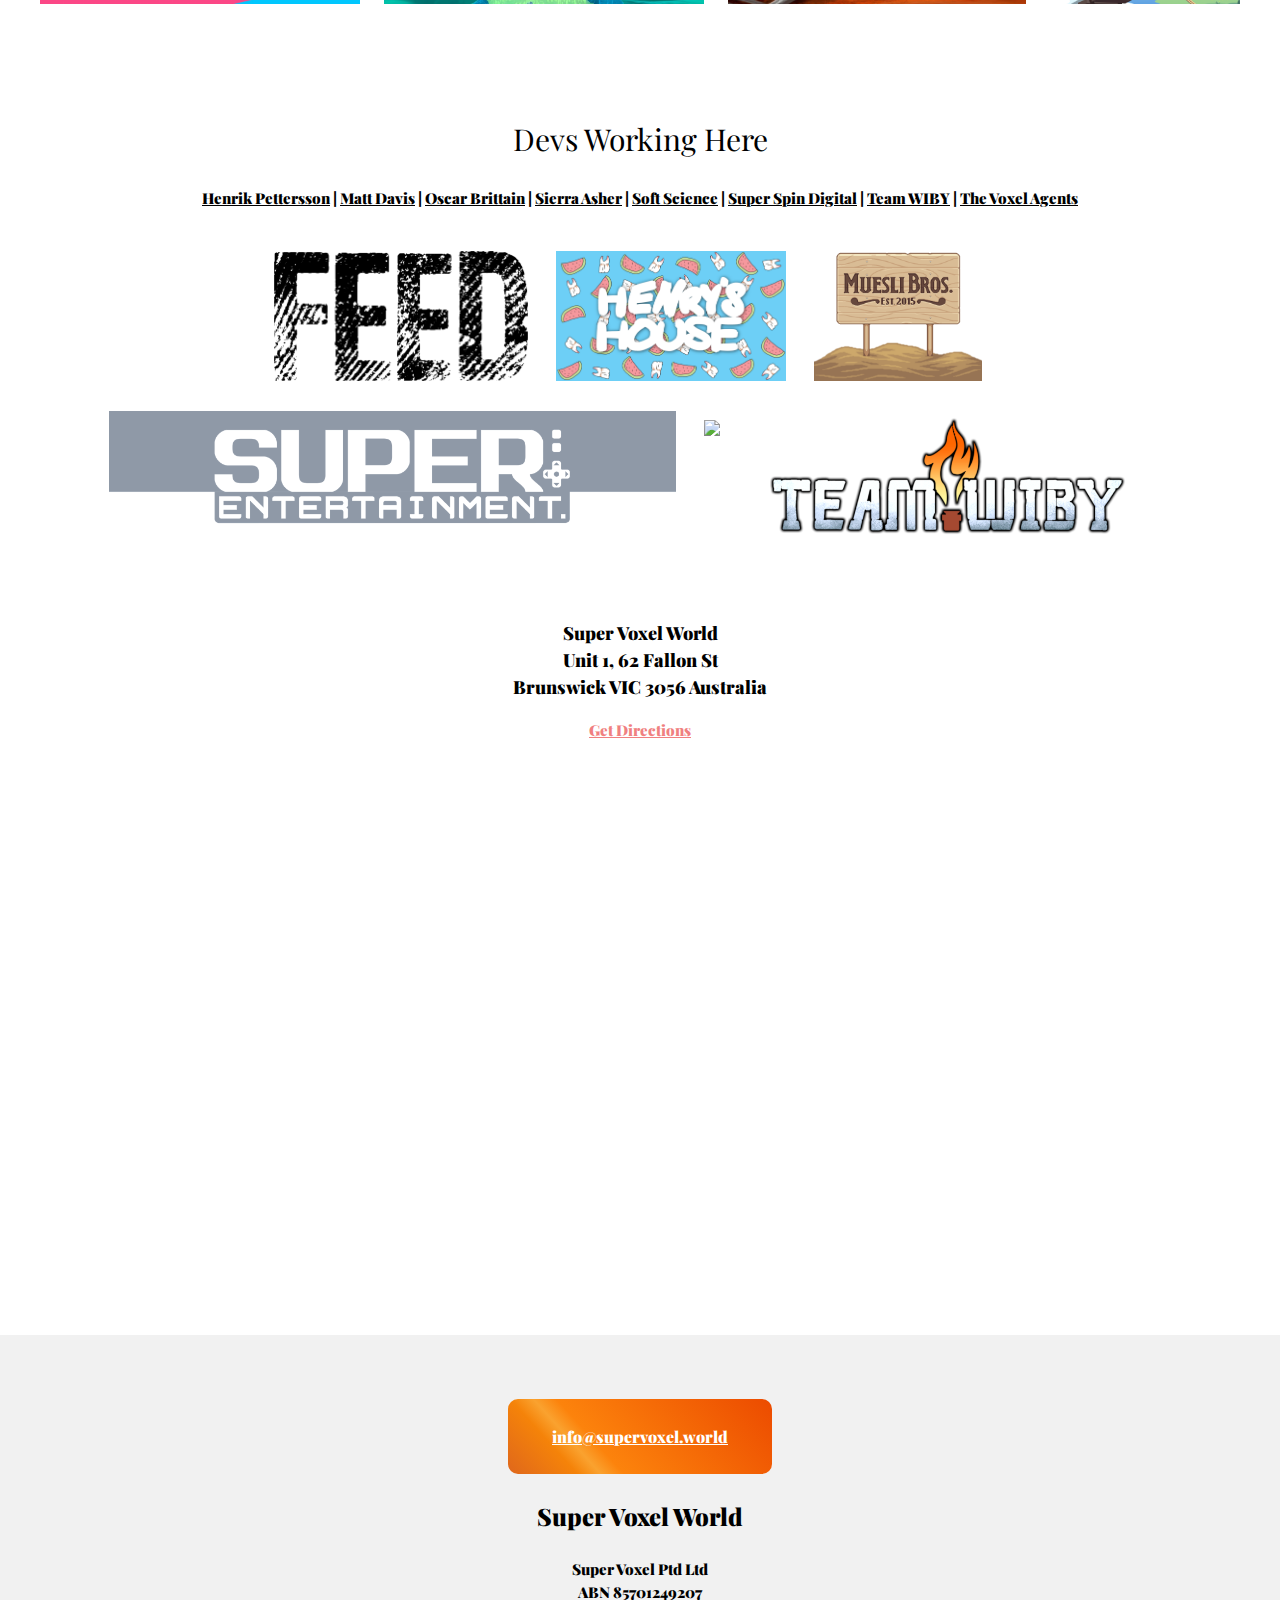
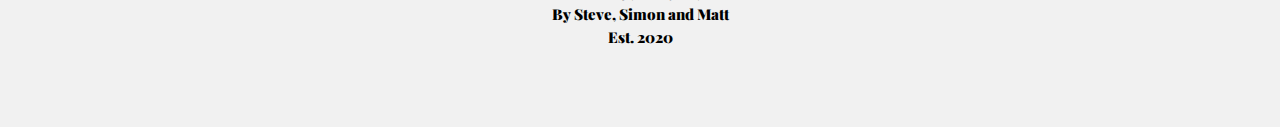
==== commit dc772e50: "updating staging?" ====
--- a/index-staging.html
+++ b/index-staging.html
@@ -26,8 +26,11 @@
   }
   function initialiseWebpage()
   {
+    // alert("init");
     setupMovingImages();
+    // alert("init2");
     setupReplaceImages();
+    // alert("init3");
   }
 </script>
 
@@ -127,6 +130,15 @@
   {
     margin-bottom: 42px;
   }
+  .w3-bar-item
+  {
+    color: #c13a09;
+    text-decoration: underline;
+  }
+  .w3-bar-item:hover
+  {
+    color: #b53000;
+  }
 </style>
 
 
@@ -139,10 +151,10 @@
     </a>
     <div class="w3-bar-block w3-center">
       <p>Get in touch: <br />
-      <a href="mailto:info@supervoxel.world" class="w3-bar-item w3-button w3-text-grey w3-hover-black">info@supervoxel.world</a></p>
+      <a href="mailto:info@supervoxel.world" class="w3-bar-item w3-button">info@supervoxel.world</a></p>
 
       <p>Come Visit:<br />
-      <a href="javascript:void(0)" onclick="GoToMap()" class="w3-bar-item w3-button w3-text-grey w3-hover-black">Get Directions</a></p>
+      <a href="javascript:void(0)" onclick="GoToMap()" class="w3-bar-item w3-button">Get Directions</a></p>
     </div>
   </nav>
 
@@ -151,10 +163,10 @@
 
   <!-- Header -->
   <div class="mainsection">
-    <span class="w3-button w3-xxlarge  w3-right" onclick="w3_open()">
+    <span class="w3-button w3-xxlarge w3-right" onclick="w3_open()">
       <i class="fa fa-bars"></i>
     </span> 
-    
+  
     <div class="w3-clear"></div>
     <div id="siteheader" class="w3-center">
       <h1 class="w3-center">Super Voxel World</h1>
@@ -183,98 +195,95 @@
       "tall_0001_firstfloordesk.jpg",
       "tall_0009_secondfloordeskwithwindows.jpg",
       "tall_0003_bikestorage.jpg"
-                        ];
-
+      ];
     var wideImagesSrc = [ 
-                          "wide_0001_luncharea.jpg",
-                          "wide_0003_coffeemachineandgrinder.jpg",
-                          "wide_0006_couch.jpg",
-                          "wide_0007_twodesks.jpg",
-                          "wide_0004_rooftopseating.jpg",
-                          "wide_0002_availableteamarea.jpg",
-                          "wide_0005_yournewdesk.jpg",
-                          "wide_0000_emptygaragecarparkingavailable.jpg"
-                        ];
-    
-    var nextWideSrcToPull = 0;
-    var nextTallSrcToPull = 0;
-    function GetNextTallImage()
-    {
-      var newSrc = "http://supervoxel.world/images/" + tallImagesSrc[nextTallSrcToPull];
-      nextTallSrcToPull = (nextTallSrcToPull == tallImagesSrc.length - 1) ? 0 : nextTallSrcToPull+1;
-      return newSrc;
-    }
-    function GetNextWideImage()
-    {
-      newSrc = "http://supervoxel.world/images/" + wideImagesSrc[nextWideSrcToPull];
-      nextWideSrcToPull = (nextWideSrcToPull == wideImagesSrc.length - 1) ? 0 : nextWideSrcToPull+1;
-      return newSrc;
-    }
+      "wide_0001_luncharea.jpg",
+      "wide_0003_coffeemachineandgrinder.jpg",
+      "wide_0006_couch.jpg",
+      "wide_0007_twodesks.jpg",
+      "wide_0004_rooftopseating.jpg",
+      "wide_0002_availableteamarea.jpg",
+      "wide_0005_yournewdesk.jpg",
+      "wide_0000_emptygaragecarparkingavailable.jpg"
+      ];
     
     var stimages;
     var nextIndexToChange = 0;
+    var nextWideSrcToPull = 0;
+    var nextTallSrcToPull = 0;    
+    
     var stimages2col;
     var nextIndexToChange2col = 0;
+    var nextWideSrcToPull2col = 0;
+    var nextTallSrcToPull2col = 0;    
+    
     var shortTimer = 140;
     var longTimer = 3100;
 
+    function GetNextImageSource(imgToReplace)
+    {
+      if (imgToReplace.classList.contains("tallimage") == true)
+      {
+        var newSrc = "http://supervoxel.world/images/" + tallImagesSrc[nextTallSrcToPull];
+        nextTallSrcToPull = (nextTallSrcToPull == tallImagesSrc.length - 1) ? 0 : nextTallSrcToPull+1;
+        return newSrc;
+      }
+      else
+      {
+        newSrc = "http://supervoxel.world/images/" + wideImagesSrc[nextWideSrcToPull];
+        nextWideSrcToPull = (nextWideSrcToPull == wideImagesSrc.length - 1) ? 0 : nextWideSrcToPull+1;
+        return newSrc;
+      }
+    }
+    function GetNextImageSource2col(imgToReplace)
+    {
+      if (imgToReplace.classList.contains("tallimage") == true)
+      {
+        var newSrc = "http://supervoxel.world/images/" + tallImagesSrc[nextTallSrcToPull2col];
+        nextTallSrcToPull2col = (nextTallSrcToPull2col == tallImagesSrc.length - 1) ? 0 : nextTallSrcToPull2col+1;
+        return newSrc;
+      }
+      else
+      {
+        newSrc = "http://supervoxel.world/images/" + wideImagesSrc[nextWideSrcToPull2col];
+        nextWideSrcToPull2col = (nextWideSrcToPull2col == wideImagesSrc.length - 1) ? 0 : nextWideSrcToPull2col+1;
+        return newSrc;
+      }
+    }
+    function GetImageList(listid, numImages)
+    {
+      var images = document.getElementById(listid);
+      var arraylist = new Array(numImages);
+      for(var i = 0; i < numImages; i++)
+      { 
+        arraylist[i] = images.getElementsByClassName('st' + (i+1))[0];
+      }
+      return arraylist;
+    }
+    function replaceImageSrc(arraylist, i, newSrc)
+    {
+      var imgToReplace = arraylist[i];
+      imgToReplace.src = newSrc;
+      arraylist[i] = imgToReplace.cloneNode(true);
+      imgToReplace.parentNode.replaceChild(arraylist[i], imgToReplace); // to reset the fadein animation you've got to clone or some other hack 
+      return (i == arraylist.length - 1) ? 0 : (i+1);
+    }
     function setupReplaceImages()
     {
-      // 3 col
-      var widescreenstudioimages = document.getElementById('widescreenstudioimages');
-      stimages = new Array(9);
-      for(var i = 0; i < 9; i++)
-      { 
-        stimages[i] = widescreenstudioimages.getElementsByClassName('st' + (i+1))[0];
-      }
-      setTimeout(replaceImages, longTimer);
-      
-      // 2 col
-      var thinscreenstudioimages = document.getElementById('thinscreenstudioimages');
-      stimages2col = new Array(8);
-      for(var i = 0; i < 8; i++)
-      { 
-        stimages2col[i] = thinscreenstudioimages.getElementsByClassName('st' + (i+1))[0];
-      }
+      stimages = GetImageList('widescreenstudioimages', 9);
+      stimages2col = GetImageList('thinscreenstudioimages', 8);
+      setTimeout(replaceImages3col, longTimer);
       setTimeout(replaceImages2col, longTimer);
     }
-    function replaceImages()
-    {
-      var imgToReplace = stimages[nextIndexToChange];
-      imgToReplace.src = imgToReplace.classList.contains("tallimage") ? GetNextTallImage() : GetNextWideImage();
-      var newone = imgToReplace.cloneNode(true);
-      imgToReplace.parentNode.replaceChild(newone, imgToReplace); // to reset the fadein animation you've got to clone or some other hack 
-      // imgToReplace.classList.add("");
-      stimages[nextIndexToChange] = newone;
-      if (nextIndexToChange == stimages.length - 1)
-      {
-        nextIndexToChange = 0;
-        setTimeout(replaceImages, longTimer);
-      }
-      else
-      {
-        nextIndexToChange++;
-        setTimeout(replaceImages, shortTimer);
-      }
+    function replaceImages3col()
+    {
+      nextIndexToChange = replaceImageSrc(stimages, nextIndexToChange, GetNextImageSource(stimages[nextIndexToChange]));
+      (nextIndexToChange == 0) ? setTimeout(replaceImages3col, longTimer) : setTimeout(replaceImages3col, shortTimer);
     }
     function replaceImages2col()
     {
-      var imgToReplace = stimages2col[nextIndexToChange2col];
-      imgToReplace.src = imgToReplace.classList.contains("tallimage") ? GetNextTallImage() : GetNextWideImage();
-      var newone = imgToReplace.cloneNode(true);
-      imgToReplace.parentNode.replaceChild(newone, imgToReplace); // to reset the fadein animation you've got to clone or some other hack 
-      // imgToReplace.classList.add("fadeIn");
-      stimages2col[nextIndexToChange2col] = newone;
-      if (nextIndexToChange2col == stimages2col.length - 1)
-      {
-        nextIndexToChange2col = 0;
-        setTimeout(replaceImages2col, longTimer);
-      }
-      else
-      {
-        nextIndexToChange2col++;
-        setTimeout(replaceImages2col, shortTimer);
-      }
+      nextIndexToChange2col = replaceImageSrc(stimages2col, nextIndexToChange2col, GetNextImageSource2col(stimages2col[nextIndexToChange2col]));
+      (nextIndexToChange2col == 0) ? setTimeout(replaceImages2col, longTimer) : setTimeout(replaceImages2col, shortTimer);
     }   
   </script>
   <style>  
@@ -468,16 +477,22 @@
       margin-right: 24px;
     }
     /* HACK FOR SAFARI BUG: https://stackoverflow.com/questions/9807620/ipad-safari-scrolling-causes-html-elements-to-disappear-and-reappear-with-a-dela */
-    body * 
-    {
+    img{
       -webkit-transform: translate3d(0, 0, 0)
     }
-
+    .textblock a:hover{
+      color: #a4330a;
+    }
+    p.textblock{
+      margin-left: 12pt;
+      margin-right: 12pt;
+    }
+    
   </style>
 
     <div class="w3-center mainsection linkedimages" style="position: relative; overflow: hidden;">
       <h2>Devs Here Work On</h2>
-      <p class="textblock">Kardboard Kings | Negative Nancy | Oxenfree II | Spearbound | Puzzle Retreat | Spin Rhythm XD | Steppy Pants | The Gardens Between | Train Conductor World</p>
+      <p class="textblock"><a href="https://twitter.com/moomoomang" title="Kardboard Kings">Kardboard Kings</a> | <a href="https://feed.games/negative-nancy" title="Negative Nancy">Negative Nancy</a> | <a href="https://nightschoolstudio.com/oxenfree-ii/" title="Oxenfree II - Lost Signals">Oxenfree II</a> | <a href="https://phantomabyss.com/" title="Phantom Abyss">Phantom Abyss</a> | <a href="http://puzzleretreat.com" title="Puzzle Retreat">Puzzle Retreat</a> | <a href="http://www.mueslibros.com/spearbound" title="Spearbound">Spearbound</a> | <a href="https://www.spinrhythmgame.com/" title="Spin Rhythm XD">Spin Rhythm XD</a> | <a href="http://steppypants.com.au/" title="Steppy Pants">Steppy Pants</a> | <a href="http://thegardensbetween.com/" title="The Gardens Between">The Gardens Between</a> | <a href="http://trainconductorworld.com/" title="Train Conductor World">Train Conductor World</a></p>
       <div class="imagelist">
         <div class="scrollingcontainer scrollleft tripleme">
           <div class="imagediv"><a href="https://twitter.com/moomoomang" title="Kardboard Kings"><img src="images/games/kardboard-kings.jpg" /></a></div>
@@ -491,14 +506,15 @@
           <div class="imagediv"><a href="http://www.mueslibros.com/spearbound" title="Spearbound"><img src="images/games/spearbound.jpg" /></a></div>
           <div class="imagediv"><a href="http://puzzleretreat.com" title="Puzzle Retreat"><img src="images/games/puzzle-retreat.jpg" /></a></div>
           <div class="imagediv"><a href="https://www.spinrhythmgame.com/" title="Spin Rhythm XD"><img src="images/games/spin-rhythm-xd.jpg" /></a></div>
+          <div class="imagediv"><a href="https://www.phantomabyss.com" title="Phantom Abyss"><img src="images/games/phantom-abyss.jpg" /></a></div>
         </div>
       </div>
       <div class="imagelist">
         <div class="scrollingcontainer scrollleft tripleme">
-          <div class="imagediv"><a href="http://steppypants.com.au/press/index.html" title="Steppy Pants"><img src="images/games/steppy-pants.jpg" /></a></div>
+          <div class="imagediv"><a href="http://steppypants.com.au/" title="Steppy Pants"><img src="images/games/steppy-pants.jpg" /></a></div>
+          <div class="imagediv"><a href="http://thegardensbetween.com/" title="The Gardens Between"><img src="images/games/the-gardens-between.jpg" /></a></div>
           <div class="imagediv"><a href="http://thevoxelagents.com/" title="Train Conductor"><img src="images/games/train-conductor.jpg" /></a></div>
           <div class="imagediv"><a href="http://trainconductorworld.com/" title="Train Conductor World"><img src="images/games/train-onductor-world.png" /></a></div>
-          <div class="imagediv"><a href="http://thegardensbetween.com/" title="The Gardens Between"><img src="images/games/the-gardens-between.jpg" /></a></div>
         </div>
       </div>
     </div>
@@ -534,13 +550,14 @@
 
     <div class="w3-center mainsection linkedimages">
       <h2>Devs Working Here</h2>
-      <p class="textblock">Sierra Asher | Oscar Brittain | Matt Davis | Henrik Pettersson | Soft Science | Super Spin Digital | The Voxel Agents</p>
+      <p class="textblock"><a href="https://twitter.com/vghpe">Henrik Pettersson</a> | <a href="https://twitter.com/mattdavisgames">Matt Davis</a> | <a href="https://twitter.com/moomoomang">Oscar Brittain</a> | <a href="http://www.mueslibros.com" title="Muesli Bros">Sierra Asher</a> | <a href="https://twitter.com/_softscience">Soft Science</a> | <a href="https://www.spinrhythmgame.com">Super Spin Digital</a> | <a href="https://www.phantomabyss.com/" title="Team WIBY">Team WIBY</a> | <a href="https://thevoxelagents.com/" title="The Voxel Agents">The Voxel Agents</a></p>
       <div class="studioslist">
         <div class="studio"><a href="https://feed.games/" title="Feed Games"><img src="images/studios/feed-logo.gif" /></a></div>
-        <div class="studio"><a href="https://www.henryshouse.com.au/" title="Henry's House"></a><img src="images/studios/henrys-house.png" /></a></div>
-        <div class="studio"><a href="http://www.mueslibros.com" title="Muesli Bros"></a><img src="images/studios/muesli-bros.png" /></a></div>
-        <div class="studio"><a href="https://www.superentertainment.com/" title="Super Entertainment"></a><img src="images/studios/super-entertainment.png" /></a></div>
-        <div class="studio"><a href="http://thevoxelagents.com/" title="The Voxel Agents"></a><img src="http://thevoxelagents.com/logos/Rectangle_1600w.png" /></a></div>
+        <div class="studio"><a href="https://www.henryshouse.com.au/" title="Henry's House"><img src="images/studios/henrys-house.png" /></a></div>
+        <div class="studio"><a href="http://www.mueslibros.com" title="Muesli Bros"><img src="images/studios/muesli-bros.png" /></a></div>
+        <div class="studio"><a href="https://www.superentertainment.com/" title="Super Entertainment"><img src="images/studios/super-entertainment.png" /></a></div>
+        <div class="studio"><a href="https://thevoxelagents.com/" title="The Voxel Agents"><img src="https://thevoxelagents.com/logos/Rectangle_1600w.png" /></a></div>
+        <div class="studio"><a href="https://www.phantomabyss.com/" title="Team WIBY"><img src="images/studios/logo-wiby.png" /></a></div>
       </div>
     </div>
 
@@ -557,7 +574,7 @@
         font-weight: bolder;
       }
     </style>
-    <div id="map" class="map" align="center" style="max-width:100vw; width:900px; margin-left: auto; margin-right:auto;">
+    <div id="map" class="map" align="center" style="max-width:100vw; width:900px; margin-left: auto; margin-right:auto; overflow-x: hidden;">
       <p class="w3-large">Super Voxel World
         <br />Unit 1, 62 Fallon St 
         <br />Brunswick VIC 3056 Australia
@@ -598,12 +615,10 @@
       document.getElementById("mySidebar").style.width = "100%";
       document.getElementById("mySidebar").style.display = "block";
     }
-
     function w3_close() 
     {
       document.getElementById("mySidebar").style.display = "none";
     }
-
     function GoToMap()
     {
       document.getElementById("mySidebar").style.display = "none";
